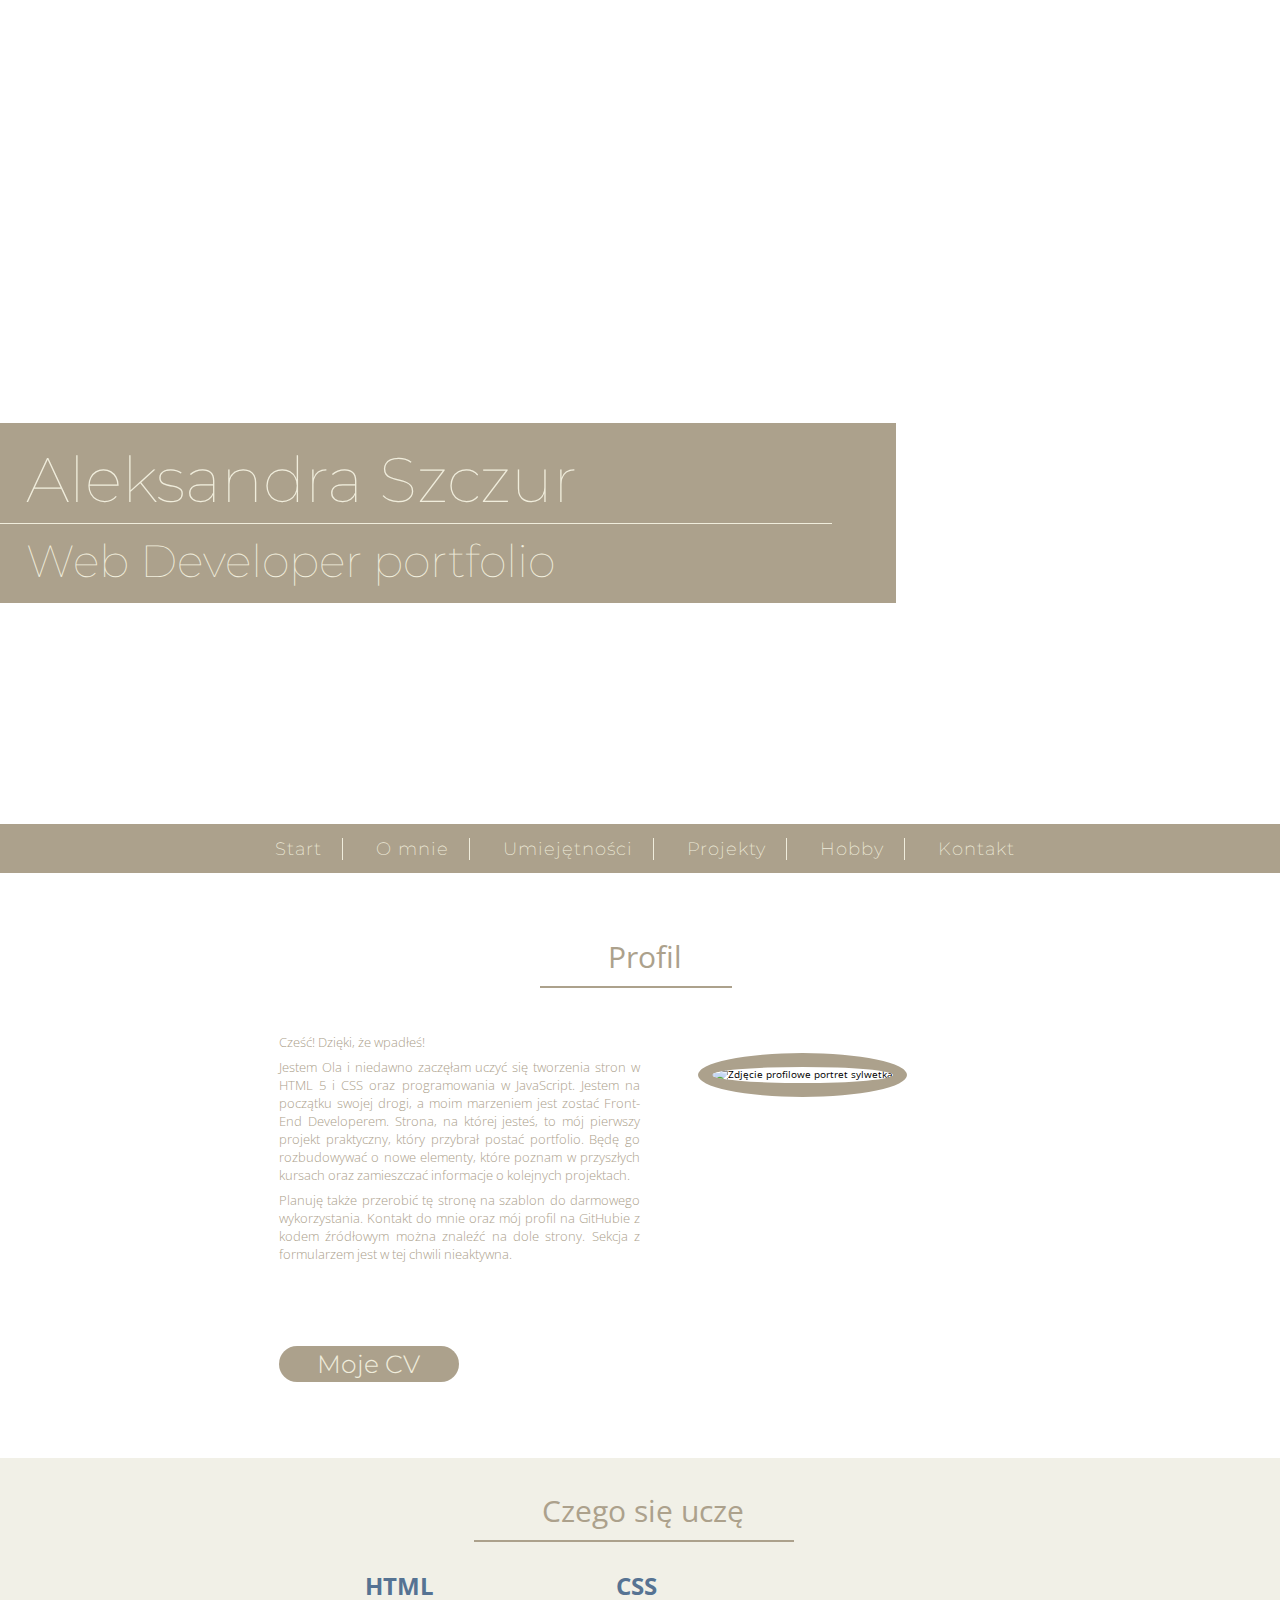
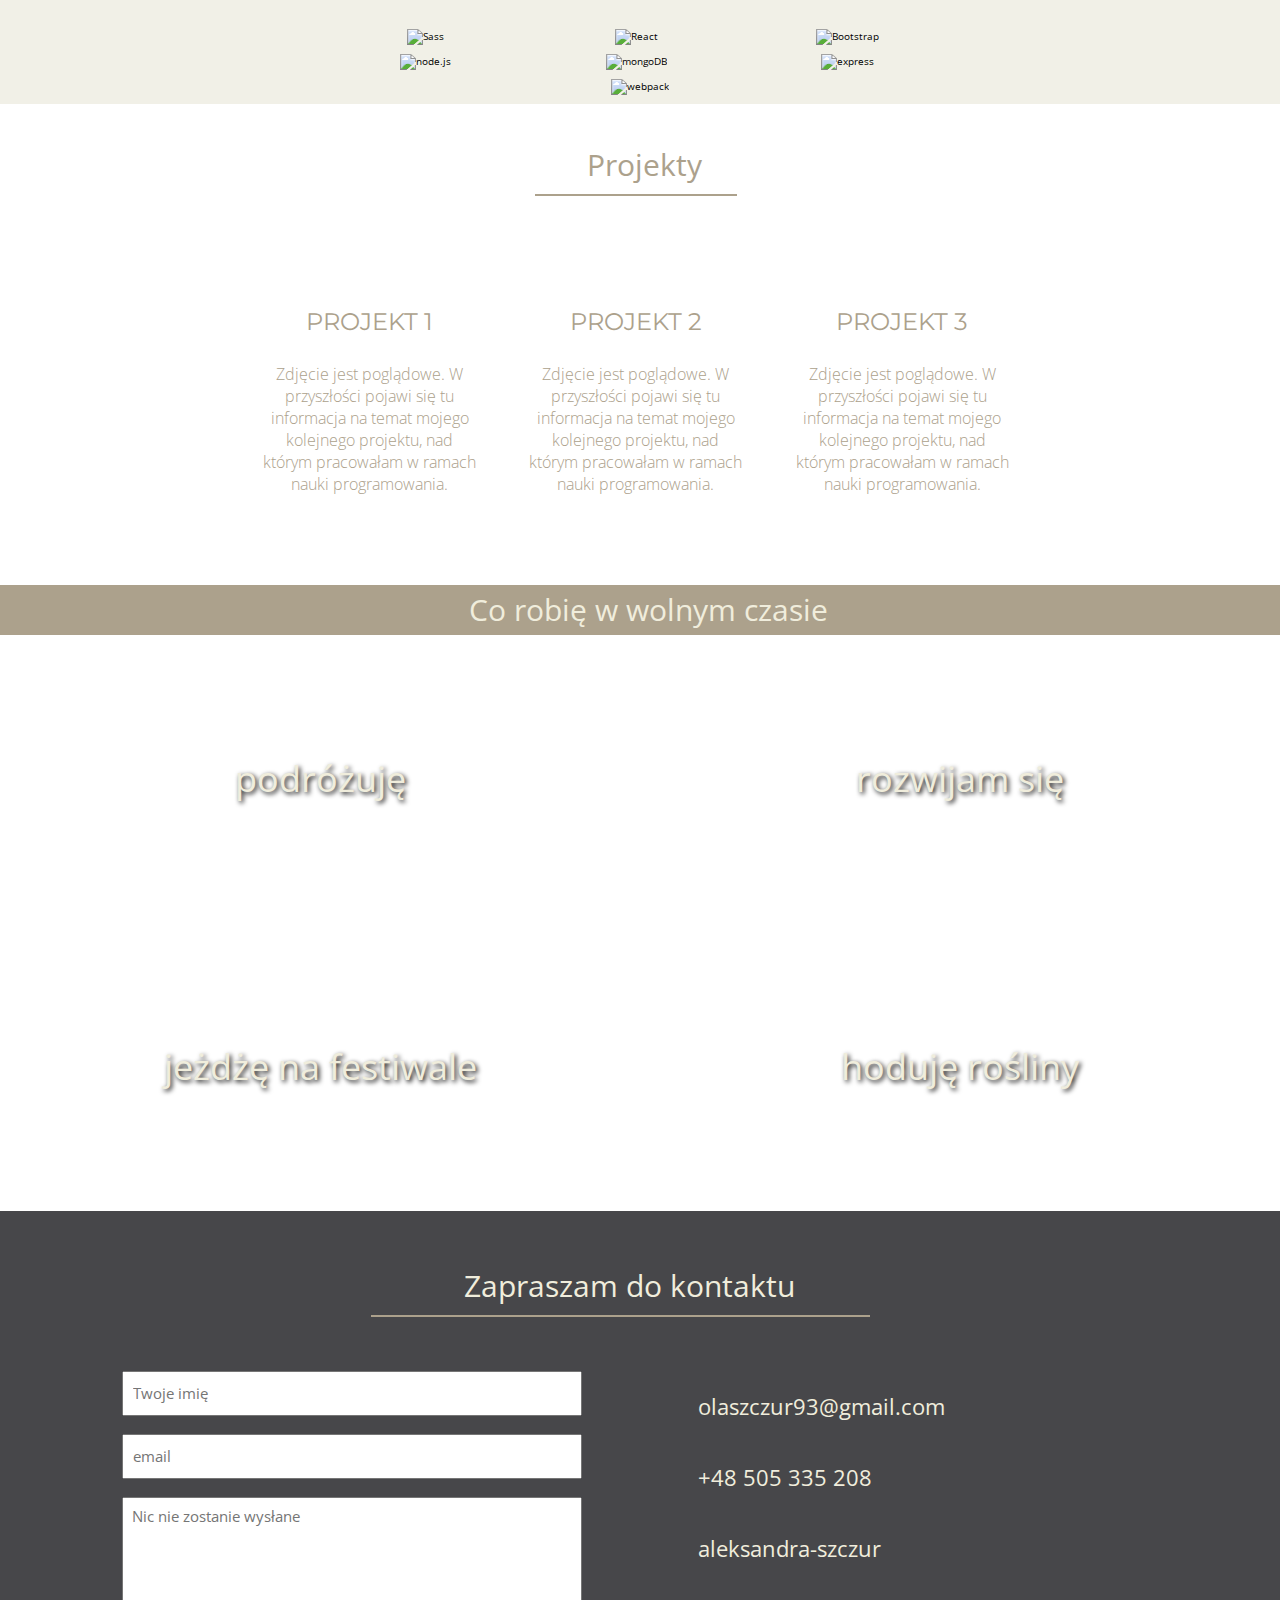
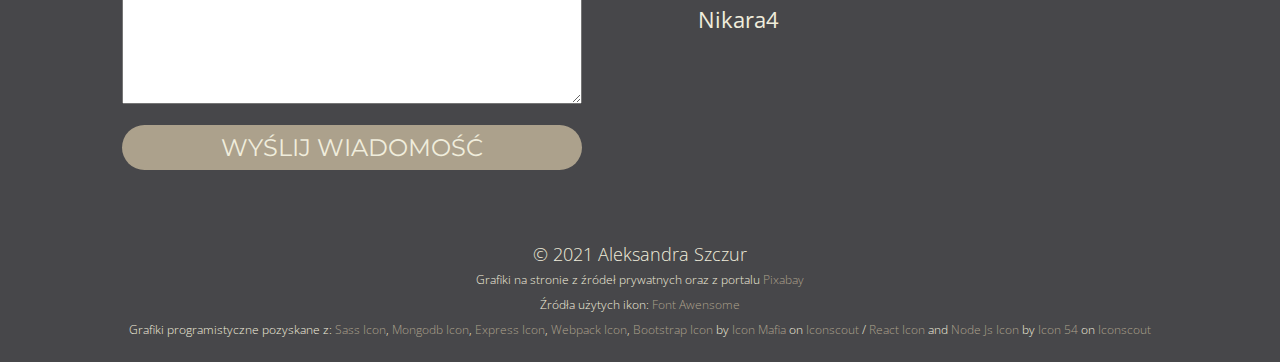
==== index.html @ 484f4ac5 "cosmetic changes to html file" ====
<!DOCTYPE html>
<html lang="pl">

<head>
    <meta charset="UTF-8">
    <meta name="viewport" content="width=device-width, initial-scale=1.0, minimum-scale=1.0">
    <title>Aleksandra Szczur | Web Developer portfolio</title>
    <meta name="description"
        content="Profil początkującego Web Developera rozwijającego się w dziedzinie Front-Endu i programowaniu w języku JavaScript.">
    <meta name='keywords' content='portfolio, strona wizytówka, web developer, javascript, html, css, programowanie'>
    <meta name='robots' content='index,follow'>
    <link rel="stylesheet" href="css/style.css">
    <link rel="preconnect" href="https://fonts.gstatic.com">
    <link rel="preconnect" href="https://fonts.gstatic.com">
    <link href="https://fonts.googleapis.com/css2?family=Montserrat:wght@100;200;300;400&display=swap" rel="stylesheet">
    <link rel="preconnect" href="https://fonts.gstatic.com">
    <link href="https://fonts.googleapis.com/css2?family=Open+Sans:wght@300;600&display=swap" rel="stylesheet">
    <script src="https://kit.fontawesome.com/bf28e6a074.js" crossorigin="anonymous"></script>
</head>

<body>
    <div class="wrapper">
        <header>
            <div class="welcome">
                <h1>Aleksandra Szczur</h1>
                <h2>Web Developer portfolio</h2>
            </div>
            <nav>
                <ul class="menu clearfix">
                    <li><a href="#"><i class="fas fa-home"></i>Start</a></li>
                    <li><a href="#profile"><i class="fas fa-user"></i>O mnie</a></li>
                    <li><a href="#skills"><i class="fas fa-code"></i>Umiejętności</a></li>
                    <li><a href="#projects"><i class="fas fa-laptop-code"></i>Projekty</a></li>
                    <li><a href="#hobby"><i class="fas fa-hiking"></i>Hobby</a></li>
                    <li><a href="#contact"><i class="fas fa-envelope-open-text"></i>Kontakt</a></li>
                </ul>
            </nav>
        </header>
        <section class="profil clearfix">
            <h1 class="title1"><a id="profile">Profil</a></h1>
            <div class="img">
                <img src="img/o-mnie-profil2a.jpg" alt="Zdjęcie profilowe portret sylwetka">
            </div>
            <div class="about">
                <p>Cześć! Dzięki, że wpadłeś!</p>
                <p>Jestem Ola i niedawno zaczęłam uczyć się tworzenia stron w HTML 5 i CSS oraz programowania w
                    JavaScript. Jestem na początku swojej drogi, a moim marzeniem jest zostać Front-End Developerem.
                    Strona, na której jesteś, to mój pierwszy projekt praktyczny, który przybrał postać
                    portfolio. Będę go rozbudowywać o nowe elementy, które poznam w przyszłych kursach oraz zamieszczać
                    informacje o kolejnych projektach. </p>
                <p>Planuję także przerobić tę
                    stronę na szablon do darmowego wykorzystania. Kontakt do mnie oraz mój profil na GitHubie z kodem
                    źródłowym można znaleźć na
                    dole strony. Sekcja z formularzem jest w tej chwili nieaktywna. </p>
                <button><a href="https://nikara4.github.io/MyCV/">Moje CV</a></button>
            </div>
        </section>
        <section class="skills clearfix">
            <h1 class="title1"><a id="skills">Czego się uczę</a></h1>
            <div class="wrap clearfix">
                <div class="skillMain">
                    <h3 class="title">html</h3><i class="fab fa-html5"></i>
                </div>
                <div class="skillMain">
                    <h3 class="title">css</h3><i class="fab fa-css3-alt"></i>
                </div>
                <div class="skillMain">
                    <i class="fab fa-js"></i>
                </div>
            </div>
            <div class="wrap clearfix">
                <div class="image"><img src="img/sass-icon.png" alt="Sass"></div>
                <div class="image"><img src="img/react-icon.png" alt="React"></div>
                <div class="image"><img src="img/bootstrap-icon.png" alt="Bootstrap"></div>
                <div class="image"><img src="img/node-js-icon.png" alt="node.js"></div>
                <div class="image"><img src="img/mongodb-icon.png" alt="mongoDB"></div>
                <div class="image"><img src="img/express-icon.png" alt="express"></div>
                <div class="image"><img src="img/webpack-icon.png" alt="webpack"></div>
            </div>
        </section>
        <section class="projects clearfix">
            <h1 class="title1"><a id="projects">Projekty</a></h1>
            <div class="project">
                <img src="img/projekt1_bees_shop.jpg" alt="">
                <h3>projekt 1</h3>
                <p>Zdjęcie jest poglądowe. W przyszłości pojawi się tu informacja na temat mojego kolejnego projektu,
                    nad którym pracowałam w ramach nauki programowania.</p>
            </div>

            <div class="project">
                <img src="img/projekt2_clinic.jpg" alt="">
                <h3>projekt 2</h3>
                <p>Zdjęcie jest poglądowe. W przyszłości pojawi się tu informacja na temat mojego kolejnego projektu,
                    nad którym pracowałam w ramach nauki programowania.</p>
            </div>

            <div class="project">
                <img src="img/projekt3_photoshop.jpg" alt="">
                <h3>projekt 3</h3>
                <p>Zdjęcie jest poglądowe. W przyszłości pojawi się tu informacja na temat mojego kolejnego projektu,
                    nad którym pracowałam w ramach nauki programowania.</p>
            </div>
        </section>
        <section class="hobby clearfix">
            <h1 class="hobbyTitle"><a id="hobby">Co robię w wolnym czasie</a></h1>
            <div class="wrapHobby">
                <div class="item">
                    <p>podróżuję</p>
                </div>

                <div class="item">
                    <p>rozwijam się</p>
                </div>

                <div class="item">
                    <p>jeżdżę na festiwale</p>
                </div>

                <div class="item">
                    <p>hoduję rośliny</p>
                </div>
            </div>
        </section>
        <section class="contact">
            <h1 class="title1"><a id="contact">Zapraszam do kontaktu</a></h1>
            <div class="wrap clearfix">
                <form>
                    <input type="text" placeholder="Twoje imię">
                    <input type="text" placeholder="email">
                    <textarea placeholder="Nic nie zostanie wysłane"></textarea>
                    <button>wyślij wiadomość</button>
                </form>
                <div class="socials clearfix">
                    <div class="social"><i class="fas fa-envelope"></i> <a
                            href="mailto:olaszczur93@gmail.com">olaszczur93@gmail.com</a></div>

                    <div class="social"><i class="fas fa-phone-square-alt"></i> <span>+48 505 335 208</span></div>

                    <div class="social"><i class="fab fa-linkedin"></i> <a
                            href="https://www.linkedin.com/in/aleksandra-szczur/" target="_blank">aleksandra-szczur</a>
                    </div>

                    <div class="social"><i class="fab fa-github-square"></i> <a href="https://github.com/Nikara4"
                            target="_blank">Nikara4</a></div>
                </div>
            </div>
        </section>
        <footer>
            <h3>&copy; 2021 Aleksandra Szczur</h3>
            <div class="sources">
                <p>Grafiki na stronie z źródeł prywatnych oraz z portalu <a href="https://pixabay.com/">Pixabay</a></p>
                <p>Źródła użytych ikon: <a href="https://fontawesome.com/">Font Awensome</a></p>
                <p>Grafiki programistyczne pozyskane z: <a href="https://iconscout.com/icons/sass" target="_blank">Sass
                        Icon</a>, <a href="https://iconscout.com/icons/mongodb" target="_blank">Mongodb Icon</a>, <a
                        href="https://iconscout.com/icons/express" target="_blank">Express Icon</a>, <a
                        href="https://iconscout.com/icons/webpack" target="_blank">Webpack Icon</a>, <a
                        href="https://iconscout.com/icons/bootstrap" target="_blank">Bootstrap Icon</a> by <a
                        href="https://iconscout.com/contributors/icon-mafia">Icon
                        Mafia</a> on <a href="https://iconscout.com">Iconscout</a> / <a
                        href="https://iconscout.com/icons/react" target="_blank">React Icon</a> and
                    <a href="https://iconscout.com/icons/node-js" target="_blank">Node Js Icon</a> by <a
                        href="https://iconscout.com/contributors/icon-54" target="_blank">Icon 54</a> on <a
                        href="https://iconscout.com">Iconscout</a>
                </p>
            </div>
        </footer>
    </div>
</body>

</html>
---- css/style.css ----
* {
    padding: 0;
    margin: 0;
    box-sizing: border-box;
}

.clearfix::after {
    content: "";
    display: block;
    clear: both;
}

#profile,
#skills,
#projects {
    color: #ACA18C;
}

body {
    font-family: 'Open Sans', arial, sans-serif;
    font-size: 10px;
}

/* sekcja: header */
header {
    height: 100vh;
    position: relative;
    overflow: hidden;
    max-width: 1920px;
    margin: 0 auto;
    background-image: url('../img/headerphoto.jpg');
    background-size: cover;
    background-position: center;
    background-repeat: no-repeat;
    background-attachment: fixed;
    font-family: 'Montserrat', arial, sans-serif;
}

header .welcome {
    position: absolute;
    z-index: 1;
    top: 47%;
    left: 0;
    padding: 2vh 5vw 2vh 0;
    background-color: #ACA18C;
    height: 20vh;
    width: 47vw;
    text-align: left;
    color: #F0EDDC;
}

header h1,
h2 {
    font-weight: 100;
    padding-left: 2vw;
}

header h1 {
    font-size: 7vh;
    border-bottom: 1px solid #F0EDDC;
    padding-bottom: 0.5vh;
}

header h2 {
    font-size: 4.5vh;
    padding-top: 1vh;
}

/* sekcja menu */
nav {
    position: absolute;
    bottom: -2%;
    width: 100%;
    background-color: #ACA18C;
    margin-bottom: 5vh;
}

nav .menu {
    list-style: none;
    max-width: 100vw;
    margin: 0 auto;
    text-align: center;
}

.menu li {
    display: inline-block;
}

.menu li a {
    display: inline-block;
    margin-bottom: 1.5vh;
    margin-top: 1.5vh;
    color: #F0EDDC;
    text-decoration: none;
    padding: 0 40px;
    font-size: 2.3vh;
    font-weight: 200;
    letter-spacing: 1px;
    border-right: 1px solid #F0EDDC;
    transition: .4s;
}

.menu li:nth-child(6) a {
    border-style: none;
}

.menu li i {
    padding-right: 10px;
    vertical-align: 0px;
}

.menu li a:hover {
    color: #47474A;
}

@media (max-width: 1418px) {
    header h1 {
        font-size: 6vh;
    }
}

@media (max-width: 1366px) {
    header .welcome {
        width: 70vw;
        padding-top: 2vh;
    }

    header h1 {
        font-size: 7vh;
    }

    header h2 {
        font-size: 5vh;
    }

    .menu li a {
        padding: 0 20px;
        font-size: 2vh;
    }

    .menu li a:hover {
        color: #F0EDDC;
    }
}

@media (max-width: 832px) {
    header .welcome {
        width: 58vw;
    }

    .menu li a {
        padding: 0 15px;
        font-size: 3vh;
    }
}

@media (max-width: 568px) {
    .menu li a {
        padding: 0 10px;
        font-size: 2.7vh;
    }
}

@media (orientation: portrait) and (max-width: 1024px) {
    header {
        background-image: url('../img/headerphoto-tel.jpg');
    }

    header .welcome {
        padding: 3px;
        top: 62%;
        height: 15vh;
        width: 100%;
        text-align: center;
    }

    header h1 {
        font-size: 6em;
    }

    header h2 {
        font-size: 3.5em;
    }

    nav {
        bottom: -2%;
    }

    .menu li a {
        padding: 0px 11px;
        font-size: 1.7em;
    }
}

@media (orientation: portrait) and (max-width: 768px) {
    header .welcome {
        padding: 18px;
    }

    header h1 {
        font-size: 4.8em;
    }

    header h2 {
        font-size: 3em;
    }

    .menu li a {
        padding: 0 10px;
        font-size: 1.5em;
    }
}

@media (orientation: portrait) and (max-width: 414px) {
    header h1 {
        font-size: 4em;
    }

    header .welcome {
        padding: 5px;
    }

    header h2 {
        font-size: 2.5em;
    }

    .menu li a {
        padding: 0 10px;
        font-size: 1.2em;
    }

    .menu li:nth-child(3) a {
        border-style: none;
    }
}

@media (orientation: portrait) and (max-width: 360px) {
    header h1 {
        font-size: 3em;
    }

    header .welcome {
        padding: 10px;
    }

    header h2 {
        font-size: 2em;
    }

    .menu li a {
        padding: 0 7px;
        font-size: 1.2em;
    }

    .menu li:nth-child(3) a {
        border-style: none;
    }
}

@media (orientation: portrait) and (max-width: 320px) {
    header {
        background-image: url('../img/headerphoto-tel.jpg');
    }

    header .welcome {
        padding: 7px;
        top: 62%;
        height: 15vh;
        width: 100%;
        text-align: center;
    }

    header h1 {
        font-size: 2.8em;
    }

    header h2 {
        font-size: 1.9em;
    }

    nav {
        bottom: -4%;
    }

    nav .menu {
        text-align: center;
    }

    .menu li {
        float: none;
        display: inline-block;
    }

    .menu li a {
        padding: 0 7px;
        font-size: 1.2em;
        display: inline-block;
    }

    .menu li:nth-child(3) a {
        border-style: none;
    }
}

/* sekcja o mnie */

section.profil {
    max-width: 60vw;
    margin: 4vh auto 6vh auto;
}

h1.title1 {
    text-align: center;
    margin-left: 37%;
    width: 25%;
    padding-bottom: 1vh;
    border-bottom: 2px solid #ACA18C;
    color: #ACA18C;
    font-size: 4.8em;
    font-weight: 400;
}

.profil div {
    float: right;
    width: 50%;
    margin-top: 2%;
}

.profil .img img {
    width: 50%;
    border: 14px solid #ACA18C;
    border-radius: 50%;
    margin: 7%;
    margin-left: 15%;
}

.profil .about {
    max-width: 47%;
}

.about p {
    font-size: 1.8em;
    font-weight: 300;
    color: #ACA18C;
    text-align: justify;
    margin-top: 7px;
}

.about button {
    background-color: #ACA18C;
    margin-top: 9%;
    border: none;
    border-radius: 1000px;
    transition: 0.3s;
}

.about button a {
    text-decoration: none;
    font-size: 2.4em;
    line-height: 5vh;
    font-weight: 300;
    color: #F0EDDC;
    font-family: 'Montserrat', arial, sans-serif;
    padding-left: 3vw;
    padding-right: 3vw;
}

.about button:hover {
    transform: scale(1.075);
    box-shadow: inset 0 0 0 2px #ACA18C;
    background: none;
    color: #ACA18C;
}

.about button a:hover {
    color: #ACA18C;
}

@media (max-width: 1663px) {
    .profil div {
        margin-top: 5%;
    }

    .about p {
        font-size: 1.7em;
    }

    .profil .img img {
        width: 60%;
    }
}

@media (max-width: 1366px) {
    section.profil {
        min-height: 52vh;
    }

    .about button {
        margin-top: 23%;
    }

    .about p {
        font-size: 1.3em;
    }

    .profil .img img {
        width: 80%;
    }

    .about button a {
        font-size: 1.9em;
        line-height: 4vh;
    }

    h1.title1 {
        font-size: 3em;
    }

    .about button:hover {
        transform: none;
        box-shadow: none;
        background-color: #ACA18C;
    }

    .about button a:hover {
        color: #F0EDDC;
    }
}

@media (max-width: 832px) {
    section.profil {
        min-height: 95vh;
        max-width: 80vw;
    }

    .about button {
        left: 61%;
        margin-top: 7%;
    }

    .about button a {
        font-size: 1.3em;
        line-height: 6vh;
    }

    .about p {
        font-size: 1.3em;
    }

    h1.title1 {
        font-size: 2.5em;
    }
}

@media (max-width: 667px) {
    section.profil {
        min-height: 111vh;
        max-width: 86vw;
    }


    .profil .img img {
        width: 90%;
    }
}

@media (max-width: 568px) {
    section.profil {
        min-height: 107vh;
    }

    .about p {
        font-size: 1.1em;
    }
}

@media (orientation: portrait) and (max-width: 1024px) {
    section.profil {
        min-height: 46vh;
        max-width: 90vw;
    }

    .profil div {
        float: none;
        width: 100%;
        margin: 0 auto;
    }

    .profil .img img {
        width: 50%;
        width: 50%;
        margin: 5% 25%;
    }

    .profil .about {
        max-width: 75%;
    }

    .about p {
        font-size: 2.5em;
    }

    .about button {
        margin-top: 10%;
    }

    .about button a {
        font-size: 2.5em;
        line-height: 4vh;
        padding-left: 5vw;
        padding-right: 5vw;
    }
}

@media (orientation: portrait) and (max-width: 768px) {
    section.profil {
        min-height: 85vh;
        max-width: 100vw;
    }

    .profil .about {
        max-width: 50%;
    }

    .about p {
        font-size: 1.7em;
    }

    .about button a {
        font-size: 2em;
    }
}

@media (orientation: portrait) and (max-width: 414px) {
    section.profil {
        min-height: 75vh;
    }

    .profil .about {
        max-width: 69%;
    }

    .about p {
        font-size: 1.2em;
    }

    .about button a {
        font-size: 1.3em;
    }
}

@media (orientation: portrait) and (max-width: 375px) {
    .about p {
        font-size: 1.2em;
    }

}

/* sekcja umiejętności */

section.skills {
    max-width: 1920px;
    margin: 0 auto;
    margin-bottom: 3.5vh;
    padding-top: 3.5vh;
    background-color: #F1F0E7;
}

.wrap {
    margin: 3vh auto;
    text-align: center;
    max-width: 56vw;
}

.skills .skillMain {
    float: left;
    width: 33%;
}

h3.title {
    text-align: center;
    color: #567393;
    font-size: 2.4em;
    font-weight: 700;
    text-transform: uppercase;
}

.skillMain i {
    text-align: center;
    color: #567393;
    font-size: 18em;
}

.skillMain:nth-of-type(3) i {
    line-height: 233px;
}

.wrap:nth-child(3) {
    max-width: 50vw;
    margin-bottom: 0;
}

.skills .image {
    float: left;
    width: 33%;
}

.skills .image img {
    width: 30%;
    margin-bottom: 1vh;
}

.image:last-child {
    float: none;
    margin: 0 auto;
}

@media (max-width: 1024px) {
    h3.title {
        font-size: 2em;
    }

    .skillMain i {
        font-size: 14em;
    }

    .skillMain:nth-of-type(3) i {
        line-height: 185px;
    }

    .skills .image img {
        width: 35%;
    }
}

@media (max-width: 832px) {
    .skillMain i {
        font-size: 10em;
    }

    .skillMain:nth-of-type(3) i {
        line-height: 138px;
    }

    .skills .image img {
        width: 43%;
    }

    h1.title1 {
        margin-left: 31%;
        width: 37%;
    }
}

@media (max-width: 568px) {
    .skillMain i {
        font-size: 9em;
    }

    .skillMain:nth-of-type(3) i {
        line-height: 130x;
    }

    .wrap {
        max-width: 60vw;
    }

    .wrap:nth-child(3) {
        max-width: 60vw;
    }

    .skills .image img {
        width: 45%;
    }

    h1.title1 {
        margin-left: 34%;
    }
}

@media (orientation: portrait) and (max-width: 1024px) {
    .wrap {
        min-width: 80vw;
    }

    .skillMain i {
        font-size: 16em;
    }

    .skillMain:nth-of-type(3) i {
        line-height: 190px;
    }

    .skills .image img {
        width: 40%;
    }
}

@media (orientation: portrait) and (max-width: 414px) {
    .wrap {
        min-width: 90vw;
    }

    .skillMain i {
        font-size: 10em;
    }

    .skillMain:nth-of-type(3) i {
        line-height: 150px;
    }

    .skills .image img {
        width: 45%;
    }

    h1.title1 {
        margin-left: 27%;
        width: 48%;
    }
}

@media (orientation: portrait) and (max-width: 360px) {
    .skillMain i {
        font-size: 8em;
    }

    h3.title {
        font-size: 1.5em;
    }

    .skillMain:nth-of-type(3) i {
        line-height: 111px;
    }

    .skills .image img {
        width: 55%;
    }

    h1.title1 {
        margin-left: 21%;
        width: 60%;
    }
}

/* sekcja projekty */

section.projects {
    margin: 0 auto;
    padding-top: 1vh;
    margin-bottom: 10vh;
    max-width: 63vw;
    text-align: center;
}

.projects .project {
    float: left;
    width: 33%;
    margin-top: 8vh;
}

.projects h3 {
    margin-bottom: 3vh;
    font-family: 'Montserrat', arial, sans-serif;
    font-weight: normal;
    font-size: 2.4em;
    text-transform: uppercase;
    color: #ACA18C;
}

.project p {
    padding: 0 2vw 0 2vw;
    font-size: 1.6em;
    font-weight: 300;
    color: #ACA18C;
}

.project img {
    width: 70%;
    margin-bottom: 6vh;
    transition: 0.3s;
}

.project img:hover {
    transform: scale(1.075);
    cursor: pointer;
}

@media (max-width: 1366px) {
    .project img {
        width: 93%;
        margin-bottom: 4vh;
    }

    .project img:hover {
        transform: none;
        cursor: pointer;
    }
}

@media (max-width: 1024px) {
    .projects h3 {
        font-size: 2.3em;
    }

    .project p {
        padding: 0px 1vw 0 1vw;
        font-size: 1.3em;
    }
}

@media (max-width: 832px) {
    .projects h3 {
        font-size: 2em;
    }

    .project p {
        font-size: 1.1em;
        padding: 0;
    }
}

@media (max-width: 667px) {
    section.projects {
        max-width: 84vw;
    }

    .projects h3 {
        font-size: 1.7em;
    }

    .project p {
        font-size: 1em;
        padding: 0px 1vw 0 1vw;
    }

    .project img {
        width: 90%;
    }
}

@media (orientation: portrait) and (max-width: 1024px) {
    section.projects {
        max-width: 90vw;
    }

    .projects h3 {
        font-size: 3.4em;
    }

    .project p {
        font-size: 2em;
    }

    .project img {
        width: 85%;
    }
}

@media (orientation: portrait) and (max-width: 768px) {
    section.projects {
        max-width: 90vw;
    }

    .projects h3 {
        font-size: 2.5em;
    }

    .project p {
        font-size: 1.5em;
    }

    .project img {
        width: 85%;
    }
}

@media (orientation: portrait) and (max-width: 414px) {
    .projects .project {
        float: none;
        width: 100%;
        text-align: center;
    }

    .projects h3 {
        font-size: 2.3em;
    }

    .project p {
        font-size: 1.5em;
    }

    .project img {
        width: 65%;
    }
}

/* sekcja hobby */

section.hobby {
    max-width: 1920px;
    margin: 0 auto;
    text-align: center;
    color: #F0EDDC;
}

.hobby h1.hobbyTitle {
    background-color: #ACA18C;
    font-size: 4.8em;
    font-weight: 400;
    line-height: 7.5vh;
}

.hobby .wrapHobby {
    margin: 0 auto;
}

.hobby .item {
    float: left;
    width: 50%;
    background-position: center;
    background-repeat: no-repeat;
    background-size: cover;
    background-size: 100%;
    transition: 0.7s;
}

.hobby .item:nth-of-type(1) {
    background-image: url('../img/hobby1-b.jpg');
}

.hobby .item:nth-of-type(2) {
    background-image: url('../img/hobby2.jpg');
}

.hobby .item:nth-of-type(3) {
    background-image: url('../img/hobby3.jpg');
}

.hobby .item:nth-of-type(4) {
    background-image: url('../img/hobby-plants3.jpg');
}

.item p {
    text-align: center;
    line-height: 32vh;
    font-size: 3.6em;
    transition: 0.7s;
    opacity: 0;
}

.hobby .item:hover {
    background-size: 130%;
}

.hobby .item p:hover {
    opacity: 1;
    background-color: rgba(86, 115, 147, 0.7);
}

@media (max-width: 1366px) {
    .hobby h1.hobbyTitle {
        font-size: 3em;
        line-height: 5.5vh;
    }

    .item p {
        opacity: 1;
        text-shadow: 2px 2px 5px #000;
    }

    .hobby .item:hover {
        background-size: 100%;
    }

    .hobby .item p:hover {
        opacity: 1;
        background-color: transparent;
    }
}

@media (max-width: 832px) {
    .hobby h1.hobbyTitle {
        font-size: 2.5em;
        line-height: 10vh;
    }

    .item p {
        line-height: 47vh;
        font-size: 2.2em;
    }
}

@media (orientation: portrait) and (max-width: 1024px) {
    .hobby h1.hobbyTitle {
        line-height: 4.5vh;
    }

    .item p {
        line-height: 17vh;
        font-size: 2.5em;
    }
}

@media (orientation: portrait) and (max-width: 414px) {
    .hobby .item {
        float: none;
        width: 100%;
    }

    .hobby h1.hobbyTitle {
        line-height: 6vh;
    }

    .item p {
        line-height: 25vh;
        font-size: 2.5em;
    }
}

/* sekcja kontakt */

section.contact {
    background-color: #47474A;
    max-width: 1920px;
    padding-bottom: 2vh;
}

.contact .wrap {
    max-width: 1024px;
    margin: 6vh auto;
}

.contact .title1:nth-of-type(1) {
    padding-top: 6vh;
    margin-left: 31%;
    width: 34%;
    color: #F0EDDC;
}

.contact form,
.socials {
    float: left;
    width: 50%;
}

.contact input,
textarea {
    width: 80%;
    margin-bottom: 2vh;
    color: #47474A;
    font-size: 1.5em;
    padding: 0.7vw;
    font-family: 'Open Sans', arial, sans-serif;
}

.contact input {
    height: 5vh;
}

.contact textarea {
    height: 23vh;
}

.contact button {
    border: none;
    border-radius: 1000px;
    background-color: #ACA18C;
    color: #F0EDDC;
    font-family: 'Montserrat', arial, sans-serif;
    line-height: 5vh;
    font-size: 2.4em;
    text-transform: uppercase;
    padding: 0;
    width: 80%;
    transition: 0.3s;
}

.contact button:hover {
    transform: scale(1.075);
    box-shadow: inset 0 0 0 2px #F0EDDC;
    background: none;
    cursor: pointer;
}

.contact .socials {
    text-align: left;
    color: #F0EDDC;
    font-size: 2.2em;
    line-height: 71px;
    padding-left: 40px;
}

.contact .social i {
    float: left;
    font-size: 1.5em;
    line-height: inherit;
}

.contact .social span,
a {
    padding-left: 1.4vw;
    color: #F0EDDC;
    text-decoration: none;
    transition: 0.3s;
}

.social a:hover {
    color: #ACA18C;
}

@media (max-width: 1512px) {
    .contact .title1:nth-of-type(1) {
        margin-left: 29%;
        width: 39%;
    }
}

@media (max-width: 1366px) {
    .contact .wrap {
        max-width: 90vw;
    }

    .contact button:hover {
        transform: none;
        box-shadow: none;
        background: #ACA18C;
        cursor: pointer;
    }
}

@media (max-width: 832px) {
    .contact button {
        line-height: 7vh;
        font-size: 2em;
    }

    .contact .socials {
        font-size: 1.9em;
        line-height: 64px;
    }

    .contact input {
        height: 8vh;
    }

    .contact textarea {
        height: 30vh;
    }

    .contact .title1:nth-of-type(1) {
        margin-left: 24%;
        width: 47%;
    }

    .contact button {
        font-size: 1.8em;
    }
}

@media (max-width: 667px) {
    .contact .title1:nth-of-type(1) {
        margin-left: 21%;
        width: 54%;
    }

    .contact button {
        font-size: 1.3em;
    }

    .contact .socials {
        font-size: 1.6em;
        line-height: 50px;
        padding-left: 24px;
    }

    .contact input,
    textarea {
        font-size: 1.2em;
    }
}

@media (orientation: portrait) and (max-width: 1024px) {
    .contact .title1:nth-of-type(1) {
        margin-left: 18%;
        width: 63%;

    }

    .contact .wrap {
        max-width: 100vw;
    }

    .contact form,
    .socials {
        float: none;
        margin: 0 auto;
        width: 90%;
    }

    .contact input,
    textarea {
        font-size: 2em;
        padding: 2.1vw;
    }

    .contact input {
        height: 6vh;
    }

    .contact textarea {
        height: 27vh;
    }

    .contact button {
        font-size: 2.3em;
    }

    .contact .socials {
        font-size: 3em;
        line-height: 69px;
        margin-top: 9%;
        width: 60%;
        text-align: center;
        padding: 0;
    }
}


@media (orientation: portrait) and (max-width: 768px) {
    .contact .title1:nth-of-type(1) {
        margin-left: 17%;
    }

    .contact form,
    .socials {
        float: none;
        margin: 0 auto;
        width: 90%;
    }

    .contact input,
    textarea {
        font-size: 1.5em;
    }

    .contact .socials {
        font-size: 1.7em;
        line-height: 52px;
    }
}

@media (orientation: portrait) and (max-width: 414px) {
    .contact .title1:nth-of-type(1) {
        margin-left: 14%;
        width: 72%;
    }

    .contact input,
    textarea {
        font-size: 1.3em;
    }

    .contact button {
        font-size: 1.3em;
    }

    .contact .socials {
        font-size: 1.5em;
        line-height: 45px;
        width: 67%;
    }
}

/* footer  */

footer {
    background-color: #47474A;
    max-width: 1920px;
    margin: 0 auto;
    text-align: center;
    color: #F0EDDC;
    font-weight: 300;
    line-height: 25px;
    padding-bottom: 20px;
}

footer h3 {
    font-size: 1.8em;
    font-weight: 300;
}

footer p {
    font-size: 1.2em;
}

footer a {
    text-align: center;
    color: #ACA18C;
    font-weight: 300;
    text-decoration: none;
    padding: 0;
}

footer a:hover {
    color: #F0EDDC;
}

@media (max-width: 1024px) {
    footer {
        padding: 0 20px;
        margin: 0 auto;
    }
}

@media (max-width: 812px) {
    footer p {
        font-size: 1.1em;
    }

    footer h3 {
        font-size: 1.7em;
    }
}

@media (orientation: portrait) and (max-width: 1024px) {
    footer p {
        line-height: 35px;
        font-size: 1.7em;
    }

    footer h3 {
        font-size: 2.5em;
    }
}

@media (orientation: portrait) and (max-width: 768px) {
    footer p {
        font-size: 1.2em;
        line-height: 24px;
    }

    footer h3 {
        font-size: 2em;
    }
}

@media (orientation: portrait) and (max-width: 414px) {
    footer p {
        font-size: 1.2em;
        line-height: 25px;
    }

    footer h3 {
        font-size: 2em;
    }
}
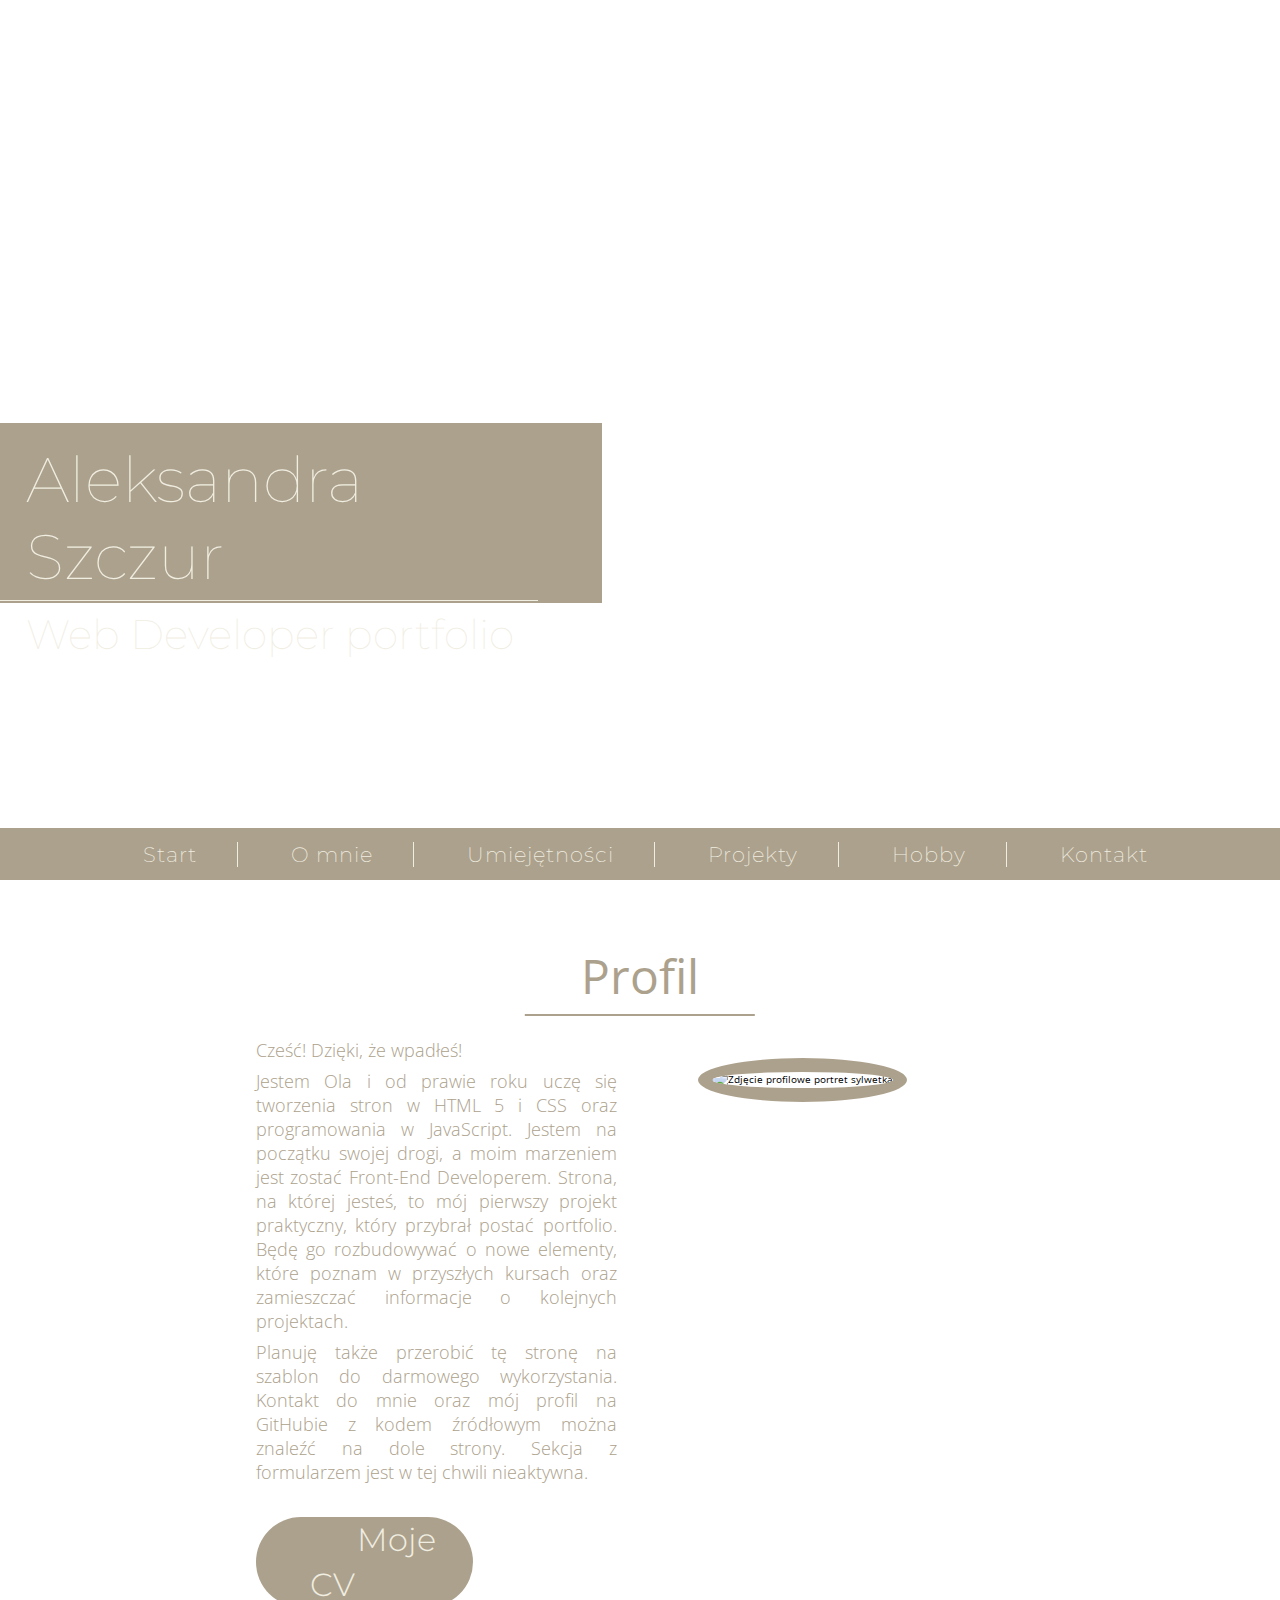
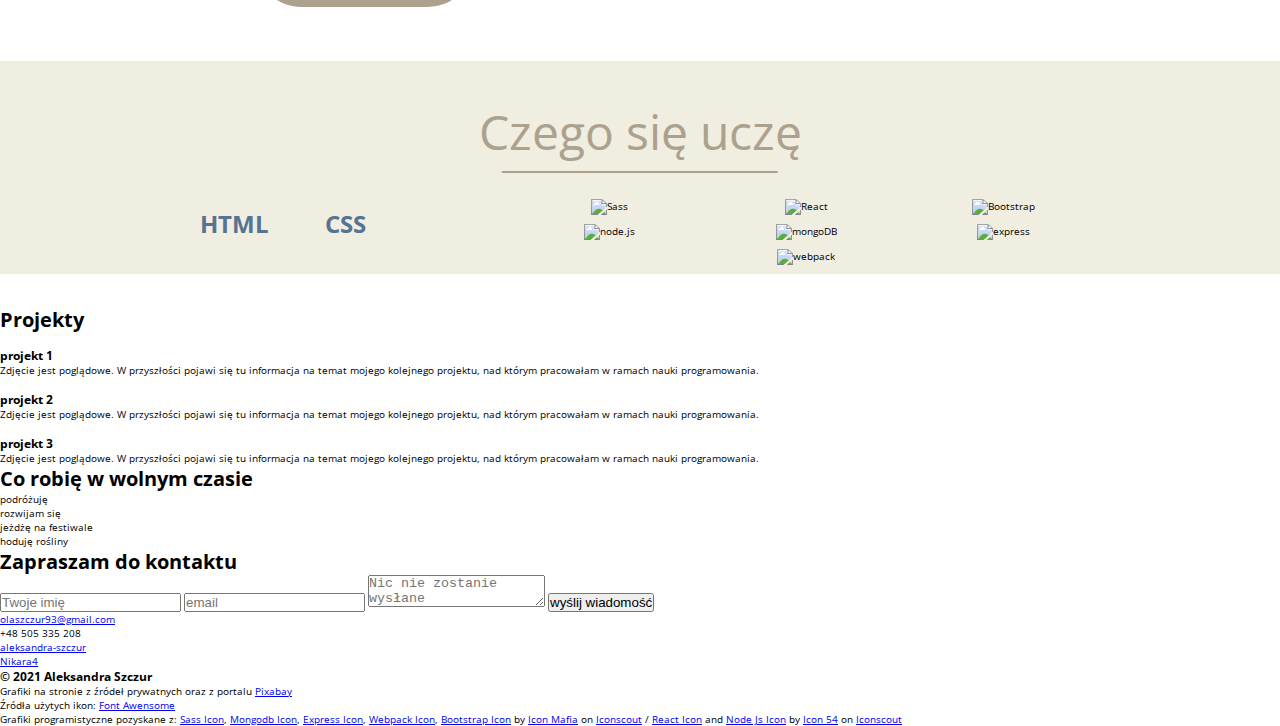
==== commit f0bbb5f1: "work on sass preprocesor, change css to sass" ====
--- a/index.html
+++ b/index.html
@@ -20,12 +20,12 @@
 
 <body>
     <div class="wrapper">
-        <header>
+        <header id="start">
             <div class="welcome">
                 <h1>Aleksandra Szczur</h1>
                 <h2>Web Developer portfolio</h2>
             </div>
-            <nav>
+            <nav id="menu">
                 <ul class="menu clearfix">
                     <li><a href="#"><i class="fas fa-home"></i>Start</a></li>
                     <li><a href="#profile"><i class="fas fa-user"></i>O mnie</a></li>
@@ -36,14 +36,14 @@
                 </ul>
             </nav>
         </header>
-        <section class="profil clearfix">
-            <h1 class="title1"><a id="profile">Profil</a></h1>
+        <section class="profil" id="profile">
+            <h1 class="title1">Profil</h1>
             <div class="img">
                 <img src="img/o-mnie-profil2a.jpg" alt="Zdjęcie profilowe portret sylwetka">
             </div>
             <div class="about">
                 <p>Cześć! Dzięki, że wpadłeś!</p>
-                <p>Jestem Ola i niedawno zaczęłam uczyć się tworzenia stron w HTML 5 i CSS oraz programowania w
+                <p>Jestem Ola i od prawie roku uczę się tworzenia stron w HTML 5 i CSS oraz programowania w
                     JavaScript. Jestem na początku swojej drogi, a moim marzeniem jest zostać Front-End Developerem.
                     Strona, na której jesteś, to mój pierwszy projekt praktyczny, który przybrał postać
                     portfolio. Będę go rozbudowywać o nowe elementy, które poznam w przyszłych kursach oraz zamieszczać
@@ -55,31 +55,33 @@
                 <button><a href="https://nikara4.github.io/MyCV/">Moje CV</a></button>
             </div>
         </section>
-        <section class="skills clearfix">
-            <h1 class="title1"><a id="skills">Czego się uczę</a></h1>
-            <div class="wrap clearfix">
-                <div class="skillMain">
-                    <h3 class="title">html</h3><i class="fab fa-html5"></i>
+        <div class="section-wrap">
+            <section class="skills" id="skills">
+                <h1 class="title1">Czego się uczę</h1>
+                <div class="wrap">
+                    <div class="skillMain">
+                        <h3 class="title">html</h3><i class="fab fa-html5"></i>
+                    </div>
+                    <div class="skillMain">
+                        <h3 class="title">css</h3><i class="fab fa-css3-alt"></i>
+                    </div>
+                    <div class="skillMain">
+                        <i class="fab fa-js"></i>
+                    </div>
                 </div>
-                <div class="skillMain">
-                    <h3 class="title">css</h3><i class="fab fa-css3-alt"></i>
+                <div class="wrap">
+                    <div class="image"><img src="img/sass-icon.png" alt="Sass"></div>
+                    <div class="image"><img src="img/react-icon.png" alt="React"></div>
+                    <div class="image"><img src="img/bootstrap-icon.png" alt="Bootstrap"></div>
+                    <div class="image"><img src="img/node-js-icon.png" alt="node.js"></div>
+                    <div class="image"><img src="img/mongodb-icon.png" alt="mongoDB"></div>
+                    <div class="image"><img src="img/express-icon.png" alt="express"></div>
+                    <div class="image"><img src="img/webpack-icon.png" alt="webpack"></div>
                 </div>
-                <div class="skillMain">
-                    <i class="fab fa-js"></i>
-                </div>
-            </div>
-            <div class="wrap clearfix">
-                <div class="image"><img src="img/sass-icon.png" alt="Sass"></div>
-                <div class="image"><img src="img/react-icon.png" alt="React"></div>
-                <div class="image"><img src="img/bootstrap-icon.png" alt="Bootstrap"></div>
-                <div class="image"><img src="img/node-js-icon.png" alt="node.js"></div>
-                <div class="image"><img src="img/mongodb-icon.png" alt="mongoDB"></div>
-                <div class="image"><img src="img/express-icon.png" alt="express"></div>
-                <div class="image"><img src="img/webpack-icon.png" alt="webpack"></div>
-            </div>
-        </section>
-        <section class="projects clearfix">
-            <h1 class="title1"><a id="projects">Projekty</a></h1>
+            </section>
+        </div>
+        <section class="projects clearfix" id="projects">
+            <h1 class="title1">Projekty</h1>
             <div class="project">
                 <img src="img/projekt1_bees_shop.jpg" alt="">
                 <h3>projekt 1</h3>
@@ -101,8 +103,8 @@
                     nad którym pracowałam w ramach nauki programowania.</p>
             </div>
         </section>
-        <section class="hobby clearfix">
-            <h1 class="hobbyTitle"><a id="hobby">Co robię w wolnym czasie</a></h1>
+        <section class="hobby clearfix" id="hobby">
+            <h1 class="hobbyTitle">Co robię w wolnym czasie</h1>
             <div class="wrapHobby">
                 <div class="item">
                     <p>podróżuję</p>
@@ -121,8 +123,8 @@
                 </div>
             </div>
         </section>
-        <section class="contact">
-            <h1 class="title1"><a id="contact">Zapraszam do kontaktu</a></h1>
+        <section class="contact" id="contact">
+            <h1 class="title1">Zapraszam do kontaktu</h1>
             <div class="wrap clearfix">
                 <form>
                     <input type="text" placeholder="Twoje imię">
@@ -145,7 +147,7 @@
                 </div>
             </div>
         </section>
-        <footer>
+        <footer id="end">
             <h3>&copy; 2021 Aleksandra Szczur</h3>
             <div class="sources">
                 <p>Grafiki na stronie z źródeł prywatnych oraz z portalu <a href="https://pixabay.com/">Pixabay</a></p>
--- a/css/style.css
+++ b/css/style.css
@@ -1,1356 +1,350 @@
 * {
-    padding: 0;
-    margin: 0;
-    box-sizing: border-box;
+  padding: 0;
+  margin: 0;
+  -webkit-box-sizing: border-box;
+          box-sizing: border-box;
 }
 
 .clearfix::after {
-    content: "";
-    display: block;
-    clear: both;
-}
-
-#profile,
-#skills,
-#projects {
-    color: #ACA18C;
+  content: "";
+  display: block;
+  clear: both;
 }
 
 body {
-    font-family: 'Open Sans', arial, sans-serif;
-    font-size: 10px;
-}
-
-/* sekcja: header */
+  font-family: "Open Sans", arial, sans-serif;
+  font-size: 10px;
+}
+
 header {
-    height: 100vh;
-    position: relative;
-    overflow: hidden;
-    max-width: 1920px;
-    margin: 0 auto;
-    background-image: url('../img/headerphoto.jpg');
-    background-size: cover;
-    background-position: center;
-    background-repeat: no-repeat;
-    background-attachment: fixed;
-    font-family: 'Montserrat', arial, sans-serif;
+  margin: 0 auto;
+  height: 100vh;
+  position: relative;
+  min-width: 320px;
+  max-width: 1920px;
+  background-image: url("../img/headerphoto.jpg");
+  background-size: cover;
+  background-position: center;
+  background-repeat: no-repeat;
+  background-attachment: fixed;
+  font-family: "Montserrat", arial, sans-serif;
 }
 
 header .welcome {
-    position: absolute;
-    z-index: 1;
-    top: 47%;
-    left: 0;
-    padding: 2vh 5vw 2vh 0;
-    background-color: #ACA18C;
-    height: 20vh;
-    width: 47vw;
-    text-align: left;
-    color: #F0EDDC;
-}
-
-header h1,
-h2 {
-    font-weight: 100;
-    padding-left: 2vw;
+  position: absolute;
+  top: 47%;
+  left: 0;
+  z-index: 1;
+  padding: 2vh 5vw 2vh 0;
+  background-color: #ACA18C;
+  height: 20vh;
+  width: 47vw;
+  text-align: left;
+  color: #F0EDE1;
 }
 
 header h1 {
-    font-size: 7vh;
-    border-bottom: 1px solid #F0EDDC;
-    padding-bottom: 0.5vh;
+  font-weight: 100;
+  padding-left: 2vw;
+  font-size: 7vh;
+  border-bottom: 1px solid #F0EDE1;
+  padding-bottom: 0.5vh;
 }
 
 header h2 {
-    font-size: 4.5vh;
-    padding-top: 1vh;
-}
-
-/* sekcja menu */
+  font-weight: 100;
+  padding-left: 2vw;
+  font-size: 4.5vh;
+  padding-top: 1vh;
+  border-bottom: none;
+}
+
 nav {
-    position: absolute;
-    bottom: -2%;
-    width: 100%;
-    background-color: #ACA18C;
-    margin-bottom: 5vh;
+  position: absolute;
+  top: 92%;
+  left: 0;
+  width: 100%;
+  background-color: #ACA18C;
+  margin-bottom: 5vh;
 }
 
 nav .menu {
-    list-style: none;
-    max-width: 100vw;
-    margin: 0 auto;
-    text-align: center;
-}
-
-.menu li {
-    display: inline-block;
-}
-
-.menu li a {
-    display: inline-block;
-    margin-bottom: 1.5vh;
-    margin-top: 1.5vh;
-    color: #F0EDDC;
-    text-decoration: none;
-    padding: 0 40px;
-    font-size: 2.3vh;
-    font-weight: 200;
-    letter-spacing: 1px;
-    border-right: 1px solid #F0EDDC;
-    transition: .4s;
-}
-
-.menu li:nth-child(6) a {
-    border-style: none;
-}
-
-.menu li i {
-    padding-right: 10px;
-    vertical-align: 0px;
-}
-
-.menu li a:hover {
-    color: #47474A;
-}
-
-@media (max-width: 1418px) {
-    header h1 {
-        font-size: 6vh;
-    }
-}
-
-@media (max-width: 1366px) {
-    header .welcome {
-        width: 70vw;
-        padding-top: 2vh;
-    }
-
-    header h1 {
-        font-size: 7vh;
-    }
-
-    header h2 {
-        font-size: 5vh;
-    }
-
-    .menu li a {
-        padding: 0 20px;
-        font-size: 2vh;
-    }
-
-    .menu li a:hover {
-        color: #F0EDDC;
-    }
-}
-
-@media (max-width: 832px) {
-    header .welcome {
-        width: 58vw;
-    }
-
-    .menu li a {
-        padding: 0 15px;
-        font-size: 3vh;
-    }
-}
-
-@media (max-width: 568px) {
-    .menu li a {
-        padding: 0 10px;
-        font-size: 2.7vh;
-    }
-}
-
-@media (orientation: portrait) and (max-width: 1024px) {
-    header {
-        background-image: url('../img/headerphoto-tel.jpg');
-    }
-
-    header .welcome {
-        padding: 3px;
-        top: 62%;
-        height: 15vh;
-        width: 100%;
-        text-align: center;
-    }
-
-    header h1 {
-        font-size: 6em;
-    }
-
-    header h2 {
-        font-size: 3.5em;
-    }
-
-    nav {
-        bottom: -2%;
-    }
-
-    .menu li a {
-        padding: 0px 11px;
-        font-size: 1.7em;
-    }
-}
-
-@media (orientation: portrait) and (max-width: 768px) {
-    header .welcome {
-        padding: 18px;
-    }
-
-    header h1 {
-        font-size: 4.8em;
-    }
-
-    header h2 {
-        font-size: 3em;
-    }
-
-    .menu li a {
-        padding: 0 10px;
-        font-size: 1.5em;
-    }
-}
-
-@media (orientation: portrait) and (max-width: 414px) {
-    header h1 {
-        font-size: 4em;
-    }
-
-    header .welcome {
-        padding: 5px;
-    }
-
-    header h2 {
-        font-size: 2.5em;
-    }
-
-    .menu li a {
-        padding: 0 10px;
-        font-size: 1.2em;
-    }
-
-    .menu li:nth-child(3) a {
-        border-style: none;
-    }
-}
-
-@media (orientation: portrait) and (max-width: 360px) {
-    header h1 {
-        font-size: 3em;
-    }
-
-    header .welcome {
-        padding: 10px;
-    }
-
-    header h2 {
-        font-size: 2em;
-    }
-
-    .menu li a {
-        padding: 0 7px;
-        font-size: 1.2em;
-    }
-
-    .menu li:nth-child(3) a {
-        border-style: none;
-    }
-}
-
-@media (orientation: portrait) and (max-width: 320px) {
-    header {
-        background-image: url('../img/headerphoto-tel.jpg');
-    }
-
-    header .welcome {
-        padding: 7px;
-        top: 62%;
-        height: 15vh;
-        width: 100%;
-        text-align: center;
-    }
-
-    header h1 {
-        font-size: 2.8em;
-    }
-
-    header h2 {
-        font-size: 1.9em;
-    }
-
-    nav {
-        bottom: -4%;
-    }
-
-    nav .menu {
-        text-align: center;
-    }
-
-    .menu li {
-        float: none;
-        display: inline-block;
-    }
-
-    .menu li a {
-        padding: 0 7px;
-        font-size: 1.2em;
-        display: inline-block;
-    }
-
-    .menu li:nth-child(3) a {
-        border-style: none;
-    }
-}
-
-/* sekcja o mnie */
+  list-style: none;
+  max-width: 100vw;
+  margin: 0 auto;
+  text-align: center;
+}
+
+nav .menu li {
+  display: inline-block;
+}
+
+nav .menu li i {
+  padding-right: 10px;
+  vertical-align: 0;
+}
+
+nav .menu li:nth-child(6) a {
+  border-style: none;
+}
+
+nav .menu li a {
+  display: inline-block;
+  margin: 1.5vh 0;
+  color: #F0EDE1;
+  text-decoration: none;
+  padding: 0 40px;
+  font-size: 2.3vh;
+  font-weight: 200;
+  letter-spacing: 1px;
+  border-right: 1px solid #F0EDE1;
+  -webkit-transition: .4s;
+  transition: .4s;
+}
+
+nav .menu li a:hover {
+  color: #47474A;
+}
 
 section.profil {
-    max-width: 60vw;
-    margin: 4vh auto 6vh auto;
-}
-
-h1.title1 {
-    text-align: center;
-    margin-left: 37%;
-    width: 25%;
-    padding-bottom: 1vh;
-    border-bottom: 2px solid #ACA18C;
-    color: #ACA18C;
-    font-size: 4.8em;
-    font-weight: 400;
-}
-
-.profil div {
-    float: right;
-    width: 50%;
-    margin-top: 2%;
-}
-
-.profil .img img {
-    width: 50%;
-    border: 14px solid #ACA18C;
-    border-radius: 50%;
-    margin: 7%;
-    margin-left: 15%;
-}
-
-.profil .about {
-    max-width: 47%;
-}
-
-.about p {
-    font-size: 1.8em;
-    font-weight: 300;
-    color: #ACA18C;
-    text-align: justify;
-    margin-top: 7px;
-}
-
-.about button {
-    background-color: #ACA18C;
-    margin-top: 9%;
-    border: none;
-    border-radius: 1000px;
-    transition: 0.3s;
-}
-
-.about button a {
-    text-decoration: none;
-    font-size: 2.4em;
-    line-height: 5vh;
-    font-weight: 300;
-    color: #F0EDDC;
-    font-family: 'Montserrat', arial, sans-serif;
-    padding-left: 3vw;
-    padding-right: 3vw;
-}
-
-.about button:hover {
-    transform: scale(1.075);
-    box-shadow: inset 0 0 0 2px #ACA18C;
-    background: none;
-    color: #ACA18C;
-}
-
-.about button a:hover {
-    color: #ACA18C;
-}
-
-@media (max-width: 1663px) {
-    .profil div {
-        margin-top: 5%;
-    }
-
-    .about p {
-        font-size: 1.7em;
-    }
-
-    .profil .img img {
-        width: 60%;
-    }
-}
-
-@media (max-width: 1366px) {
-    section.profil {
-        min-height: 52vh;
-    }
-
-    .about button {
-        margin-top: 23%;
-    }
-
-    .about p {
-        font-size: 1.3em;
-    }
-
-    .profil .img img {
-        width: 80%;
-    }
-
-    .about button a {
-        font-size: 1.9em;
-        line-height: 4vh;
-    }
-
-    h1.title1 {
-        font-size: 3em;
-    }
-
-    .about button:hover {
-        transform: none;
-        box-shadow: none;
-        background-color: #ACA18C;
-    }
-
-    .about button a:hover {
-        color: #F0EDDC;
-    }
-}
-
-@media (max-width: 832px) {
-    section.profil {
-        min-height: 95vh;
-        max-width: 80vw;
-    }
-
-    .about button {
-        left: 61%;
-        margin-top: 7%;
-    }
-
-    .about button a {
-        font-size: 1.3em;
-        line-height: 6vh;
-    }
-
-    .about p {
-        font-size: 1.3em;
-    }
-
-    h1.title1 {
-        font-size: 2.5em;
-    }
-}
-
-@media (max-width: 667px) {
-    section.profil {
-        min-height: 111vh;
-        max-width: 86vw;
-    }
-
-
-    .profil .img img {
-        width: 90%;
-    }
-}
-
-@media (max-width: 568px) {
-    section.profil {
-        min-height: 107vh;
-    }
-
-    .about p {
-        font-size: 1.1em;
-    }
-}
-
-@media (orientation: portrait) and (max-width: 1024px) {
-    section.profil {
-        min-height: 46vh;
-        max-width: 90vw;
-    }
-
-    .profil div {
-        float: none;
-        width: 100%;
-        margin: 0 auto;
-    }
-
-    .profil .img img {
-        width: 50%;
-        width: 50%;
-        margin: 5% 25%;
-    }
-
-    .profil .about {
-        max-width: 75%;
-    }
-
-    .about p {
-        font-size: 2.5em;
-    }
-
-    .about button {
-        margin-top: 10%;
-    }
-
-    .about button a {
-        font-size: 2.5em;
-        line-height: 4vh;
-        padding-left: 5vw;
-        padding-right: 5vw;
-    }
-}
-
-@media (orientation: portrait) and (max-width: 768px) {
-    section.profil {
-        min-height: 85vh;
-        max-width: 100vw;
-    }
-
-    .profil .about {
-        max-width: 50%;
-    }
-
-    .about p {
-        font-size: 1.7em;
-    }
-
-    .about button a {
-        font-size: 2em;
-    }
-}
-
-@media (orientation: portrait) and (max-width: 414px) {
-    section.profil {
-        min-height: 75vh;
-    }
-
-    .profil .about {
-        max-width: 69%;
-    }
-
-    .about p {
-        font-size: 1.2em;
-    }
-
-    .about button a {
-        font-size: 1.3em;
-    }
-}
-
-@media (orientation: portrait) and (max-width: 375px) {
-    .about p {
-        font-size: 1.2em;
-    }
-
-}
-
-/* sekcja umiejętności */
-
-section.skills {
-    max-width: 1920px;
-    margin: 0 auto;
-    margin-bottom: 3.5vh;
-    padding-top: 3.5vh;
-    background-color: #F1F0E7;
-}
-
-.wrap {
-    margin: 3vh auto;
-    text-align: center;
-    max-width: 56vw;
-}
-
-.skills .skillMain {
-    float: left;
-    width: 33%;
-}
-
-h3.title {
-    text-align: center;
-    color: #567393;
-    font-size: 2.4em;
-    font-weight: 700;
-    text-transform: uppercase;
-}
-
-.skillMain i {
-    text-align: center;
-    color: #567393;
-    font-size: 18em;
-}
-
-.skillMain:nth-of-type(3) i {
-    line-height: 233px;
-}
-
-.wrap:nth-child(3) {
-    max-width: 50vw;
-    margin-bottom: 0;
-}
-
-.skills .image {
-    float: left;
-    width: 33%;
-}
-
-.skills .image img {
-    width: 30%;
-    margin-bottom: 1vh;
-}
-
-.image:last-child {
-    float: none;
-    margin: 0 auto;
-}
-
-@media (max-width: 1024px) {
-    h3.title {
-        font-size: 2em;
-    }
-
-    .skillMain i {
-        font-size: 14em;
-    }
-
-    .skillMain:nth-of-type(3) i {
-        line-height: 185px;
-    }
-
-    .skills .image img {
-        width: 35%;
-    }
-}
-
-@media (max-width: 832px) {
-    .skillMain i {
-        font-size: 10em;
-    }
-
-    .skillMain:nth-of-type(3) i {
-        line-height: 138px;
-    }
-
-    .skills .image img {
-        width: 43%;
-    }
-
-    h1.title1 {
-        margin-left: 31%;
-        width: 37%;
-    }
-}
-
-@media (max-width: 568px) {
-    .skillMain i {
-        font-size: 9em;
-    }
-
-    .skillMain:nth-of-type(3) i {
-        line-height: 130x;
-    }
-
-    .wrap {
-        max-width: 60vw;
-    }
-
-    .wrap:nth-child(3) {
-        max-width: 60vw;
-    }
-
-    .skills .image img {
-        width: 45%;
-    }
-
-    h1.title1 {
-        margin-left: 34%;
-    }
-}
-
-@media (orientation: portrait) and (max-width: 1024px) {
-    .wrap {
-        min-width: 80vw;
-    }
-
-    .skillMain i {
-        font-size: 16em;
-    }
-
-    .skillMain:nth-of-type(3) i {
-        line-height: 190px;
-    }
-
-    .skills .image img {
-        width: 40%;
-    }
-}
-
-@media (orientation: portrait) and (max-width: 414px) {
-    .wrap {
-        min-width: 90vw;
-    }
-
-    .skillMain i {
-        font-size: 10em;
-    }
-
-    .skillMain:nth-of-type(3) i {
-        line-height: 150px;
-    }
-
-    .skills .image img {
-        width: 45%;
-    }
-
-    h1.title1 {
-        margin-left: 27%;
-        width: 48%;
-    }
-}
-
-@media (orientation: portrait) and (max-width: 360px) {
-    .skillMain i {
-        font-size: 8em;
-    }
-
-    h3.title {
-        font-size: 1.5em;
-    }
-
-    .skillMain:nth-of-type(3) i {
-        line-height: 111px;
-    }
-
-    .skills .image img {
-        width: 55%;
-    }
-
-    h1.title1 {
-        margin-left: 21%;
-        width: 60%;
-    }
-}
-
-/* sekcja projekty */
-
-section.projects {
-    margin: 0 auto;
-    padding-top: 1vh;
-    margin-bottom: 10vh;
-    max-width: 63vw;
-    text-align: center;
-}
-
-.projects .project {
-    float: left;
-    width: 33%;
-    margin-top: 8vh;
-}
-
-.projects h3 {
-    margin-bottom: 3vh;
-    font-family: 'Montserrat', arial, sans-serif;
-    font-weight: normal;
-    font-size: 2.4em;
-    text-transform: uppercase;
-    color: #ACA18C;
-}
-
-.project p {
-    padding: 0 2vw 0 2vw;
-    font-size: 1.6em;
-    font-weight: 300;
-    color: #ACA18C;
-}
-
-.project img {
-    width: 70%;
-    margin-bottom: 6vh;
-    transition: 0.3s;
-}
-
-.project img:hover {
-    transform: scale(1.075);
-    cursor: pointer;
-}
-
-@media (max-width: 1366px) {
-    .project img {
-        width: 93%;
-        margin-bottom: 4vh;
-    }
-
-    .project img:hover {
-        transform: none;
-        cursor: pointer;
-    }
-}
-
-@media (max-width: 1024px) {
-    .projects h3 {
-        font-size: 2.3em;
-    }
-
-    .project p {
-        padding: 0px 1vw 0 1vw;
-        font-size: 1.3em;
-    }
-}
-
-@media (max-width: 832px) {
-    .projects h3 {
-        font-size: 2em;
-    }
-
-    .project p {
-        font-size: 1.1em;
-        padding: 0;
-    }
-}
-
-@media (max-width: 667px) {
-    section.projects {
-        max-width: 84vw;
-    }
-
-    .projects h3 {
-        font-size: 1.7em;
-    }
-
-    .project p {
-        font-size: 1em;
-        padding: 0px 1vw 0 1vw;
-    }
-
-    .project img {
-        width: 90%;
-    }
-}
-
-@media (orientation: portrait) and (max-width: 1024px) {
-    section.projects {
-        max-width: 90vw;
-    }
-
-    .projects h3 {
-        font-size: 3.4em;
-    }
-
-    .project p {
-        font-size: 2em;
-    }
-
-    .project img {
-        width: 85%;
-    }
-}
-
-@media (orientation: portrait) and (max-width: 768px) {
-    section.projects {
-        max-width: 90vw;
-    }
-
-    .projects h3 {
-        font-size: 2.5em;
-    }
-
-    .project p {
-        font-size: 1.5em;
-    }
-
-    .project img {
-        width: 85%;
-    }
-}
-
-@media (orientation: portrait) and (max-width: 414px) {
-    .projects .project {
-        float: none;
-        width: 100%;
-        text-align: center;
-    }
-
-    .projects h3 {
-        font-size: 2.3em;
-    }
-
-    .project p {
-        font-size: 1.5em;
-    }
-
-    .project img {
-        width: 65%;
-    }
-}
-
-/* sekcja hobby */
-
-section.hobby {
-    max-width: 1920px;
-    margin: 0 auto;
-    text-align: center;
-    color: #F0EDDC;
-}
-
-.hobby h1.hobbyTitle {
-    background-color: #ACA18C;
-    font-size: 4.8em;
-    font-weight: 400;
-    line-height: 7.5vh;
-}
-
-.hobby .wrapHobby {
-    margin: 0 auto;
-}
-
-.hobby .item {
-    float: left;
-    width: 50%;
-    background-position: center;
-    background-repeat: no-repeat;
-    background-size: cover;
-    background-size: 100%;
-    transition: 0.7s;
-}
-
-.hobby .item:nth-of-type(1) {
-    background-image: url('../img/hobby1-b.jpg');
-}
-
-.hobby .item:nth-of-type(2) {
-    background-image: url('../img/hobby2.jpg');
-}
-
-.hobby .item:nth-of-type(3) {
-    background-image: url('../img/hobby3.jpg');
-}
-
-.hobby .item:nth-of-type(4) {
-    background-image: url('../img/hobby-plants3.jpg');
-}
-
-.item p {
-    text-align: center;
-    line-height: 32vh;
-    font-size: 3.6em;
-    transition: 0.7s;
-    opacity: 0;
-}
-
-.hobby .item:hover {
-    background-size: 130%;
-}
-
-.hobby .item p:hover {
-    opacity: 1;
-    background-color: rgba(86, 115, 147, 0.7);
-}
-
-@media (max-width: 1366px) {
-    .hobby h1.hobbyTitle {
-        font-size: 3em;
-        line-height: 5.5vh;
-    }
-
-    .item p {
-        opacity: 1;
-        text-shadow: 2px 2px 5px #000;
-    }
-
-    .hobby .item:hover {
-        background-size: 100%;
-    }
-
-    .hobby .item p:hover {
-        opacity: 1;
-        background-color: transparent;
-    }
-}
-
-@media (max-width: 832px) {
-    .hobby h1.hobbyTitle {
-        font-size: 2.5em;
-        line-height: 10vh;
-    }
-
-    .item p {
-        line-height: 47vh;
-        font-size: 2.2em;
-    }
-}
-
-@media (orientation: portrait) and (max-width: 1024px) {
-    .hobby h1.hobbyTitle {
-        line-height: 4.5vh;
-    }
-
-    .item p {
-        line-height: 17vh;
-        font-size: 2.5em;
-    }
-}
-
-@media (orientation: portrait) and (max-width: 414px) {
-    .hobby .item {
-        float: none;
-        width: 100%;
-    }
-
-    .hobby h1.hobbyTitle {
-        line-height: 6vh;
-    }
-
-    .item p {
-        line-height: 25vh;
-        font-size: 2.5em;
-    }
-}
-
-/* sekcja kontakt */
-
-section.contact {
-    background-color: #47474A;
-    max-width: 1920px;
-    padding-bottom: 2vh;
-}
-
-.contact .wrap {
-    max-width: 1024px;
-    margin: 6vh auto;
-}
-
-.contact .title1:nth-of-type(1) {
-    padding-top: 6vh;
-    margin-left: 31%;
-    width: 34%;
-    color: #F0EDDC;
-}
-
-.contact form,
-.socials {
-    float: left;
-    width: 50%;
-}
-
-.contact input,
-textarea {
-    width: 80%;
-    margin-bottom: 2vh;
-    color: #47474A;
-    font-size: 1.5em;
-    padding: 0.7vw;
-    font-family: 'Open Sans', arial, sans-serif;
-}
-
-.contact input {
-    height: 5vh;
-}
-
-.contact textarea {
-    height: 23vh;
-}
-
-.contact button {
-    border: none;
-    border-radius: 1000px;
-    background-color: #ACA18C;
-    color: #F0EDDC;
-    font-family: 'Montserrat', arial, sans-serif;
-    line-height: 5vh;
-    font-size: 2.4em;
-    text-transform: uppercase;
-    padding: 0;
-    width: 80%;
-    transition: 0.3s;
-}
-
-.contact button:hover {
-    transform: scale(1.075);
-    box-shadow: inset 0 0 0 2px #F0EDDC;
-    background: none;
-    cursor: pointer;
-}
-
-.contact .socials {
-    text-align: left;
-    color: #F0EDDC;
-    font-size: 2.2em;
-    line-height: 71px;
-    padding-left: 40px;
-}
-
-.contact .social i {
-    float: left;
-    font-size: 1.5em;
-    line-height: inherit;
-}
-
-.contact .social span,
-a {
-    padding-left: 1.4vw;
-    color: #F0EDDC;
-    text-decoration: none;
-    transition: 0.3s;
-}
-
-.social a:hover {
-    color: #ACA18C;
-}
-
-@media (max-width: 1512px) {
-    .contact .title1:nth-of-type(1) {
-        margin-left: 29%;
-        width: 39%;
-    }
-}
-
-@media (max-width: 1366px) {
-    .contact .wrap {
-        max-width: 90vw;
-    }
-
-    .contact button:hover {
-        transform: none;
-        box-shadow: none;
-        background: #ACA18C;
-        cursor: pointer;
-    }
-}
-
-@media (max-width: 832px) {
-    .contact button {
-        line-height: 7vh;
-        font-size: 2em;
-    }
-
-    .contact .socials {
-        font-size: 1.9em;
-        line-height: 64px;
-    }
-
-    .contact input {
-        height: 8vh;
-    }
-
-    .contact textarea {
-        height: 30vh;
-    }
-
-    .contact .title1:nth-of-type(1) {
-        margin-left: 24%;
-        width: 47%;
-    }
-
-    .contact button {
-        font-size: 1.8em;
-    }
-}
-
-@media (max-width: 667px) {
-    .contact .title1:nth-of-type(1) {
-        margin-left: 21%;
-        width: 54%;
-    }
-
-    .contact button {
-        font-size: 1.3em;
-    }
-
-    .contact .socials {
-        font-size: 1.6em;
-        line-height: 50px;
-        padding-left: 24px;
-    }
-
-    .contact input,
-    textarea {
-        font-size: 1.2em;
-    }
-}
-
-@media (orientation: portrait) and (max-width: 1024px) {
-    .contact .title1:nth-of-type(1) {
-        margin-left: 18%;
-        width: 63%;
-
-    }
-
-    .contact .wrap {
-        max-width: 100vw;
-    }
-
-    .contact form,
-    .socials {
-        float: none;
-        margin: 0 auto;
-        width: 90%;
-    }
-
-    .contact input,
-    textarea {
-        font-size: 2em;
-        padding: 2.1vw;
-    }
-
-    .contact input {
-        height: 6vh;
-    }
-
-    .contact textarea {
-        height: 27vh;
-    }
-
-    .contact button {
-        font-size: 2.3em;
-    }
-
-    .contact .socials {
-        font-size: 3em;
-        line-height: 69px;
-        margin-top: 9%;
-        width: 60%;
-        text-align: center;
-        padding: 0;
-    }
-}
-
-
-@media (orientation: portrait) and (max-width: 768px) {
-    .contact .title1:nth-of-type(1) {
-        margin-left: 17%;
-    }
-
-    .contact form,
-    .socials {
-        float: none;
-        margin: 0 auto;
-        width: 90%;
-    }
-
-    .contact input,
-    textarea {
-        font-size: 1.5em;
-    }
-
-    .contact .socials {
-        font-size: 1.7em;
-        line-height: 52px;
-    }
-}
-
-@media (orientation: portrait) and (max-width: 414px) {
-    .contact .title1:nth-of-type(1) {
-        margin-left: 14%;
-        width: 72%;
-    }
-
-    .contact input,
-    textarea {
-        font-size: 1.3em;
-    }
-
-    .contact button {
-        font-size: 1.3em;
-    }
-
-    .contact .socials {
-        font-size: 1.5em;
-        line-height: 45px;
-        width: 67%;
-    }
-}
-
-/* footer  */
-
-footer {
-    background-color: #47474A;
-    max-width: 1920px;
-    margin: 0 auto;
-    text-align: center;
-    color: #F0EDDC;
-    font-weight: 300;
-    line-height: 25px;
-    padding-bottom: 20px;
-}
-
-footer h3 {
-    font-size: 1.8em;
-    font-weight: 300;
-}
-
-footer p {
-    font-size: 1.2em;
-}
-
-footer a {
-    text-align: center;
-    color: #ACA18C;
-    font-weight: 300;
-    text-decoration: none;
-    padding: 0;
-}
-
-footer a:hover {
-    color: #F0EDDC;
-}
-
-@media (max-width: 1024px) {
-    footer {
-        padding: 0 20px;
-        margin: 0 auto;
-    }
-}
-
-@media (max-width: 812px) {
-    footer p {
-        font-size: 1.1em;
-    }
-
-    footer h3 {
-        font-size: 1.7em;
-    }
-}
-
-@media (orientation: portrait) and (max-width: 1024px) {
-    footer p {
-        line-height: 35px;
-        font-size: 1.7em;
-    }
-
-    footer h3 {
-        font-size: 2.5em;
-    }
-}
-
-@media (orientation: portrait) and (max-width: 768px) {
-    footer p {
-        font-size: 1.2em;
-        line-height: 24px;
-    }
-
-    footer h3 {
-        font-size: 2em;
-    }
-}
-
-@media (orientation: portrait) and (max-width: 414px) {
-    footer p {
-        font-size: 1.2em;
-        line-height: 25px;
-    }
-
-    footer h3 {
-        font-size: 2em;
-    }
-}+  display: -webkit-box;
+  display: -ms-flexbox;
+  display: flex;
+  -webkit-box-orient: horizontal;
+  -webkit-box-direction: normal;
+      -ms-flex-direction: row;
+          flex-direction: row;
+  -webkit-box-pack: justify;
+      -ms-flex-pack: justify;
+          justify-content: space-between;
+  -ms-flex-line-pack: center;
+      align-content: center;
+  -ms-flex-wrap: wrap;
+      flex-wrap: wrap;
+  -webkit-box-flex: 1;
+      -ms-flex-positive: 1;
+          flex-grow: 1;
+  position: relative;
+  max-width: 60vw;
+  margin: 4vh auto 6vh auto;
+}
+
+section.profil h1.title1 {
+  position: relative;
+  -ms-flex-preferred-size: 100%;
+      flex-basis: 100%;
+  text-align: center;
+  line-height: 80px;
+  font-size: 4.8em;
+  font-weight: 400;
+  color: #ACA18C;
+  flex-basis: 100%;
+}
+
+section.profil h1.title1::after {
+  position: absolute;
+  top: 98%;
+  left: 50%;
+  -webkit-transform: translateX(-50%);
+          transform: translateX(-50%);
+  width: 30%;
+  margin: 0 auto;
+  content: "";
+  border-bottom: 2px solid #ACA18C;
+}
+
+section.profil div {
+  -ms-flex-preferred-size: 50%;
+      flex-basis: 50%;
+  margin-top: 2%;
+}
+
+section.profil .img {
+  -webkit-box-ordinal-group: 2;
+      -ms-flex-order: 1;
+          order: 1;
+}
+
+section.profil .img img {
+  width: 50%;
+  border: 14px solid #ACA18C;
+  border-radius: 50%;
+  margin: 7%;
+  margin-left: 15%;
+}
+
+section.profil .about {
+  display: -webkit-box;
+  display: -ms-flexbox;
+  display: flex;
+  -webkit-box-orient: vertical;
+  -webkit-box-direction: normal;
+      -ms-flex-direction: column;
+          flex-direction: column;
+  -webkit-box-pack: justify;
+      -ms-flex-pack: justify;
+          justify-content: space-between;
+  -ms-flex-line-pack: center;
+      align-content: center;
+  max-width: 47%;
+}
+
+section.profil .about p {
+  font-size: 1.8em;
+  font-weight: 300;
+  color: #ACA18C;
+  text-align: justify;
+  margin-top: 7px;
+}
+
+section.profil .about button {
+  max-width: 60%;
+  background-color: #ACA18C;
+  margin-top: 9%;
+  border: none;
+  border-radius: 1000px;
+  -webkit-transition: .3s;
+  transition: .3s;
+}
+
+section.profil .about button a {
+  text-decoration: none;
+  font-size: 2.4em;
+  line-height: 5vh;
+  font-weight: 300;
+  color: #F0EDE1;
+  font-family: "Montserrat", arial, sans-serif;
+  padding: 0 5vw;
+}
+
+section.profil .about button a:hover {
+  color: #ACA18C;
+}
+
+section.profil .about button:hover {
+  -webkit-transform: scale(1.075);
+          transform: scale(1.075);
+  -webkit-box-shadow: inset 0 0 0 2px #ACA18C;
+          box-shadow: inset 0 0 0 2px #ACA18C;
+  background-color: transparent;
+  color: #ACA18C;
+}
+
+div.section-wrap {
+  width: 100%;
+  background-color: #F0EDE1;
+}
+
+div.section-wrap .skills {
+  display: -webkit-box;
+  display: -ms-flexbox;
+  display: flex;
+  -webkit-box-orient: horizontal;
+  -webkit-box-direction: normal;
+      -ms-flex-direction: row;
+          flex-direction: row;
+  -webkit-box-pack: justify;
+      -ms-flex-pack: justify;
+          justify-content: space-between;
+  -ms-flex-line-pack: center;
+      align-content: center;
+  -ms-flex-wrap: wrap;
+      flex-wrap: wrap;
+  -webkit-box-flex: 1;
+      -ms-flex-positive: 1;
+          flex-grow: 1;
+  position: relative;
+  max-width: 72%;
+  margin: 0 auto;
+  margin-bottom: 3.5vh;
+  padding-top: 3.5vh;
+}
+
+div.section-wrap .skills h1.title1 {
+  position: relative;
+  -ms-flex-preferred-size: 100%;
+      flex-basis: 100%;
+  text-align: center;
+  line-height: 80px;
+  font-size: 4.8em;
+  font-weight: 400;
+  color: #ACA18C;
+  flex-basis: 100%;
+}
+
+div.section-wrap .skills h1.title1::after {
+  position: absolute;
+  top: 98%;
+  left: 50%;
+  -webkit-transform: translateX(-50%);
+          transform: translateX(-50%);
+  width: 30%;
+  margin: 0 auto;
+  content: "";
+  border-bottom: 2px solid #ACA18C;
+}
+
+div.section-wrap .skills .wrap {
+  display: -webkit-box;
+  display: -ms-flexbox;
+  display: flex;
+  -webkit-box-orient: horizontal;
+  -webkit-box-direction: normal;
+      -ms-flex-direction: row;
+          flex-direction: row;
+  -webkit-box-pack: justify;
+      -ms-flex-pack: justify;
+          justify-content: space-between;
+  -ms-flex-line-pack: center;
+      align-content: center;
+  -ms-flex-wrap: wrap;
+      flex-wrap: wrap;
+  -webkit-box-flex: 1;
+      -ms-flex-positive: 1;
+          flex-grow: 1;
+  margin: 3vh auto;
+  text-align: center;
+  max-width: 56vw;
+}
+
+div.section-wrap .skills .wrap:nth-child(3) {
+  max-width: 50vw;
+  margin-bottom: 0;
+}
+
+div.section-wrap .skills .skillMain {
+  width: 33%;
+  color: #567393;
+  text-align: center;
+}
+
+div.section-wrap .skills .skillMain i {
+  font-size: 18em;
+}
+
+div.section-wrap .skills .skillMain:nth-of-type(3) i {
+  line-height: 233px;
+}
+
+div.section-wrap .skills h3.title {
+  text-align: center;
+  color: #567393;
+  font-size: 2.4em;
+  font-weight: 700;
+  text-transform: uppercase;
+}
+
+div.section-wrap .skills .image {
+  width: 33%;
+}
+
+div.section-wrap .skills .image img {
+  width: 30%;
+  margin-bottom: 1vh;
+}
+
+div.section-wrap .skills .image:last-child {
+  width: 50%;
+  margin: 0 auto;
+}
+/*# sourceMappingURL=style.css.map */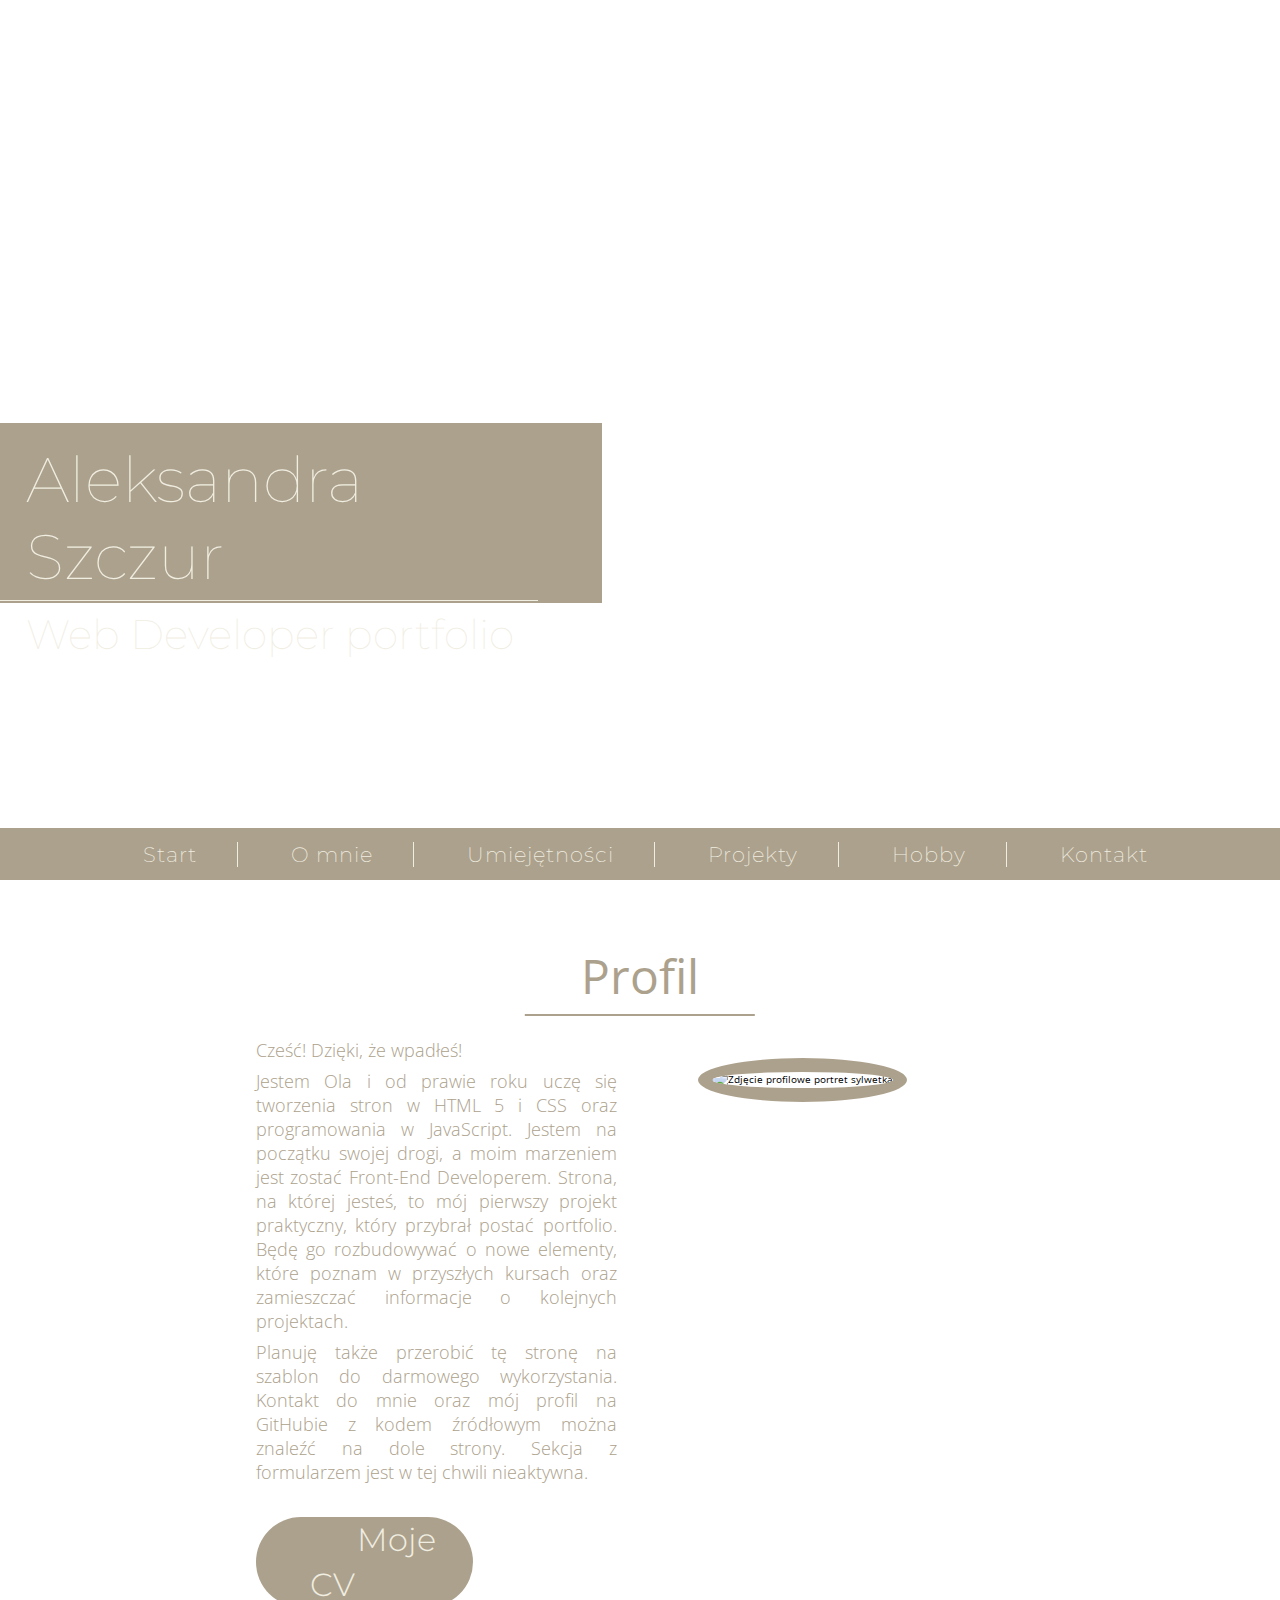
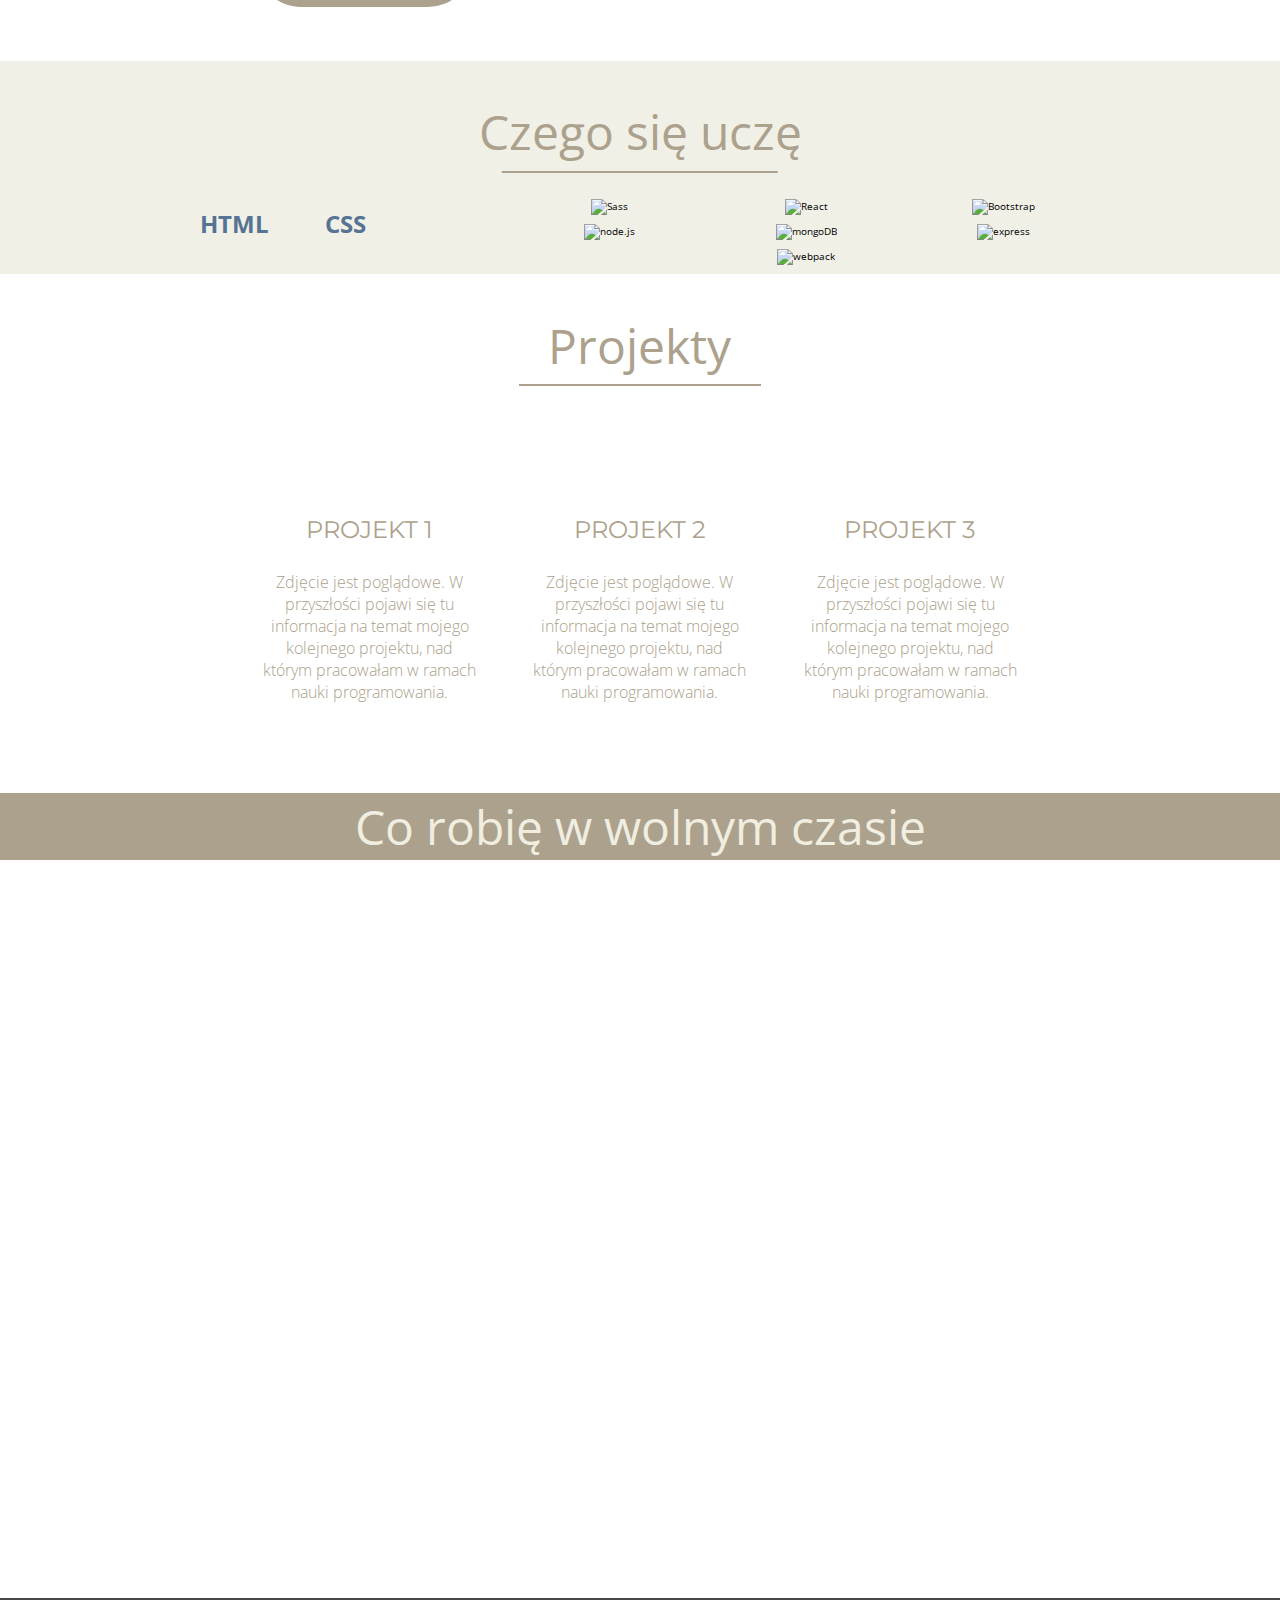
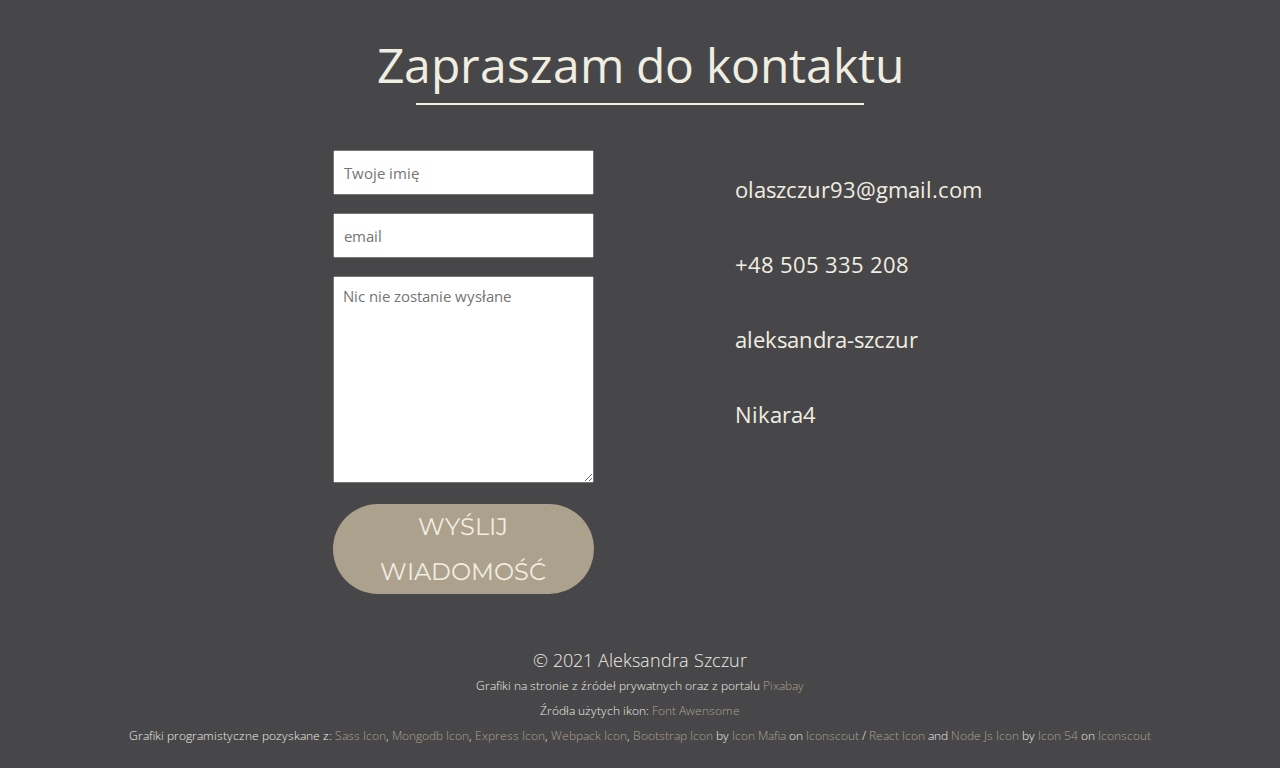
==== commit a6abe073: "finish css in sass" ====
--- a/index.html
+++ b/index.html
@@ -80,7 +80,7 @@
                 </div>
             </section>
         </div>
-        <section class="projects clearfix" id="projects">
+        <section class="projects" id="projects">
             <h1 class="title1">Projekty</h1>
             <div class="project">
                 <img src="img/projekt1_bees_shop.jpg" alt="">
@@ -103,7 +103,7 @@
                     nad którym pracowałam w ramach nauki programowania.</p>
             </div>
         </section>
-        <section class="hobby clearfix" id="hobby">
+        <section class="hobby" id="hobby">
             <h1 class="hobbyTitle">Co robię w wolnym czasie</h1>
             <div class="wrapHobby">
                 <div class="item">
@@ -125,14 +125,14 @@
         </section>
         <section class="contact" id="contact">
             <h1 class="title1">Zapraszam do kontaktu</h1>
-            <div class="wrap clearfix">
+            <div class="wrap">
                 <form>
                     <input type="text" placeholder="Twoje imię">
                     <input type="text" placeholder="email">
                     <textarea placeholder="Nic nie zostanie wysłane"></textarea>
                     <button>wyślij wiadomość</button>
                 </form>
-                <div class="socials clearfix">
+                <div class="socials">
                     <div class="social"><i class="fas fa-envelope"></i> <a
                             href="mailto:olaszczur93@gmail.com">olaszczur93@gmail.com</a></div>
 
--- a/css/style.css
+++ b/css/style.css
@@ -138,7 +138,6 @@
   font-size: 4.8em;
   font-weight: 400;
   color: #ACA18C;
-  flex-basis: 100%;
 }
 
 section.profil h1.title1::after {
@@ -232,7 +231,7 @@
 
 div.section-wrap {
   width: 100%;
-  background-color: #F0EDE1;
+  background-color: #F1F0E7;
 }
 
 div.section-wrap .skills {
@@ -347,4 +346,309 @@
   width: 50%;
   margin: 0 auto;
 }
+
+section.projects {
+  display: -webkit-box;
+  display: -ms-flexbox;
+  display: flex;
+  -webkit-box-orient: horizontal;
+  -webkit-box-direction: normal;
+      -ms-flex-direction: row;
+          flex-direction: row;
+  -webkit-box-pack: justify;
+      -ms-flex-pack: justify;
+          justify-content: space-between;
+  -ms-flex-line-pack: center;
+      align-content: center;
+  -ms-flex-wrap: wrap;
+      flex-wrap: wrap;
+  -webkit-box-flex: 1;
+      -ms-flex-positive: 1;
+          flex-grow: 1;
+  max-width: 63vw;
+  margin: 0 auto;
+  text-align: center;
+  margin-bottom: 10vh;
+}
+
+section.projects .project {
+  width: 33%;
+  margin-top: 8vh;
+}
+
+section.projects .project h3 {
+  margin-bottom: 3vh;
+  font-family: "Montserrat", arial, sans-serif;
+  font-weight: 400;
+  font-size: 2.4em;
+  text-transform: uppercase;
+  color: #ACA18C;
+}
+
+section.projects .project p {
+  padding: 0 2vw 0 2vw;
+  font-size: 1.6em;
+  font-weight: 300;
+  color: #ACA18C;
+}
+
+section.projects .project img {
+  width: 70%;
+  margin-bottom: 6vh;
+  -webkit-transition: .3s;
+  transition: .3s;
+}
+
+section.projects .project img:hover {
+  -webkit-transform: scale(1.1);
+          transform: scale(1.1);
+  cursor: pointer;
+}
+
+section.projects h1.title1 {
+  position: relative;
+  -ms-flex-preferred-size: 100%;
+      flex-basis: 100%;
+  text-align: center;
+  line-height: 80px;
+  font-size: 4.8em;
+  font-weight: 400;
+  color: #ACA18C;
+}
+
+section.projects h1.title1::after {
+  position: absolute;
+  top: 98%;
+  left: 50%;
+  -webkit-transform: translateX(-50%);
+          transform: translateX(-50%);
+  width: 30%;
+  margin: 0 auto;
+  content: "";
+  border-bottom: 2px solid #ACA18C;
+}
+
+section.hobby {
+  max-width: 1920px;
+  margin: 0 auto;
+  text-align: center;
+  color: #F0EDE1;
+}
+
+section.hobby h1.hobbyTitle {
+  line-height: 7.5vh;
+  font-size: 4.8em;
+  font-weight: 400;
+  color: #F0EDE1;
+  background-color: #ACA18C;
+}
+
+section.hobby .wrapHobby {
+  display: -ms-grid;
+  display: grid;
+  -ms-grid-columns: (1fr)[2];
+      grid-template-columns: repeat(2, 1fr);
+  -ms-grid-rows: (1fr)[2];
+      grid-template-rows: repeat(2, 1fr);
+  margin: 0 auto;
+  width: 100%;
+}
+
+section.hobby .wrapHobby .item {
+  background-position: center;
+  background-repeat: no-repeat;
+  background-size: 100%;
+  -webkit-transition: .7s;
+  transition: .7s;
+}
+
+section.hobby .wrapHobby .item:hover {
+  background-size: 130%;
+}
+
+section.hobby .wrapHobby .item:nth-of-type(1) {
+  background-image: url("../img/hobby1-b.jpg");
+}
+
+section.hobby .wrapHobby .item:nth-of-type(2) {
+  background-image: url("../img/hobby2.jpg");
+}
+
+section.hobby .wrapHobby .item:nth-of-type(3) {
+  background-image: url("../img/hobby3.jpg");
+}
+
+section.hobby .wrapHobby .item:nth-of-type(4) {
+  background-image: url("../img/hobby-plants3.jpg");
+}
+
+section.hobby .wrapHobby .item p {
+  text-align: center;
+  line-height: 41vh;
+  font-size: 3.6em;
+  -webkit-transition: .7s;
+  transition: .7s;
+  opacity: 0;
+}
+
+section.hobby .wrapHobby .item p:hover {
+  opacity: 1;
+  background-color: rgba(86, 115, 147, 0.7);
+}
+
+section.contact {
+  background-color: #47474A;
+  max-width: 1920px;
+  padding-bottom: 1vh;
+}
+
+section.contact h1.title1 {
+  padding-top: 3vh;
+  position: relative;
+  text-align: center;
+  line-height: 80px;
+  font-size: 4.8em;
+  font-weight: 400;
+  color: #F0EDE1;
+}
+
+section.contact h1.title1::after {
+  position: absolute;
+  top: 98%;
+  left: 50%;
+  -webkit-transform: translateX(-50%);
+          transform: translateX(-50%);
+  width: 35%;
+  margin: 0 auto;
+  content: "";
+  border-bottom: 2px solid #F0EDE1;
+}
+
+section.contact .wrap {
+  display: -webkit-box;
+  display: -ms-flexbox;
+  display: flex;
+  -webkit-box-orient: horizontal;
+  -webkit-box-direction: normal;
+      -ms-flex-direction: row;
+          flex-direction: row;
+  -webkit-box-pack: justify;
+      -ms-flex-pack: justify;
+          justify-content: space-between;
+  -ms-flex-line-pack: center;
+      align-content: center;
+  max-width: 60%;
+  margin: 5vh auto;
+}
+
+section.contact .wrap form {
+  margin: 0 auto;
+  width: 40%;
+}
+
+section.contact .wrap form input, section.contact .wrap form textarea {
+  width: 85%;
+  margin-bottom: 2vh;
+  color: #47474A;
+  font-size: 1.5em;
+  padding: 0.7vw;
+  font-family: "Open Sans", arial, sans-serif;
+}
+
+section.contact .wrap form input {
+  height: 5vh;
+}
+
+section.contact .wrap form textarea {
+  height: 23vh;
+}
+
+section.contact .wrap form button {
+  border: none;
+  border-radius: 1000px;
+  background-color: #ACA18C;
+  color: #F0EDE1;
+  font-family: "Montserrat", arial, sans-serif;
+  line-height: 5vh;
+  font-size: 2.4em;
+  text-transform: uppercase;
+  padding: 0;
+  width: 85%;
+  -webkit-transition: 0.4s;
+  transition: 0.4s;
+}
+
+section.contact .wrap form button:hover {
+  -webkit-transform: scale(1.075);
+          transform: scale(1.075);
+  -webkit-box-shadow: inset 0 0 0 2px #F0EDE1;
+          box-shadow: inset 0 0 0 2px #F0EDE1;
+  background-color: transparent;
+  cursor: pointer;
+}
+
+section.contact .wrap .socials {
+  display: -webkit-box;
+  display: -ms-flexbox;
+  display: flex;
+  -webkit-box-orient: vertical;
+  -webkit-box-direction: normal;
+      -ms-flex-direction: column;
+          flex-direction: column;
+  -webkit-box-pack: start;
+      -ms-flex-pack: start;
+          justify-content: flex-start;
+  -ms-flex-line-pack: end;
+      align-content: flex-end;
+  width: 40%;
+  text-align: left;
+  color: #F0EDE1;
+  font-size: 2.2em;
+  line-height: 71px;
+}
+
+section.contact .wrap .socials i {
+  font-size: 1.5em;
+}
+
+section.contact .wrap .socials a, section.contact .wrap .socials span {
+  padding-left: 1.4vw;
+  color: #F0EDE1;
+  text-decoration: none;
+  -webkit-transition: 0.3s;
+  transition: 0.3s;
+}
+
+section.contact .wrap .socials a:hover, section.contact .wrap .socials span:hover {
+  color: #ACA18C;
+}
+
+footer {
+  background-color: #47474A;
+  max-width: 1920px;
+  margin: 0 auto;
+  text-align: center;
+  color: #F0EDE1;
+  font-weight: 300;
+  line-height: 25px;
+  padding-bottom: 20px;
+}
+
+footer h3 {
+  font-size: 1.8em;
+  font-weight: 300;
+}
+
+footer p {
+  font-size: 1.2em;
+}
+
+footer a {
+  color: #ACA18C;
+  text-decoration: none;
+}
+
+footer a:hover {
+  color: #F0EDE1;
+}
 /*# sourceMappingURL=style.css.map */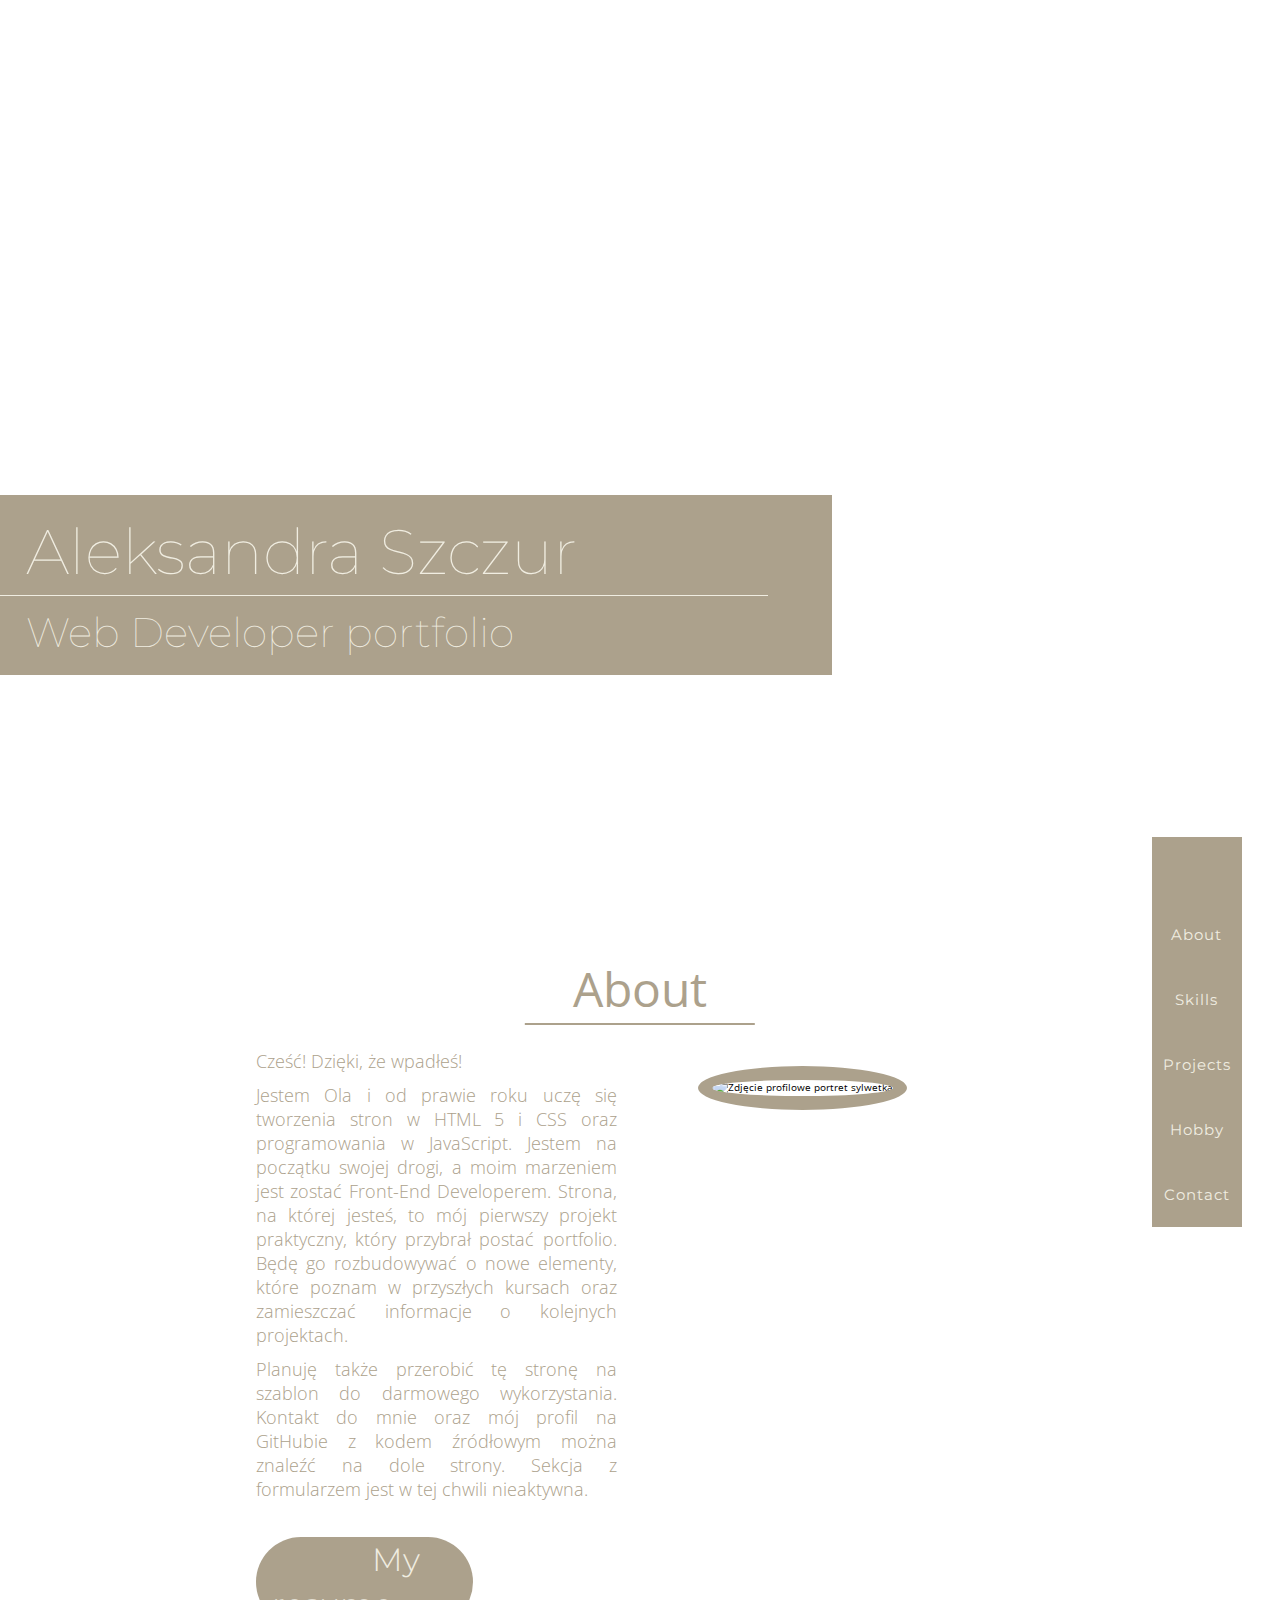
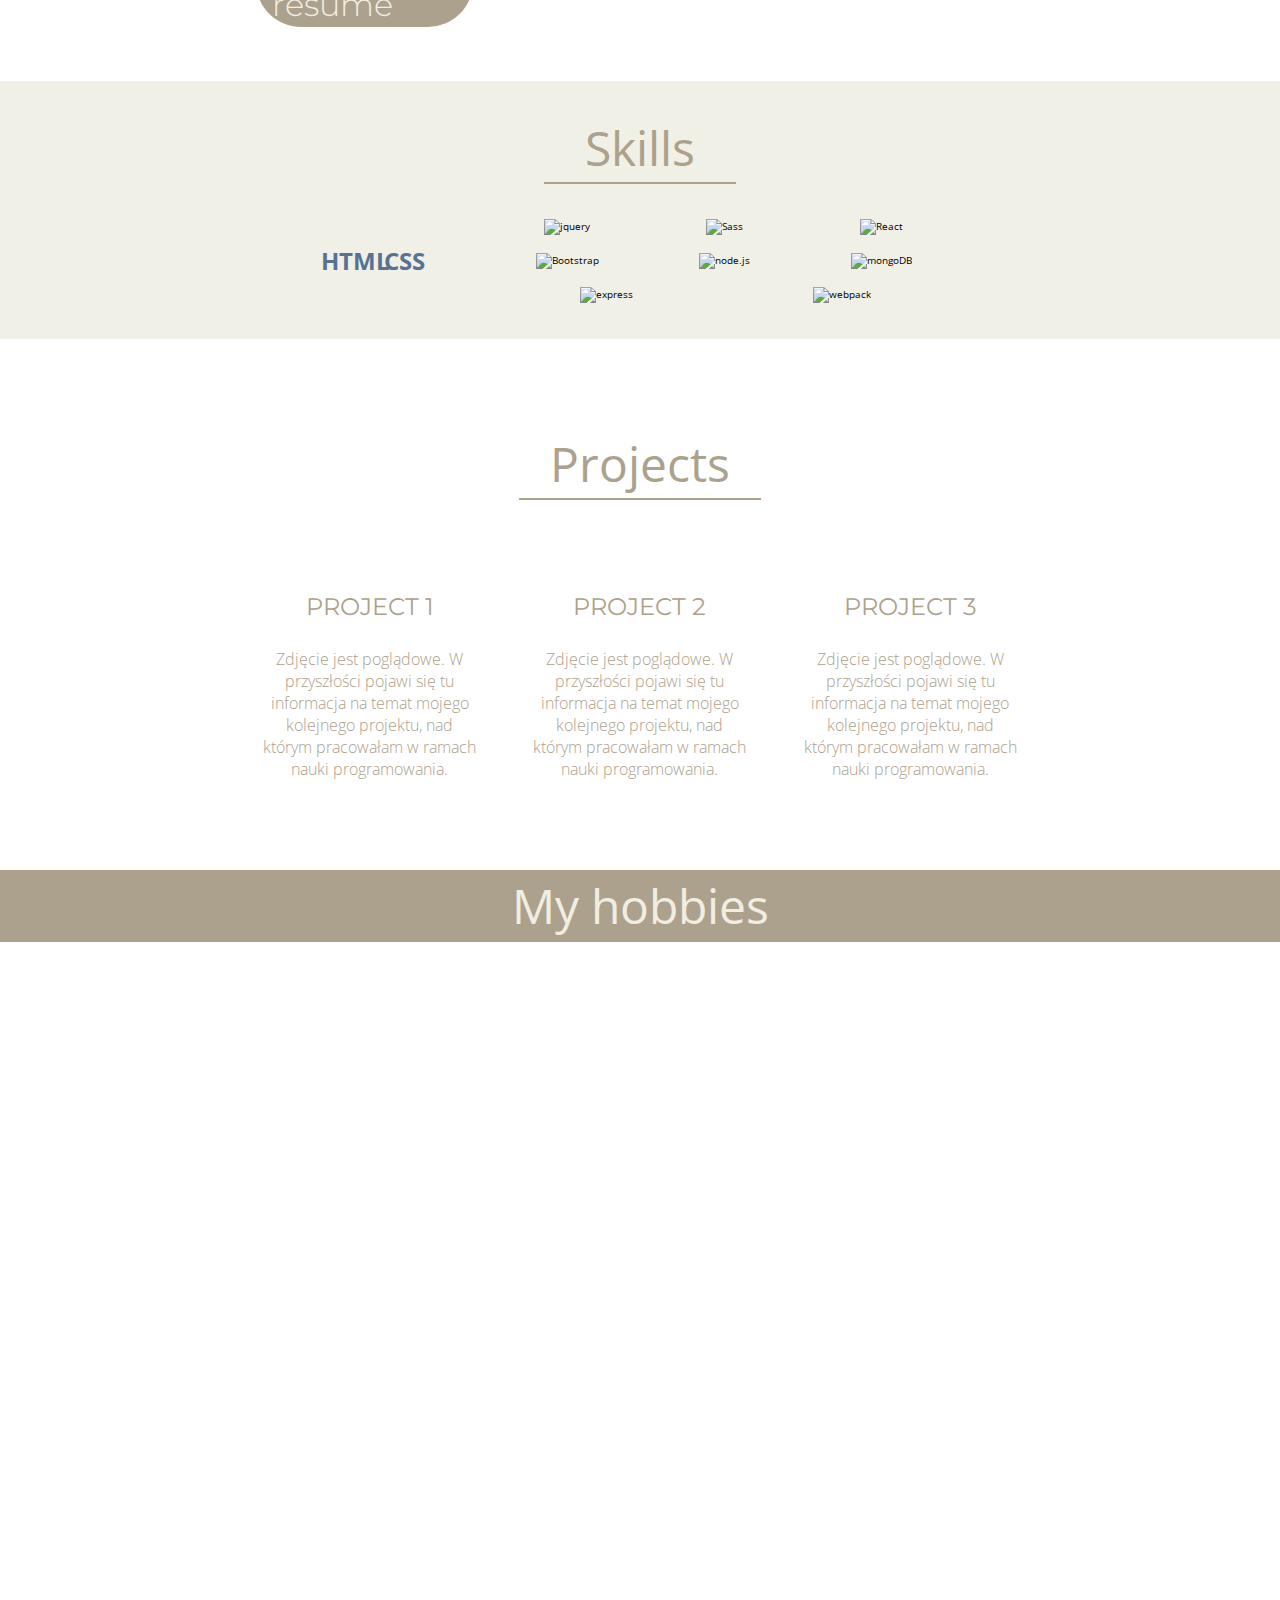
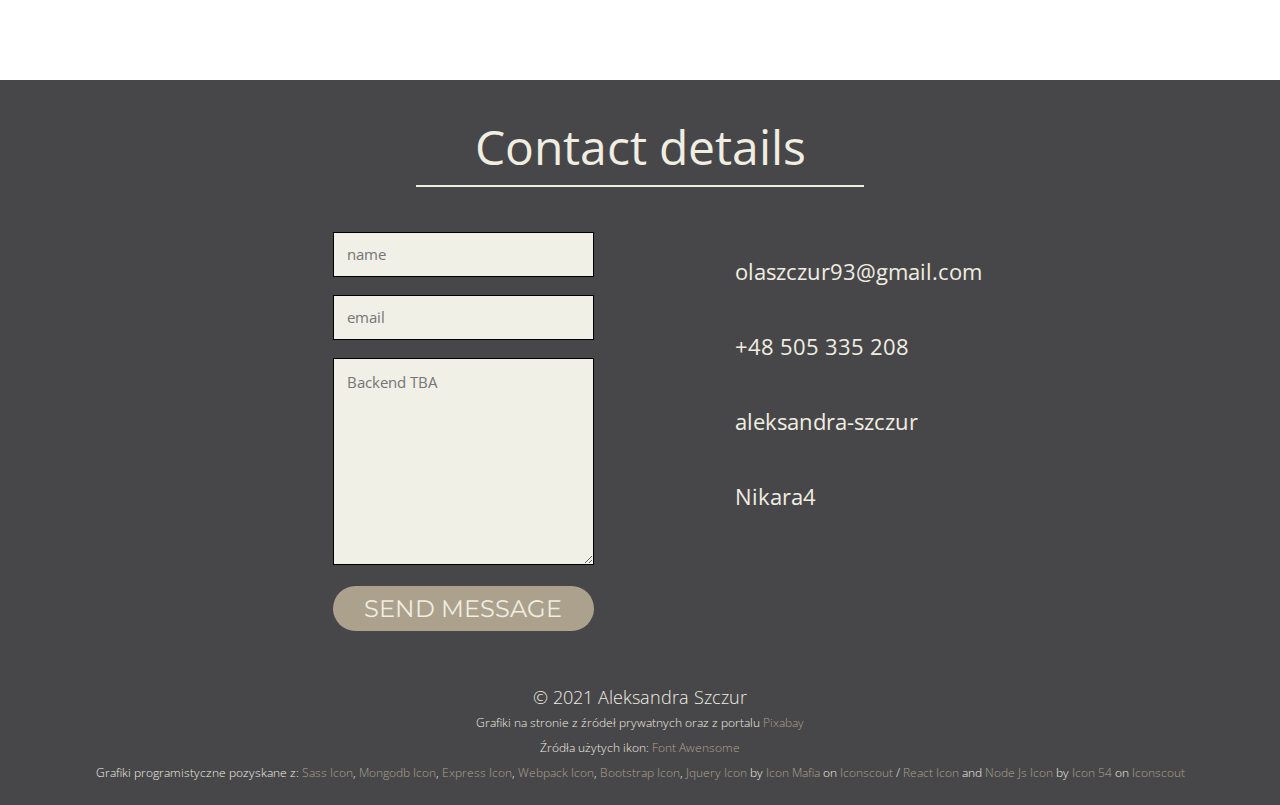
==== commit ae13e2cf: "media queries for header and nav added" ====
--- a/index.html
+++ b/index.html
@@ -5,9 +5,9 @@
     <meta charset="UTF-8">
     <meta name="viewport" content="width=device-width, initial-scale=1.0, minimum-scale=1.0">
     <title>Aleksandra Szczur | Web Developer portfolio</title>
-    <meta name="description"
-        content="Profil początkującego Web Developera rozwijającego się w dziedzinie Front-Endu i programowaniu w języku JavaScript.">
-    <meta name='keywords' content='portfolio, strona wizytówka, web developer, javascript, html, css, programowanie'>
+    <meta name="description" content="Profile of a beginner Web Developer for Front-End and JavaScript programming.">
+    <meta name='keywords'
+        content='portfolio, strona wizytówka, web developer, javascript, html, css, programowanie, front-end, coding'>
     <meta name='robots' content='index,follow'>
     <link rel="stylesheet" href="css/style.css">
     <link rel="preconnect" href="https://fonts.gstatic.com">
@@ -26,18 +26,31 @@
                 <h2>Web Developer portfolio</h2>
             </div>
             <nav id="menu">
-                <ul class="menu clearfix">
-                    <li><a href="#"><i class="fas fa-home"></i>Start</a></li>
-                    <li><a href="#profile"><i class="fas fa-user"></i>O mnie</a></li>
-                    <li><a href="#skills"><i class="fas fa-code"></i>Umiejętności</a></li>
-                    <li><a href="#projects"><i class="fas fa-laptop-code"></i>Projekty</a></li>
-                    <li><a href="#hobby"><i class="fas fa-hiking"></i>Hobby</a></li>
-                    <li><a href="#contact"><i class="fas fa-envelope-open-text"></i>Kontakt</a></li>
+                <ul>
+                    <li><a href="#"><i class="fas fa-angle-down start"></i></a></li>
+                    <li><a href="#profile">About</a></li>
+                    <li><a href="#skills">Skills</a></li>
+                    <li><a href="#projects">Projects</a></li>
+                    <li><a href="#hobby">Hobby</a></li>
+                    <li><a href="#contact"></i>Contact</a></li>
                 </ul>
             </nav>
+            <nav class="mobile">
+                <div class="menu-mobile"><i class="fas fa-bars"></i></div>
+
+            </nav>
+            <aside>
+                <ul>
+                    <li><a href="#profile"><i class="fas fa-user"></i>About</a></li>
+                    <li><a href="#skills"><i class="fas fa-code"></i>Skills</a></li>
+                    <li><a href="#projects"><i class="fas fa-laptop-code"></i>Projects</a></li>
+                    <li><a href="#hobby"><i class="fas fa-hiking"></i>Hobby</a></li>
+                    <li><a href="#contact"><i class="fas fa-envelope-open-text"></i>Contact</a></li>
+                </ul>
+            </aside>
         </header>
         <section class="profil" id="profile">
-            <h1 class="title1">Profil</h1>
+            <h1 class="title1">About</h1>
             <div class="img">
                 <img src="img/o-mnie-profil2a.jpg" alt="Zdjęcie profilowe portret sylwetka">
             </div>
@@ -52,12 +65,12 @@
                     stronę na szablon do darmowego wykorzystania. Kontakt do mnie oraz mój profil na GitHubie z kodem
                     źródłowym można znaleźć na
                     dole strony. Sekcja z formularzem jest w tej chwili nieaktywna. </p>
-                <button><a href="https://nikara4.github.io/MyCV/">Moje CV</a></button>
+                <button><a href="https://nikara4.github.io/MyCV/">My resume</a></button>
             </div>
         </section>
         <div class="section-wrap">
             <section class="skills" id="skills">
-                <h1 class="title1">Czego się uczę</h1>
+                <h1 class="title1">Skills</h1>
                 <div class="wrap">
                     <div class="skillMain">
                         <h3 class="title">html</h3><i class="fab fa-html5"></i>
@@ -70,6 +83,7 @@
                     </div>
                 </div>
                 <div class="wrap">
+                    <div class="image"><img src="img/jquery-icon.png" alt="jquery"></div>
                     <div class="image"><img src="img/sass-icon.png" alt="Sass"></div>
                     <div class="image"><img src="img/react-icon.png" alt="React"></div>
                     <div class="image"><img src="img/bootstrap-icon.png" alt="Bootstrap"></div>
@@ -81,56 +95,56 @@
             </section>
         </div>
         <section class="projects" id="projects">
-            <h1 class="title1">Projekty</h1>
+            <h1 class="title1">Projects</h1>
             <div class="project">
                 <img src="img/projekt1_bees_shop.jpg" alt="">
-                <h3>projekt 1</h3>
+                <h3>project 1</h3>
                 <p>Zdjęcie jest poglądowe. W przyszłości pojawi się tu informacja na temat mojego kolejnego projektu,
                     nad którym pracowałam w ramach nauki programowania.</p>
             </div>
 
             <div class="project">
                 <img src="img/projekt2_clinic.jpg" alt="">
-                <h3>projekt 2</h3>
+                <h3>project 2</h3>
                 <p>Zdjęcie jest poglądowe. W przyszłości pojawi się tu informacja na temat mojego kolejnego projektu,
                     nad którym pracowałam w ramach nauki programowania.</p>
             </div>
 
             <div class="project">
                 <img src="img/projekt3_photoshop.jpg" alt="">
-                <h3>projekt 3</h3>
+                <h3>project 3</h3>
                 <p>Zdjęcie jest poglądowe. W przyszłości pojawi się tu informacja na temat mojego kolejnego projektu,
                     nad którym pracowałam w ramach nauki programowania.</p>
             </div>
         </section>
         <section class="hobby" id="hobby">
-            <h1 class="hobbyTitle">Co robię w wolnym czasie</h1>
+            <h1 class="hobbyTitle">My hobbies</h1>
             <div class="wrapHobby">
                 <div class="item">
-                    <p>podróżuję</p>
+                    <p>travelling</p>
                 </div>
 
                 <div class="item">
-                    <p>rozwijam się</p>
+                    <p>expanding knowledge</p>
                 </div>
 
                 <div class="item">
-                    <p>jeżdżę na festiwale</p>
+                    <p>attending festivals</p>
                 </div>
 
                 <div class="item">
-                    <p>hoduję rośliny</p>
+                    <p>growing plants</p>
                 </div>
             </div>
         </section>
         <section class="contact" id="contact">
-            <h1 class="title1">Zapraszam do kontaktu</h1>
+            <h1 class="title1">Contact details</h1>
             <div class="wrap">
                 <form>
-                    <input type="text" placeholder="Twoje imię">
+                    <input type="text" placeholder="name">
                     <input type="text" placeholder="email">
-                    <textarea placeholder="Nic nie zostanie wysłane"></textarea>
-                    <button>wyślij wiadomość</button>
+                    <textarea placeholder="Backend TBA"></textarea>
+                    <button>send message</button>
                 </form>
                 <div class="socials">
                     <div class="social"><i class="fas fa-envelope"></i> <a
@@ -156,7 +170,8 @@
                         Icon</a>, <a href="https://iconscout.com/icons/mongodb" target="_blank">Mongodb Icon</a>, <a
                         href="https://iconscout.com/icons/express" target="_blank">Express Icon</a>, <a
                         href="https://iconscout.com/icons/webpack" target="_blank">Webpack Icon</a>, <a
-                        href="https://iconscout.com/icons/bootstrap" target="_blank">Bootstrap Icon</a> by <a
+                        href="https://iconscout.com/icons/bootstrap" target="_blank">Bootstrap Icon</a>, <a
+                        href="https://iconscout.com/icons/jquery" target="_blank">Jquery Icon</a> by <a
                         href="https://iconscout.com/contributors/icon-mafia">Icon
                         Mafia</a> on <a href="https://iconscout.com">Iconscout</a> / <a
                         href="https://iconscout.com/icons/react" target="_blank">React Icon</a> and
--- a/css/style.css
+++ b/css/style.css
@@ -3,12 +3,6 @@
   margin: 0;
   -webkit-box-sizing: border-box;
           box-sizing: border-box;
-}
-
-.clearfix::after {
-  content: "";
-  display: block;
-  clear: both;
 }
 
 body {
@@ -31,15 +25,31 @@
 }
 
 header .welcome {
+  display: -webkit-box;
+  display: -ms-flexbox;
+  display: flex;
+  -webkit-box-orient: vertical;
+  -webkit-box-direction: normal;
+      -ms-flex-direction: column;
+          flex-direction: column;
+  -webkit-box-pack: justify;
+      -ms-flex-pack: justify;
+          justify-content: space-between;
+  -ms-flex-line-pack: center;
+      align-content: center;
+  -ms-flex-wrap: nowrap;
+      flex-wrap: nowrap;
+  -webkit-box-flex: 1;
+      -ms-flex-positive: 1;
+          flex-grow: 1;
   position: absolute;
-  top: 47%;
+  top: 55%;
   left: 0;
   z-index: 1;
   padding: 2vh 5vw 2vh 0;
   background-color: #ACA18C;
   height: 20vh;
   width: 47vw;
-  text-align: left;
   color: #F0EDE1;
 }
 
@@ -56,54 +66,284 @@
   padding-left: 2vw;
   font-size: 4.5vh;
   padding-top: 1vh;
-  border-bottom: none;
+}
+
+/*! media queries for header */
+@media (orientation: portrait) and (max-width: 1024px) {
+  header {
+    background-image: url("../img/headerphoto-tel.jpg");
+  }
+  header .welcome {
+    display: -webkit-box;
+    display: -ms-flexbox;
+    display: flex;
+    -webkit-box-orient: vertical;
+    -webkit-box-direction: normal;
+        -ms-flex-direction: column;
+            flex-direction: column;
+    -webkit-box-pack: justify;
+        -ms-flex-pack: justify;
+            justify-content: space-between;
+    -ms-flex-line-pack: center;
+        align-content: center;
+    -ms-flex-wrap: nowrap;
+        flex-wrap: nowrap;
+    -webkit-box-flex: 1;
+        -ms-flex-positive: 1;
+            flex-grow: 1;
+    -webkit-box-pack: center;
+        -ms-flex-pack: center;
+            justify-content: center;
+    -ms-flex-line-pack: stretch;
+        align-content: stretch;
+    padding: 0;
+    top: 62%;
+    height: 15vh;
+    width: 100%;
+    text-align: center;
+  }
+  header h1 {
+    font-size: 6em;
+  }
+  header h2 {
+    font-size: 3.5em;
+  }
+}
+
+@media (orientation: portrait) and (max-width: 414px) {
+  header .welcome {
+    padding: 2.5%;
+  }
+  header h1 {
+    font-size: 3em;
+  }
+  header h2 {
+    font-size: 2em;
+  }
+}
+
+@media (orientation: landscape) and (max-width: 1416px) {
+  header .welcome {
+    width: 65%;
+  }
 }
 
 nav {
+  display: block;
   position: absolute;
-  top: 92%;
-  left: 0;
-  width: 100%;
+  top: 93%;
+  left: 90%;
+  width: 7vw;
   background-color: #ACA18C;
-  margin-bottom: 5vh;
-}
-
-nav .menu {
+  z-index: 1;
+}
+
+nav ul {
+  display: -webkit-box;
+  display: -ms-flexbox;
+  display: flex;
+  -webkit-box-orient: vertical;
+  -webkit-box-direction: normal;
+      -ms-flex-direction: column;
+          flex-direction: column;
+  -webkit-box-pack: justify;
+      -ms-flex-pack: justify;
+          justify-content: space-between;
+  -ms-flex-line-pack: center;
+      align-content: center;
+  -ms-flex-wrap: nowrap;
+      flex-wrap: nowrap;
+  -webkit-box-flex: 0;
+      -ms-flex-positive: 0;
+          flex-grow: 0;
   list-style: none;
-  max-width: 100vw;
-  margin: 0 auto;
-  text-align: center;
-}
-
-nav .menu li {
-  display: inline-block;
-}
-
-nav .menu li i {
-  padding-right: 10px;
-  vertical-align: 0;
-}
-
-nav .menu li:nth-child(6) a {
-  border-style: none;
-}
-
-nav .menu li a {
-  display: inline-block;
-  margin: 1.5vh 0;
+}
+
+nav ul a {
+  display: block;
+  line-height: 65px;
   color: #F0EDE1;
   text-decoration: none;
-  padding: 0 40px;
-  font-size: 2.3vh;
-  font-weight: 200;
+  padding: 0 10px;
+  text-align: center;
+  font-size: 1.7vh;
+  font-weight: 400;
   letter-spacing: 1px;
-  border-right: 1px solid #F0EDE1;
   -webkit-transition: .4s;
   transition: .4s;
 }
 
-nav .menu li a:hover {
+nav ul a:hover {
+  color: #ACA18C;
+  background-color: #F0EDE1;
+}
+
+nav ul a i.start {
+  line-height: 65px;
+  font-size: 3.5em;
+}
+
+nav ul li:nth-of-type(1) a {
+  height: 65px;
+}
+
+nav.scrolling {
+  position: fixed;
+  top: 10%;
+  left: 90%;
+}
+
+nav.mobile {
+  display: none;
+  z-index: 2;
+  position: fixed;
+  top: 2%;
+  left: 7%;
+  background-color: transparent;
+}
+
+nav.mobile .menu-mobile {
+  font-size: 3em;
   color: #47474A;
+  cursor: pointer;
+}
+
+nav.mobile .menu-mobile.show {
+  color: #F0EDE1;
+}
+
+aside {
+  display: none;
+  z-index: 1;
+  position: absolute;
+  left: 0;
+  top: 0;
+  padding: 10vh 7vw;
+  width: 70vw;
+  height: 100vh;
+  background-color: #ACA18C;
+  -webkit-transition: .5s;
+  transition: .5s;
+}
+
+aside ul {
+  display: -webkit-box;
+  display: -ms-flexbox;
+  display: flex;
+  -webkit-box-orient: vertical;
+  -webkit-box-direction: normal;
+      -ms-flex-direction: column;
+          flex-direction: column;
+  -webkit-box-pack: justify;
+      -ms-flex-pack: justify;
+          justify-content: space-between;
+  -ms-flex-line-pack: center;
+      align-content: center;
+  -ms-flex-wrap: nowrap;
+      flex-wrap: nowrap;
+  -webkit-box-flex: 0;
+      -ms-flex-positive: 0;
+          flex-grow: 0;
+  list-style: none;
+}
+
+aside ul a {
+  display: block;
+  line-height: 65px;
+  color: #F0EDE1;
+  text-decoration: none;
+  font-size: 2vh;
+  font-weight: 400;
+  letter-spacing: 1px;
+  -webkit-transition: .4s;
+  transition: .4s;
+}
+
+aside ul a i {
+  width: 40px;
+  border-right: solid #F0EDE1 2px;
+  margin-right: 20px;
+  -webkit-transition: .3s;
+  transition: .3s;
+}
+
+aside.show {
+  display: block;
+}
+
+@media (max-width: 1200px) {
+  nav {
+    width: 10vw;
+    left: 85%;
+  }
+  nav ul a {
+    line-height: 95px;
+  }
+  nav ul a i.start {
+    line-height: 95px;
+  }
+  nav ul li:nth-of-type(1) a {
+    height: 95px;
+  }
+}
+
+@media (orientation: portrait) and (max-width: 1024px) {
+  nav {
+    width: 15vw;
+    left: 80%;
+  }
+}
+
+@media (orientation: portrait) and (min-width: 768px) {
+  nav {
+    display: none;
+  }
+  nav.mobile {
+    display: block;
+  }
+  nav ul a {
+    line-height: 70px;
+  }
+  nav ul a i.start {
+    line-height: 70px;
+  }
+  nav ul li:nth-of-type(1) a {
+    height: 70px;
+  }
+}
+
+@media (max-width: 832px) {
+  nav {
+    display: none;
+  }
+  nav.mobile {
+    display: block;
+  }
+}
+
+@media (orientation: landscape) {
+  nav.mobile {
+    left: 3%;
+  }
+  nav.mobile .menu-mobile {
+    color: #ACA18C;
+  }
+}
+
+@media (orientation: landscape) and (max-width: 1024px) {
+  nav {
+    width: 10vw;
+    left: 85%;
+  }
+  nav ul a {
+    line-height: 55px;
+  }
+  nav ul a i.start {
+    line-height: 55px;
+  }
+  nav ul li:nth-of-type(1) a {
+    height: 55px;
+  }
 }
 
 section.profil {
@@ -126,7 +366,7 @@
           flex-grow: 1;
   position: relative;
   max-width: 60vw;
-  margin: 4vh auto 6vh auto;
+  margin: 6vh auto 6vh auto;
 }
 
 section.profil h1.title1 {
@@ -134,13 +374,14 @@
   -ms-flex-preferred-size: 100%;
       flex-basis: 100%;
   text-align: center;
-  line-height: 80px;
+  line-height: 70px;
   font-size: 4.8em;
   font-weight: 400;
   color: #ACA18C;
 }
 
 section.profil h1.title1::after {
+  content: "";
   position: absolute;
   top: 98%;
   left: 50%;
@@ -148,7 +389,6 @@
           transform: translateX(-50%);
   width: 30%;
   margin: 0 auto;
-  content: "";
   border-bottom: 2px solid #ACA18C;
 }
 
@@ -185,6 +425,11 @@
           justify-content: space-between;
   -ms-flex-line-pack: center;
       align-content: center;
+  -ms-flex-wrap: wrap;
+      flex-wrap: wrap;
+  -webkit-box-flex: 0;
+      -ms-flex-positive: 0;
+          flex-grow: 0;
   max-width: 47%;
 }
 
@@ -193,13 +438,13 @@
   font-weight: 300;
   color: #ACA18C;
   text-align: justify;
-  margin-top: 7px;
+  margin-top: 10px;
 }
 
 section.profil .about button {
   max-width: 60%;
   background-color: #ACA18C;
-  margin-top: 9%;
+  margin-top: 10%;
   border: none;
   border-radius: 1000px;
   -webkit-transition: .3s;
@@ -253,7 +498,7 @@
       -ms-flex-positive: 1;
           flex-grow: 1;
   position: relative;
-  max-width: 72%;
+  max-width: 50%;
   margin: 0 auto;
   margin-bottom: 3.5vh;
   padding-top: 3.5vh;
@@ -264,14 +509,14 @@
   -ms-flex-preferred-size: 100%;
       flex-basis: 100%;
   text-align: center;
-  line-height: 80px;
+  line-height: 70px;
   font-size: 4.8em;
   font-weight: 400;
   color: #ACA18C;
-  flex-basis: 100%;
 }
 
 div.section-wrap .skills h1.title1::after {
+  content: "";
   position: absolute;
   top: 98%;
   left: 50%;
@@ -279,7 +524,6 @@
           transform: translateX(-50%);
   width: 30%;
   margin: 0 auto;
-  content: "";
   border-bottom: 2px solid #ACA18C;
 }
 
@@ -301,14 +545,16 @@
   -webkit-box-flex: 1;
       -ms-flex-positive: 1;
           flex-grow: 1;
+  -webkit-box-pack: center;
+      -ms-flex-pack: center;
+          justify-content: center;
   margin: 3vh auto;
   text-align: center;
-  max-width: 56vw;
-}
-
-div.section-wrap .skills .wrap:nth-child(3) {
-  max-width: 50vw;
-  margin-bottom: 0;
+  max-width: 47vw;
+}
+
+div.section-wrap .skills .wrap:nth-of-type(2) {
+  max-width: 45vw;
 }
 
 div.section-wrap .skills .skillMain {
@@ -335,16 +581,15 @@
 
 div.section-wrap .skills .image {
   width: 33%;
+  margin: 1vh auto;
 }
 
 div.section-wrap .skills .image img {
   width: 30%;
-  margin-bottom: 1vh;
-}
-
-div.section-wrap .skills .image:last-child {
-  width: 50%;
-  margin: 0 auto;
+}
+
+div.section-wrap .skills .image:nth-of-type(7), div.section-wrap .skills .image:nth-of-type(8) {
+  width: 40%;
 }
 
 section.projects {
@@ -366,14 +611,13 @@
       -ms-flex-positive: 1;
           flex-grow: 1;
   max-width: 63vw;
-  margin: 0 auto;
-  text-align: center;
-  margin-bottom: 10vh;
+  text-align: center;
+  margin: 10vh auto;
 }
 
 section.projects .project {
   width: 33%;
-  margin-top: 8vh;
+  margin-top: 6vh;
 }
 
 section.projects .project h3 {
@@ -394,7 +638,7 @@
 
 section.projects .project img {
   width: 70%;
-  margin-bottom: 6vh;
+  margin-bottom: 4vh;
   -webkit-transition: .3s;
   transition: .3s;
 }
@@ -410,13 +654,14 @@
   -ms-flex-preferred-size: 100%;
       flex-basis: 100%;
   text-align: center;
-  line-height: 80px;
+  line-height: 70px;
   font-size: 4.8em;
   font-weight: 400;
   color: #ACA18C;
 }
 
 section.projects h1.title1::after {
+  content: "";
   position: absolute;
   top: 98%;
   left: 50%;
@@ -424,7 +669,6 @@
           transform: translateX(-50%);
   width: 30%;
   margin: 0 auto;
-  content: "";
   border-bottom: 2px solid #ACA18C;
 }
 
@@ -436,7 +680,7 @@
 }
 
 section.hobby h1.hobbyTitle {
-  line-height: 7.5vh;
+  line-height: 8vh;
   font-size: 4.8em;
   font-weight: 400;
   color: #F0EDE1;
@@ -485,7 +729,7 @@
 section.hobby .wrapHobby .item p {
   text-align: center;
   line-height: 41vh;
-  font-size: 3.6em;
+  font-size: 4em;
   -webkit-transition: .7s;
   transition: .7s;
   opacity: 0;
@@ -513,6 +757,7 @@
 }
 
 section.contact h1.title1::after {
+  content: "";
   position: absolute;
   top: 98%;
   left: 50%;
@@ -520,7 +765,6 @@
           transform: translateX(-50%);
   width: 35%;
   margin: 0 auto;
-  content: "";
   border-bottom: 2px solid #F0EDE1;
 }
 
@@ -537,6 +781,11 @@
           justify-content: space-between;
   -ms-flex-line-pack: center;
       align-content: center;
+  -ms-flex-wrap: wrap;
+      flex-wrap: wrap;
+  -webkit-box-flex: 0;
+      -ms-flex-positive: 0;
+          flex-grow: 0;
   max-width: 60%;
   margin: 5vh auto;
 }
@@ -551,8 +800,10 @@
   margin-bottom: 2vh;
   color: #47474A;
   font-size: 1.5em;
-  padding: 0.7vw;
+  padding: 1vw;
   font-family: "Open Sans", arial, sans-serif;
+  background-color: #F1F0E7;
+  border: 1px solid black;
 }
 
 section.contact .wrap form input {
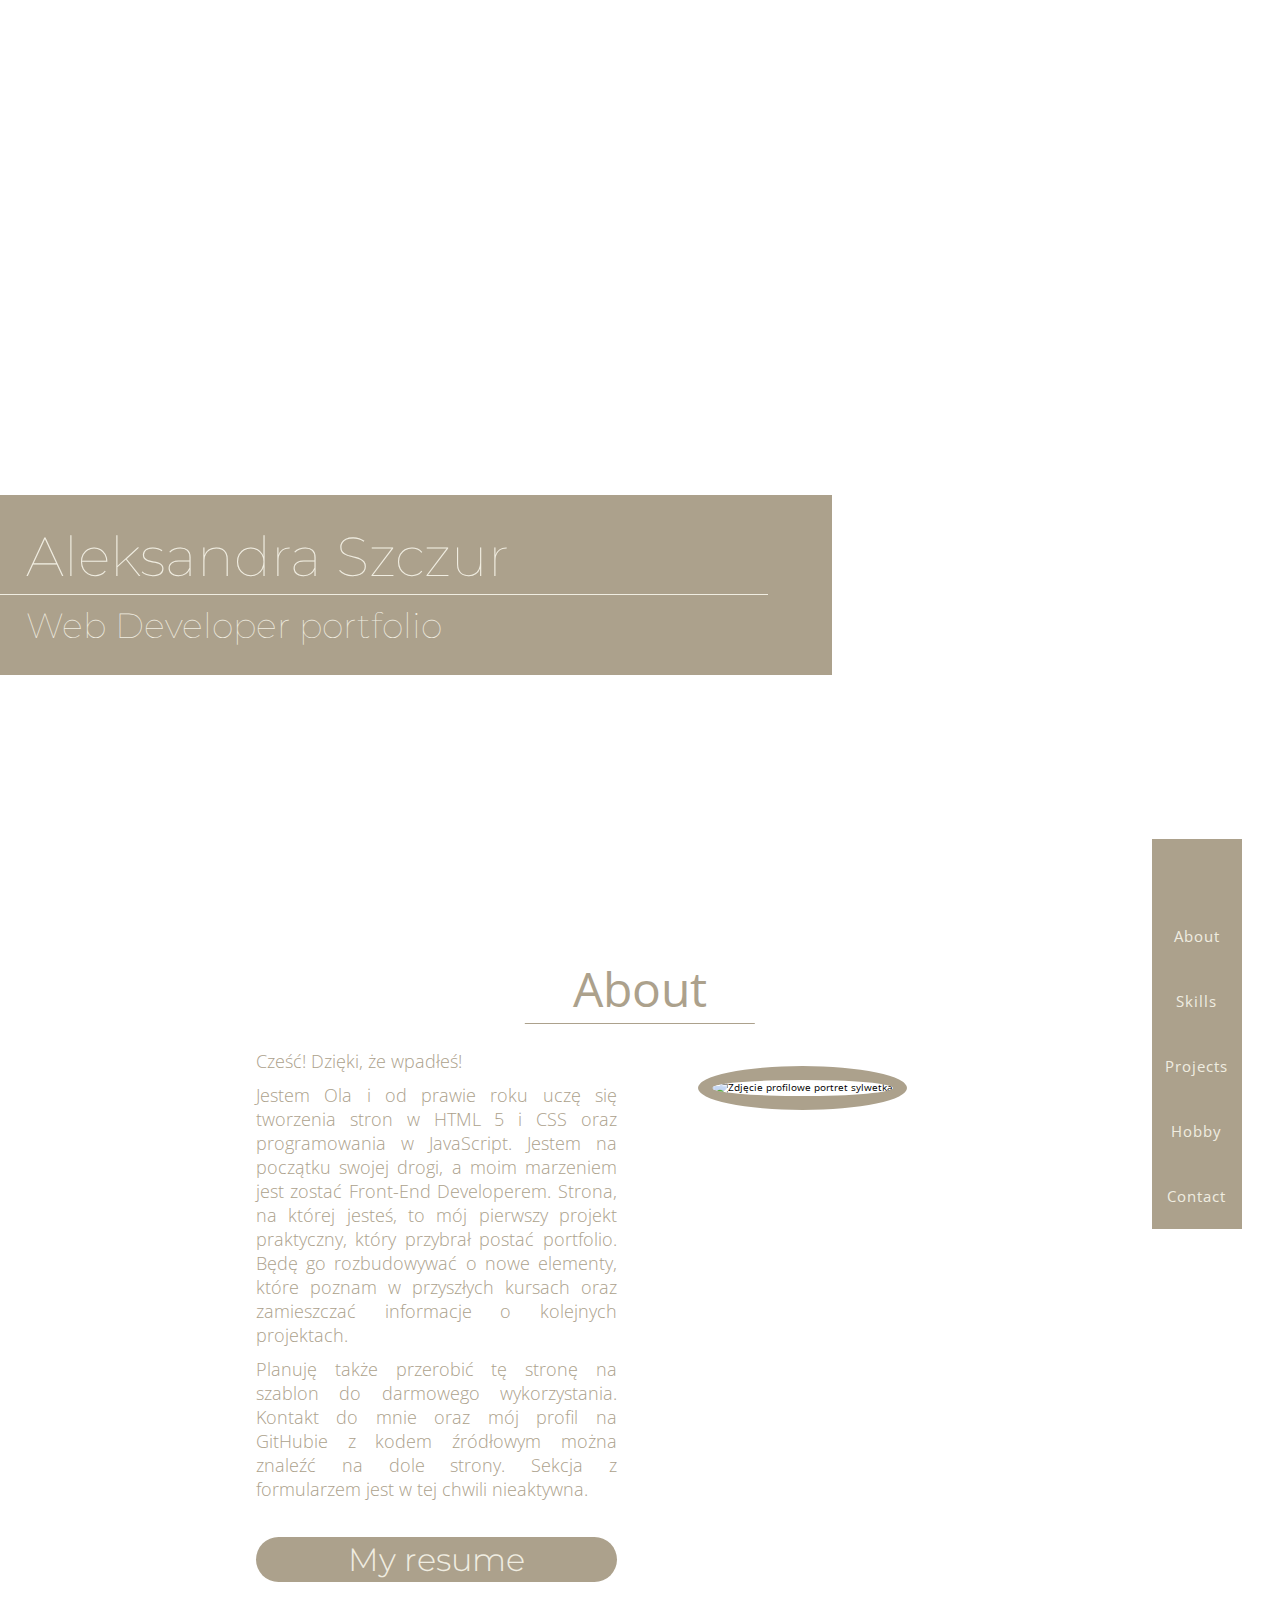
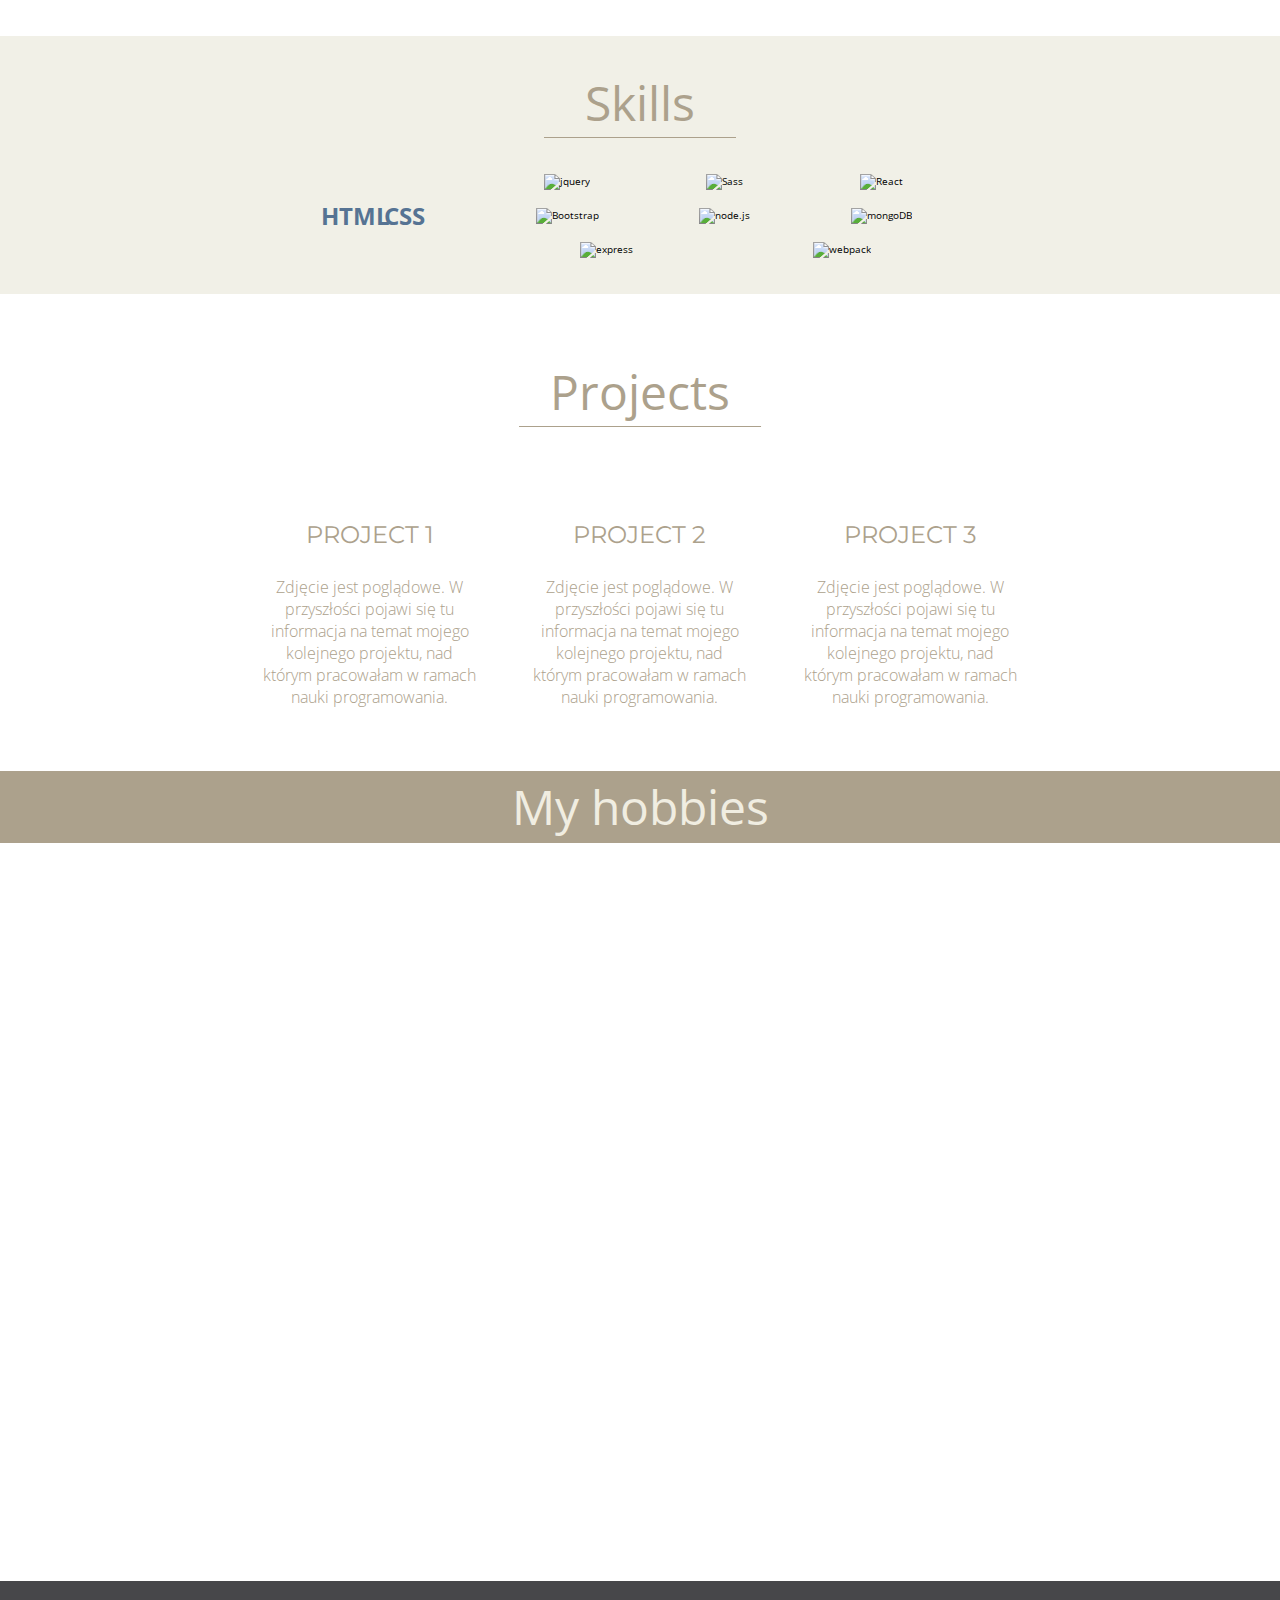
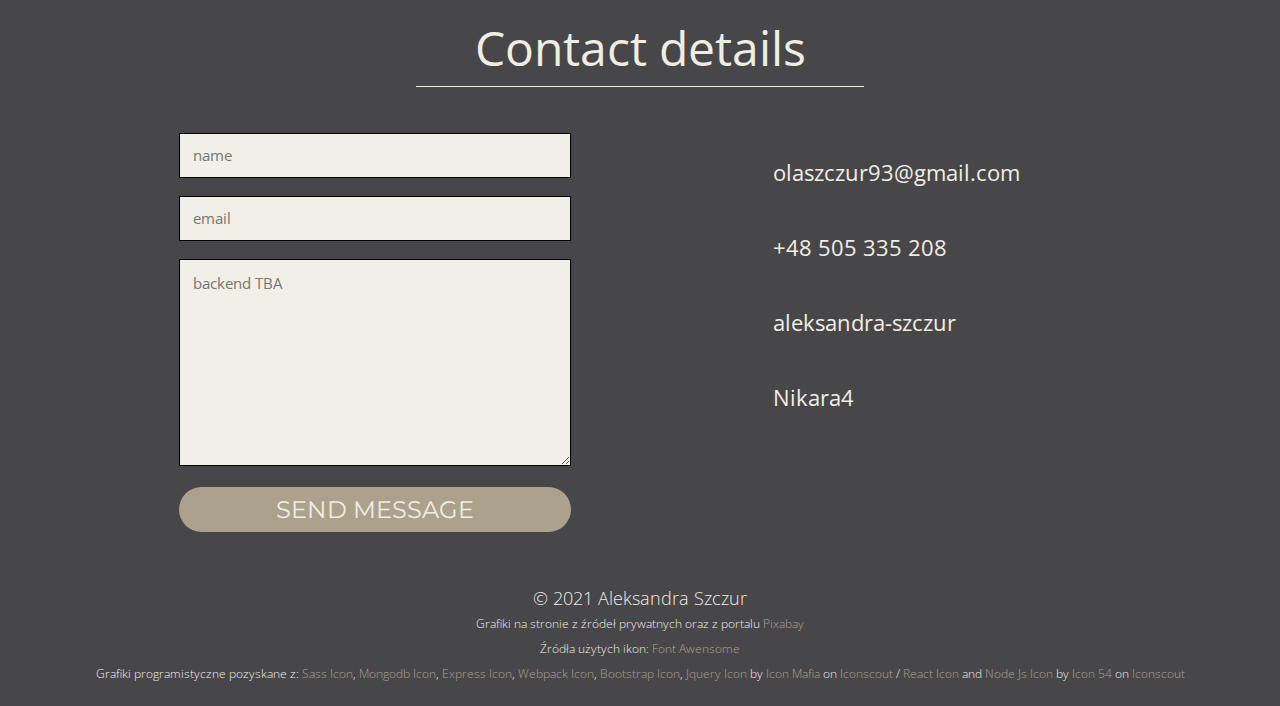
==== commit 724551fb: "add menu moving with scrolling - jquery" ====
--- a/index.html
+++ b/index.html
@@ -25,16 +25,6 @@
                 <h1>Aleksandra Szczur</h1>
                 <h2>Web Developer portfolio</h2>
             </div>
-            <nav id="menu">
-                <ul>
-                    <li><a href="#"><i class="fas fa-angle-down start"></i></a></li>
-                    <li><a href="#profile">About</a></li>
-                    <li><a href="#skills">Skills</a></li>
-                    <li><a href="#projects">Projects</a></li>
-                    <li><a href="#hobby">Hobby</a></li>
-                    <li><a href="#contact"></i>Contact</a></li>
-                </ul>
-            </nav>
             <nav class="mobile">
                 <div class="menu-mobile"><i class="fas fa-bars"></i></div>
 
@@ -49,6 +39,18 @@
                 </ul>
             </aside>
         </header>
+        <div class="wrapper-nav">
+            <nav id="menu">
+                <ul>
+                    <li><a href="#"><i class="fas fa-angle-down start"></i></a></li>
+                    <li class="profile"><a href="#profile">About</a></li>
+                    <li class="skills"><a href="#skills">Skills</a></li>
+                    <li class="projects"><a href="#projects">Projects</a></li>
+                    <li class="hobby"><a href="#hobby">Hobby</a></li>
+                    <li class="contact"><a href="#contact"></i>Contact</a></li>
+                </ul>
+            </nav>
+        </div>
         <section class="profil" id="profile">
             <h1 class="title1">About</h1>
             <div class="img">
@@ -59,129 +61,134 @@
                 <p>Jestem Ola i od prawie roku uczę się tworzenia stron w HTML 5 i CSS oraz programowania w
                     JavaScript. Jestem na początku swojej drogi, a moim marzeniem jest zostać Front-End Developerem.
                     Strona, na której jesteś, to mój pierwszy projekt praktyczny, który przybrał postać
-                    portfolio. Będę go rozbudowywać o nowe elementy, które poznam w przyszłych kursach oraz zamieszczać
+                    portfolio. Będę go rozbudowywać o nowe elementy, które poznam w przyszłych kursach oraz
+                    zamieszczać
                     informacje o kolejnych projektach. </p>
                 <p>Planuję także przerobić tę
-                    stronę na szablon do darmowego wykorzystania. Kontakt do mnie oraz mój profil na GitHubie z kodem
+                    stronę na szablon do darmowego wykorzystania. Kontakt do mnie oraz mój profil na GitHubie z
+                    kodem
                     źródłowym można znaleźć na
                     dole strony. Sekcja z formularzem jest w tej chwili nieaktywna. </p>
                 <button><a href="https://nikara4.github.io/MyCV/">My resume</a></button>
+        </section>
+    </div>
+    <div class="section-wrap">
+        <section class="skills" id="skills">
+            <h1 class="title1">Skills</h1>
+            <div class="wrap">
+                <div class="skillMain">
+                    <h3 class="title">html</h3><i class="fab fa-html5"></i>
+                </div>
+                <div class="skillMain">
+                    <h3 class="title">css</h3><i class="fab fa-css3-alt"></i>
+                </div>
+                <div class="skillMain">
+                    <i class="fab fa-js"></i>
+                </div>
+            </div>
+            <div class="wrap">
+                <div class="image"><img src="img/jquery-icon.png" alt="jquery"></div>
+                <div class="image"><img src="img/sass-icon.png" alt="Sass"></div>
+                <div class="image"><img src="img/react-icon.png" alt="React"></div>
+                <div class="image"><img src="img/bootstrap-icon.png" alt="Bootstrap"></div>
+                <div class="image"><img src="img/node-js-icon.png" alt="node.js"></div>
+                <div class="image"><img src="img/mongodb-icon.png" alt="mongoDB"></div>
+                <div class="image"><img src="img/express-icon.png" alt="express"></div>
+                <div class="image"><img src="img/webpack-icon.png" alt="webpack"></div>
             </div>
         </section>
-        <div class="section-wrap">
-            <section class="skills" id="skills">
-                <h1 class="title1">Skills</h1>
-                <div class="wrap">
-                    <div class="skillMain">
-                        <h3 class="title">html</h3><i class="fab fa-html5"></i>
-                    </div>
-                    <div class="skillMain">
-                        <h3 class="title">css</h3><i class="fab fa-css3-alt"></i>
-                    </div>
-                    <div class="skillMain">
-                        <i class="fab fa-js"></i>
-                    </div>
-                </div>
-                <div class="wrap">
-                    <div class="image"><img src="img/jquery-icon.png" alt="jquery"></div>
-                    <div class="image"><img src="img/sass-icon.png" alt="Sass"></div>
-                    <div class="image"><img src="img/react-icon.png" alt="React"></div>
-                    <div class="image"><img src="img/bootstrap-icon.png" alt="Bootstrap"></div>
-                    <div class="image"><img src="img/node-js-icon.png" alt="node.js"></div>
-                    <div class="image"><img src="img/mongodb-icon.png" alt="mongoDB"></div>
-                    <div class="image"><img src="img/express-icon.png" alt="express"></div>
-                    <div class="image"><img src="img/webpack-icon.png" alt="webpack"></div>
-                </div>
-            </section>
+    </div>
+    <section class="projects" id="projects">
+        <h1 class="title1">Projects</h1>
+        <div class="project">
+            <img src="img/projekt1_bees_shop.jpg" alt="">
+            <h3>project 1</h3>
+            <p>Zdjęcie jest poglądowe. W przyszłości pojawi się tu informacja na temat mojego kolejnego projektu,
+                nad którym pracowałam w ramach nauki programowania.</p>
         </div>
-        <section class="projects" id="projects">
-            <h1 class="title1">Projects</h1>
-            <div class="project">
-                <img src="img/projekt1_bees_shop.jpg" alt="">
-                <h3>project 1</h3>
-                <p>Zdjęcie jest poglądowe. W przyszłości pojawi się tu informacja na temat mojego kolejnego projektu,
-                    nad którym pracowałam w ramach nauki programowania.</p>
+
+        <div class="project">
+            <img src="img/projekt2_clinic.jpg" alt="">
+            <h3>project 2</h3>
+            <p>Zdjęcie jest poglądowe. W przyszłości pojawi się tu informacja na temat mojego kolejnego projektu,
+                nad którym pracowałam w ramach nauki programowania.</p>
+        </div>
+
+        <div class="project">
+            <img src="img/projekt3_photoshop.jpg" alt="">
+            <h3>project 3</h3>
+            <p>Zdjęcie jest poglądowe. W przyszłości pojawi się tu informacja na temat mojego kolejnego projektu,
+                nad którym pracowałam w ramach nauki programowania.</p>
+        </div>
+    </section>
+    <section class="hobby" id="hobby">
+        <h1 class="hobbyTitle">My hobbies</h1>
+        <div class="wrapHobby">
+            <div class="item">
+                <p>travelling</p>
             </div>
 
-            <div class="project">
-                <img src="img/projekt2_clinic.jpg" alt="">
-                <h3>project 2</h3>
-                <p>Zdjęcie jest poglądowe. W przyszłości pojawi się tu informacja na temat mojego kolejnego projektu,
-                    nad którym pracowałam w ramach nauki programowania.</p>
+            <div class="item">
+                <p>expanding knowledge</p>
             </div>
 
-            <div class="project">
-                <img src="img/projekt3_photoshop.jpg" alt="">
-                <h3>project 3</h3>
-                <p>Zdjęcie jest poglądowe. W przyszłości pojawi się tu informacja na temat mojego kolejnego projektu,
-                    nad którym pracowałam w ramach nauki programowania.</p>
+            <div class="item">
+                <p>attending festivals</p>
             </div>
-        </section>
-        <section class="hobby" id="hobby">
-            <h1 class="hobbyTitle">My hobbies</h1>
-            <div class="wrapHobby">
-                <div class="item">
-                    <p>travelling</p>
+
+            <div class="item">
+                <p>growing plants</p>
+            </div>
+        </div>
+    </section>
+    <section class="contact" id="contact">
+        <h1 class="title1">Contact details</h1>
+        <div class="wrap">
+            <form>
+                <input type="text" placeholder="name">
+                <input type="text" placeholder="email">
+                <textarea placeholder="backend TBA"></textarea>
+                <button>send message</button>
+            </form>
+            <div class="socials">
+                <div class="social"><i class="fas fa-envelope"></i> <a
+                        href="mailto:olaszczur93@gmail.com">olaszczur93@gmail.com</a></div>
+
+                <div class="social"><i class="fas fa-phone-square-alt"></i> <span>+48 505 335 208</span></div>
+
+                <div class="social"><i class="fab fa-linkedin"></i> <a
+                        href="https://www.linkedin.com/in/aleksandra-szczur/" target="_blank">aleksandra-szczur</a>
                 </div>
 
-                <div class="item">
-                    <p>expanding knowledge</p>
-                </div>
-
-                <div class="item">
-                    <p>attending festivals</p>
-                </div>
-
-                <div class="item">
-                    <p>growing plants</p>
-                </div>
+                <div class="social"><i class="fab fa-github-square"></i> <a href="https://github.com/Nikara4"
+                        target="_blank">Nikara4</a></div>
             </div>
-        </section>
-        <section class="contact" id="contact">
-            <h1 class="title1">Contact details</h1>
-            <div class="wrap">
-                <form>
-                    <input type="text" placeholder="name">
-                    <input type="text" placeholder="email">
-                    <textarea placeholder="Backend TBA"></textarea>
-                    <button>send message</button>
-                </form>
-                <div class="socials">
-                    <div class="social"><i class="fas fa-envelope"></i> <a
-                            href="mailto:olaszczur93@gmail.com">olaszczur93@gmail.com</a></div>
-
-                    <div class="social"><i class="fas fa-phone-square-alt"></i> <span>+48 505 335 208</span></div>
-
-                    <div class="social"><i class="fab fa-linkedin"></i> <a
-                            href="https://www.linkedin.com/in/aleksandra-szczur/" target="_blank">aleksandra-szczur</a>
-                    </div>
-
-                    <div class="social"><i class="fab fa-github-square"></i> <a href="https://github.com/Nikara4"
-                            target="_blank">Nikara4</a></div>
-                </div>
-            </div>
-        </section>
-        <footer id="end">
-            <h3>&copy; 2021 Aleksandra Szczur</h3>
-            <div class="sources">
-                <p>Grafiki na stronie z źródeł prywatnych oraz z portalu <a href="https://pixabay.com/">Pixabay</a></p>
-                <p>Źródła użytych ikon: <a href="https://fontawesome.com/">Font Awensome</a></p>
-                <p>Grafiki programistyczne pozyskane z: <a href="https://iconscout.com/icons/sass" target="_blank">Sass
-                        Icon</a>, <a href="https://iconscout.com/icons/mongodb" target="_blank">Mongodb Icon</a>, <a
-                        href="https://iconscout.com/icons/express" target="_blank">Express Icon</a>, <a
-                        href="https://iconscout.com/icons/webpack" target="_blank">Webpack Icon</a>, <a
-                        href="https://iconscout.com/icons/bootstrap" target="_blank">Bootstrap Icon</a>, <a
-                        href="https://iconscout.com/icons/jquery" target="_blank">Jquery Icon</a> by <a
-                        href="https://iconscout.com/contributors/icon-mafia">Icon
-                        Mafia</a> on <a href="https://iconscout.com">Iconscout</a> / <a
-                        href="https://iconscout.com/icons/react" target="_blank">React Icon</a> and
-                    <a href="https://iconscout.com/icons/node-js" target="_blank">Node Js Icon</a> by <a
-                        href="https://iconscout.com/contributors/icon-54" target="_blank">Icon 54</a> on <a
-                        href="https://iconscout.com">Iconscout</a>
-                </p>
-            </div>
-        </footer>
+        </div>
+    </section>
+    <footer id="end">
+        <h3>&copy; 2021 Aleksandra Szczur</h3>
+        <div class="sources">
+            <p>Grafiki na stronie z źródeł prywatnych oraz z portalu <a href="https://pixabay.com/">Pixabay</a></p>
+            <p>Źródła użytych ikon: <a href="https://fontawesome.com/">Font Awensome</a></p>
+            <p>Grafiki programistyczne pozyskane z: <a href="https://iconscout.com/icons/sass" target="_blank">Sass
+                    Icon</a>, <a href="https://iconscout.com/icons/mongodb" target="_blank">Mongodb Icon</a>, <a
+                    href="https://iconscout.com/icons/express" target="_blank">Express Icon</a>, <a
+                    href="https://iconscout.com/icons/webpack" target="_blank">Webpack Icon</a>, <a
+                    href="https://iconscout.com/icons/bootstrap" target="_blank">Bootstrap Icon</a>, <a
+                    href="https://iconscout.com/icons/jquery" target="_blank">Jquery Icon</a> by <a
+                    href="https://iconscout.com/contributors/icon-mafia">Icon
+                    Mafia</a> on <a href="https://iconscout.com">Iconscout</a> / <a
+                    href="https://iconscout.com/icons/react" target="_blank">React Icon</a> and
+                <a href="https://iconscout.com/icons/node-js" target="_blank">Node Js Icon</a> by <a
+                    href="https://iconscout.com/contributors/icon-54" target="_blank">Icon 54</a> on <a
+                    href="https://iconscout.com">Iconscout</a>
+            </p>
+        </div>
+    </footer>
     </div>
+    <script src="https://code.jquery.com/jquery-3.6.0.min.js"
+        integrity="sha256-/xUj+3OJU5yExlq6GSYGSHk7tPXikynS7ogEvDej/m4=" crossorigin="anonymous"></script>
+    <script src="script/jquery.js"></script>
 </body>
 
 </html>--- a/css/style.css
+++ b/css/style.css
@@ -10,6 +10,7 @@
   font-size: 10px;
 }
 
+/*! header */
 header {
   margin: 0 auto;
   height: 100vh;
@@ -39,9 +40,14 @@
       align-content: center;
   -ms-flex-wrap: nowrap;
       flex-wrap: nowrap;
-  -webkit-box-flex: 1;
-      -ms-flex-positive: 1;
-          flex-grow: 1;
+  -webkit-box-flex: 0;
+      -ms-flex-positive: 0;
+          flex-grow: 0;
+  -webkit-box-pack: center;
+      -ms-flex-pack: center;
+          justify-content: center;
+  -ms-flex-negative: 0;
+      flex-shrink: 0;
   position: absolute;
   top: 55%;
   left: 0;
@@ -74,26 +80,6 @@
     background-image: url("../img/headerphoto-tel.jpg");
   }
   header .welcome {
-    display: -webkit-box;
-    display: -ms-flexbox;
-    display: flex;
-    -webkit-box-orient: vertical;
-    -webkit-box-direction: normal;
-        -ms-flex-direction: column;
-            flex-direction: column;
-    -webkit-box-pack: justify;
-        -ms-flex-pack: justify;
-            justify-content: space-between;
-    -ms-flex-line-pack: center;
-        align-content: center;
-    -ms-flex-wrap: nowrap;
-        flex-wrap: nowrap;
-    -webkit-box-flex: 1;
-        -ms-flex-positive: 1;
-            flex-grow: 1;
-    -webkit-box-pack: center;
-        -ms-flex-pack: center;
-            justify-content: center;
     -ms-flex-line-pack: stretch;
         align-content: stretch;
     padding: 0;
@@ -126,19 +112,46 @@
   header .welcome {
     width: 65%;
   }
-}
-
-nav {
+  header .welcome h1 {
+    font-size: 5.5em;
+  }
+  header .welcome h2 {
+    font-size: 3.5em;
+  }
+}
+
+@media (orientation: landscape) and (max-width: 832px) {
+  header .welcome {
+    width: 65%;
+  }
+  header .welcome h1 {
+    font-size: 3em;
+  }
+  header .welcome h2 {
+    font-size: 2em;
+  }
+}
+
+/*! nav */
+div.wrapper-nav {
+  width: 100%;
+  height: 100vh;
+  position: absolute;
+}
+
+div.wrapper-nav nav {
   display: block;
   position: absolute;
-  top: 93%;
+  top: -6.8%;
   left: 90%;
   width: 7vw;
   background-color: #ACA18C;
   z-index: 1;
-}
-
-nav ul {
+  -webkit-transition: 1s;
+  transition: 1s;
+}
+
+div.wrapper-nav nav ul {
   display: -webkit-box;
   display: -ms-flexbox;
   display: flex;
@@ -159,7 +172,7 @@
   list-style: none;
 }
 
-nav ul a {
+div.wrapper-nav nav ul a {
   display: block;
   line-height: 65px;
   color: #F0EDE1;
@@ -173,24 +186,37 @@
   transition: .4s;
 }
 
-nav ul a:hover {
+div.wrapper-nav nav ul a:hover {
   color: #ACA18C;
   background-color: #F0EDE1;
 }
 
-nav ul a i.start {
+div.wrapper-nav nav ul a i.start {
   line-height: 65px;
   font-size: 3.5em;
 }
 
-nav ul li:nth-of-type(1) a {
+div.wrapper-nav nav ul li:nth-of-type(1) a {
   height: 65px;
 }
 
-nav.scrolling {
+div.wrapper-nav nav ul li:nth-of-type(1) a.show {
+  -webkit-transform: rotate(180deg);
+          transform: rotate(180deg);
+}
+
+div.wrapper-nav nav.scrolling {
   position: fixed;
-  top: 10%;
+  top: 0;
   left: 90%;
+}
+
+div.wrapper-nav nav ul li.active {
+  background-color: #F0EDE1;
+}
+
+div.wrapper-nav nav ul li.active:hover {
+  background-color: #ACA18C;
 }
 
 nav.mobile {
@@ -213,10 +239,9 @@
 }
 
 aside {
-  display: none;
   z-index: 1;
   position: absolute;
-  left: 0;
+  left: -70vw;
   top: 0;
   padding: 10vh 7vw;
   width: 70vw;
@@ -252,7 +277,7 @@
   line-height: 65px;
   color: #F0EDE1;
   text-decoration: none;
-  font-size: 2vh;
+  font-size: 3vh;
   font-weight: 400;
   letter-spacing: 1px;
   -webkit-transition: .4s;
@@ -268,56 +293,64 @@
 }
 
 aside.show {
-  display: block;
-}
-
+  left: 0;
+}
+
+/*! media queries for nav */
 @media (max-width: 1200px) {
-  nav {
+  div.wrapper-nav nav {
     width: 10vw;
     left: 85%;
   }
-  nav ul a {
+  div.wrapper-nav nav ul a {
     line-height: 95px;
   }
-  nav ul a i.start {
+  div.wrapper-nav nav ul a i.start {
     line-height: 95px;
   }
-  nav ul li:nth-of-type(1) a {
+  div.wrapper-nav nav ul li:nth-of-type(1) a {
     height: 95px;
   }
 }
 
 @media (orientation: portrait) and (max-width: 1024px) {
-  nav {
+  div.wrapper-nav nav {
     width: 15vw;
     left: 80%;
   }
 }
 
-@media (orientation: portrait) and (min-width: 768px) {
-  nav {
+@media (max-width: 832px) {
+  div.wrapper-nav nav {
+    display: none;
+  }
+  div.wrapper-nav.scrolling {
     display: none;
   }
   nav.mobile {
     display: block;
   }
-  nav ul a {
-    line-height: 70px;
-  }
-  nav ul a i.start {
-    line-height: 70px;
-  }
-  nav ul li:nth-of-type(1) a {
-    height: 70px;
-  }
-}
-
-@media (max-width: 832px) {
-  nav {
-    display: none;
-  }
+}
+
+@media (min-width: 768px) and (max-width: 768px) {
   nav.mobile {
-    display: block;
+    left: 3%;
+  }
+  nav.mobile .menu-mobile {
+    font-size: 4em;
+    color: #ACA18C;
+  }
+  aside {
+    padding: 15vh 7vw;
+    left: -50vw;
+    width: 50vw;
+  }
+  aside ul a {
+    line-height: 100px;
+    font-size: 3.3vh;
+  }
+  aside ul a i {
+    width: 70px;
   }
 }
 
@@ -331,17 +364,17 @@
 }
 
 @media (orientation: landscape) and (max-width: 1024px) {
-  nav {
+  div.wrapper-nav nav {
     width: 10vw;
     left: 85%;
   }
-  nav ul a {
+  div.wrapper-nav nav ul a {
     line-height: 55px;
   }
-  nav ul a i.start {
+  div.wrapper-nav nav ul a i.start {
     line-height: 55px;
   }
-  nav ul li:nth-of-type(1) a {
+  div.wrapper-nav nav ul li:nth-of-type(1) a {
     height: 55px;
   }
 }
@@ -389,7 +422,7 @@
           transform: translateX(-50%);
   width: 30%;
   margin: 0 auto;
-  border-bottom: 2px solid #ACA18C;
+  border-bottom: 1px solid #ACA18C;
 }
 
 section.profil div {
@@ -442,7 +475,7 @@
 }
 
 section.profil .about button {
-  max-width: 60%;
+  max-width: 100%;
   background-color: #ACA18C;
   margin-top: 10%;
   border: none;
@@ -472,6 +505,197 @@
           box-shadow: inset 0 0 0 2px #ACA18C;
   background-color: transparent;
   color: #ACA18C;
+}
+
+@media (orientation: portrait) and (max-width: 1024px) {
+  section.profil {
+    display: -webkit-box;
+    display: -ms-flexbox;
+    display: flex;
+    -webkit-box-orient: vertical;
+    -webkit-box-direction: normal;
+        -ms-flex-direction: column;
+            flex-direction: column;
+    -webkit-box-pack: justify;
+        -ms-flex-pack: justify;
+            justify-content: space-between;
+    -ms-flex-line-pack: center;
+        align-content: center;
+    -ms-flex-wrap: wrap;
+        flex-wrap: wrap;
+    -webkit-box-flex: 1;
+        -ms-flex-positive: 1;
+            flex-grow: 1;
+    max-width: 80vw;
+    margin: 6vh 0;
+  }
+  section.profil .img {
+    display: -webkit-box;
+    display: -ms-flexbox;
+    display: flex;
+    -webkit-box-orient: horizontal;
+    -webkit-box-direction: normal;
+        -ms-flex-direction: row;
+            flex-direction: row;
+    -webkit-box-pack: justify;
+        -ms-flex-pack: justify;
+            justify-content: space-between;
+    -ms-flex-line-pack: center;
+        align-content: center;
+    -ms-flex-wrap: nowrap;
+        flex-wrap: nowrap;
+    -webkit-box-flex: 0;
+        -ms-flex-positive: 0;
+            flex-grow: 0;
+    -webkit-box-pack: center;
+        -ms-flex-pack: center;
+            justify-content: center;
+    -webkit-box-ordinal-group: 1;
+        -ms-flex-order: 0;
+            order: 0;
+  }
+  section.profil .img img {
+    width: 50%;
+    margin: 6% 0 5% 0;
+  }
+  section.profil .about {
+    max-width: 80%;
+    margin: 0 auto;
+  }
+  section.profil .about p {
+    font-size: 2.8em;
+  }
+  section.profil .about button {
+    min-width: 80%;
+    margin: 8% auto;
+  }
+  section.profil h1.title1::after {
+    width: 80%;
+  }
+}
+
+@media (orientation: portrait) and (max-width: 768px) {
+  section.profil {
+    max-width: 100vw;
+    margin: 6vh auto 6vh auto;
+  }
+  section.profil .img img {
+    width: 40%;
+  }
+  section.profil .about p {
+    font-size: 2em;
+  }
+  section.profil h1.title1 {
+    font-size: 3.5em;
+    -ms-flex-item-align: center;
+        -ms-grid-row-align: center;
+        align-self: center;
+    width: 80%;
+  }
+}
+
+@media (orientation: portrait) and (max-width: 414px) {
+  section.profil .img img {
+    width: 60%;
+  }
+  section.profil .about {
+    max-width: 90%;
+    margin: 0 auto;
+  }
+  section.profil .about p {
+    font-size: 1.6em;
+  }
+  section.profil .about button a {
+    font-size: 1.7em;
+  }
+}
+
+@media (orientation: landscape) and (max-width: 1024px) {
+  section.profil {
+    display: -webkit-box;
+    display: -ms-flexbox;
+    display: flex;
+    -webkit-box-orient: vertical;
+    -webkit-box-direction: normal;
+        -ms-flex-direction: column;
+            flex-direction: column;
+    -webkit-box-pack: justify;
+        -ms-flex-pack: justify;
+            justify-content: space-between;
+    -ms-flex-line-pack: center;
+        align-content: center;
+    -ms-flex-wrap: wrap;
+        flex-wrap: wrap;
+    -webkit-box-flex: 1;
+        -ms-flex-positive: 1;
+            flex-grow: 1;
+    max-width: 80vw;
+    margin: 6vh 0;
+  }
+  section.profil .img {
+    display: -webkit-box;
+    display: -ms-flexbox;
+    display: flex;
+    -webkit-box-orient: horizontal;
+    -webkit-box-direction: normal;
+        -ms-flex-direction: row;
+            flex-direction: row;
+    -webkit-box-pack: justify;
+        -ms-flex-pack: justify;
+            justify-content: space-between;
+    -ms-flex-line-pack: center;
+        align-content: center;
+    -ms-flex-wrap: nowrap;
+        flex-wrap: nowrap;
+    -webkit-box-flex: 0;
+        -ms-flex-positive: 0;
+            flex-grow: 0;
+    -webkit-box-pack: center;
+        -ms-flex-pack: center;
+            justify-content: center;
+    -webkit-box-ordinal-group: 1;
+        -ms-flex-order: 0;
+            order: 0;
+  }
+  section.profil .img img {
+    margin: 6% 0 5% 0;
+  }
+  section.profil .about {
+    max-width: 80%;
+    margin: 0 auto;
+  }
+  section.profil .about p {
+    font-size: 2.5em;
+  }
+  section.profil .about button {
+    min-width: 70%;
+    margin: 8% auto;
+  }
+  section.profil h1.title1::after {
+    width: 80%;
+  }
+}
+
+@media (orientation: landscape) and (max-width: 832px) {
+  section.profil {
+    max-width: 100vw;
+  }
+  section.profil .img img {
+    width: 40%;
+  }
+  section.profil .about p {
+    font-size: 2em;
+  }
+  section.profil .about button a {
+    font-size: 2em;
+    line-height: 10vh;
+  }
+  section.profil h1.title1 {
+    font-size: 3em;
+  }
+  section.profil h1.title1 h1.title1::after {
+    width: 80%;
+  }
 }
 
 div.section-wrap {
@@ -524,7 +748,7 @@
           transform: translateX(-50%);
   width: 30%;
   margin: 0 auto;
-  border-bottom: 2px solid #ACA18C;
+  border-bottom: 1px solid #ACA18C;
 }
 
 div.section-wrap .skills .wrap {
@@ -592,6 +816,118 @@
   width: 40%;
 }
 
+@media (orientation: portrait) and (max-width: 1024px) {
+  div.section-wrap .skills {
+    max-width: 75%;
+    margin: 5%;
+  }
+  div.section-wrap .skills h1.title1 {
+    font-size: 4.8em;
+  }
+  div.section-wrap .skills h1.title1::after {
+    width: 80%;
+  }
+  div.section-wrap .skills .wrap {
+    max-width: 95vw;
+  }
+  div.section-wrap .skills .wrap:nth-of-type(2) {
+    max-width: 100vw;
+  }
+  div.section-wrap .skills h3.title {
+    font-size: 3em;
+  }
+  div.section-wrap .skills .image img {
+    width: 40%;
+  }
+  div.section-wrap .skills .image img:nth-of-type(7), div.section-wrap .skills .image img:nth-of-type(8) {
+    width: 60%;
+  }
+}
+
+@media (orientation: portrait) and (max-width: 768px) {
+  div.section-wrap .skills {
+    max-width: 85%;
+    margin: 0 auto;
+  }
+  div.section-wrap .skills h1.title1 {
+    font-size: 3.5em;
+  }
+  div.section-wrap .skills .wrap {
+    max-width: 90vw;
+  }
+  div.section-wrap .skills .wrap:nth-of-type(2) {
+    max-width: 100vw;
+  }
+  div.section-wrap .skills .skillMain i {
+    font-size: 10em;
+  }
+  div.section-wrap .skills .skillMain:nth-of-type(3) i {
+    line-height: 154px;
+  }
+  div.section-wrap .skills h3.title {
+    font-size: 2em;
+  }
+  div.section-wrap .skills .image img {
+    width: 50%;
+  }
+  div.section-wrap .skills .image img:nth-of-type(7), div.section-wrap .skills .image img:nth-of-type(8) {
+    width: 60%;
+  }
+}
+
+@media (orientation: landscape) and (max-width: 1024px) {
+  div.section-wrap .skills {
+    max-width: 75%;
+    margin: 3%;
+  }
+  div.section-wrap .skills h1.title1 {
+    font-size: 4.8em;
+  }
+  div.section-wrap .skills h1.title1::after {
+    width: 80%;
+  }
+  div.section-wrap .skills .wrap {
+    max-width: 95vw;
+  }
+  div.section-wrap .skills .wrap:nth-of-type(2) {
+    max-width: 100vw;
+  }
+  div.section-wrap .skills h3.title {
+    font-size: 3em;
+  }
+  div.section-wrap .skills .image img {
+    width: 40%;
+  }
+  div.section-wrap .skills .image img:nth-of-type(7), div.section-wrap .skills .image img:nth-of-type(8) {
+    width: 60%;
+  }
+}
+
+@media (orientation: landscape) and (max-width: 832px) {
+  div.section-wrap .skills {
+    margin: 5vh auto;
+  }
+  div.section-wrap .skills h1.title1 {
+    font-size: 3em;
+    margin-bottom: 5vh;
+  }
+  div.section-wrap .skills h3.title {
+    font-size: 2em;
+  }
+  div.section-wrap .skills .image img {
+    width: 35%;
+  }
+  div.section-wrap .skills .image img:nth-of-type(7), div.section-wrap .skills .image img:nth-of-type(8) {
+    width: 55%;
+  }
+  div.section-wrap .skills .skillMain i {
+    font-size: 10em;
+  }
+  div.section-wrap .skills .skillMain:nth-of-type(3) i {
+    line-height: 154px;
+  }
+}
+
 section.projects {
   display: -webkit-box;
   display: -ms-flexbox;
@@ -612,7 +948,7 @@
           flex-grow: 1;
   max-width: 63vw;
   text-align: center;
-  margin: 10vh auto;
+  margin: 7vh auto;
 }
 
 section.projects .project {
@@ -669,7 +1005,146 @@
           transform: translateX(-50%);
   width: 30%;
   margin: 0 auto;
-  border-bottom: 2px solid #ACA18C;
+  border-bottom: 1px solid #ACA18C;
+}
+
+@media (orientation: portrait) and (max-width: 1024px) {
+  section.projects {
+    max-width: 75vw;
+    margin: 5%;
+  }
+  section.projects .project {
+    margin-top: 4vh;
+  }
+  section.projects .project h3 {
+    font-size: 3em;
+  }
+  section.projects .project p {
+    font-size: 2em;
+  }
+  section.projects .project img {
+    width: 100%;
+    margin-bottom: 2vh;
+  }
+  section.projects h1.title1::after {
+    width: 80%;
+  }
+}
+
+@media (orientation: portrait) and (max-width: 768px) {
+  section.projects {
+    display: -webkit-box;
+    display: -ms-flexbox;
+    display: flex;
+    -webkit-box-orient: vertical;
+    -webkit-box-direction: normal;
+        -ms-flex-direction: column;
+            flex-direction: column;
+    -webkit-box-pack: justify;
+        -ms-flex-pack: justify;
+            justify-content: space-between;
+    -ms-flex-line-pack: center;
+        align-content: center;
+    -ms-flex-wrap: wrap;
+        flex-wrap: wrap;
+    -webkit-box-flex: 1;
+        -ms-flex-positive: 1;
+            flex-grow: 1;
+    max-width: 90vw;
+    margin: 5vh auto;
+  }
+  section.projects .project {
+    margin-top: 4vh;
+    width: 90%;
+  }
+  section.projects .project h3 {
+    font-size: 2.5em;
+  }
+  section.projects .project p {
+    font-size: 1.5em;
+  }
+  section.projects .project img {
+    width: 90%;
+  }
+  section.projects h1.title1 {
+    font-size: 3.5em;
+    -ms-flex-item-align: center;
+        -ms-grid-row-align: center;
+        align-self: center;
+    width: 80%;
+  }
+}
+
+@media (orientation: landscape) and (max-width: 1024px) {
+  section.projects {
+    max-width: 70vw;
+    margin: 5%;
+  }
+  section.projects .project {
+    margin-top: 4vh;
+  }
+  section.projects .project h3 {
+    font-size: 2.5em;
+  }
+  section.projects .project p {
+    font-size: 1.3em;
+    padding-bottom: 5vh;
+  }
+  section.projects .project img {
+    width: 90%;
+    margin-bottom: 2vh;
+  }
+  section.projects h1.title1 {
+    margin-bottom: 3vh;
+  }
+  section.projects h1.title1::after {
+    width: 80%;
+  }
+}
+
+@media (orientation: landscape) and (max-width: 832px) {
+  section.projects {
+    display: -webkit-box;
+    display: -ms-flexbox;
+    display: flex;
+    -webkit-box-orient: vertical;
+    -webkit-box-direction: normal;
+        -ms-flex-direction: column;
+            flex-direction: column;
+    -webkit-box-pack: justify;
+        -ms-flex-pack: justify;
+            justify-content: space-between;
+    -ms-flex-line-pack: center;
+        align-content: center;
+    -ms-flex-wrap: wrap;
+        flex-wrap: wrap;
+    -webkit-box-flex: 1;
+        -ms-flex-positive: 1;
+            flex-grow: 1;
+    max-width: 90vw;
+    margin: 5vh auto 12vh auto;
+  }
+  section.projects .project {
+    margin-top: 4vh;
+    width: 90%;
+  }
+  section.projects .project h3 {
+    font-size: 2.5em;
+  }
+  section.projects .project p {
+    font-size: 1.5em;
+  }
+  section.projects .project img {
+    width: 50%;
+    margin-bottom: 3vh;
+  }
+  section.projects h1.title1 {
+    font-size: 3em;
+    -ms-flex-item-align: center;
+        -ms-grid-row-align: center;
+        align-self: center;
+    width: 80%;
+  }
 }
 
 section.hobby {
@@ -740,6 +1215,69 @@
   background-color: rgba(86, 115, 147, 0.7);
 }
 
+@media (max-width: 1155px) {
+  section.hobby .wrapHobby .item:hover {
+    background-size: 100%;
+  }
+  section.hobby .wrapHobby .item p {
+    text-align: left;
+    padding-left: 5vw;
+    line-height: 24vh;
+    font-size: 3em;
+    text-shadow: 2px 2px 5px #000;
+    opacity: 1;
+  }
+  section.hobby .wrapHobby .item p:hover {
+    background-color: transparent;
+  }
+}
+
+@media (orientation: portrait) and (max-width: 768px) {
+  section.hobby h1.hobbyTitle {
+    font-size: 3.5em;
+    line-height: 6vh;
+  }
+  section.hobby .wrapHobby .item p {
+    text-align: center;
+    padding-left: 0;
+  }
+}
+
+@media (orientation: portrait) and (max-width: 414px) {
+  section.hobby h1.hobbyTitle {
+    font-size: 3.5em;
+    line-height: 7vh;
+  }
+  section.hobby .wrapHobby {
+    -ms-grid-columns: (1fr)[1];
+        grid-template-columns: repeat(1, 1fr);
+    -ms-grid-rows: (1fr)[1];
+        grid-template-rows: repeat(1, 1fr);
+  }
+  section.hobby .wrapHobby .item p {
+    line-height: 23vh;
+    font-size: 2.2em;
+  }
+}
+
+@media (orientation: landscape) and (max-width: 832px) {
+  section.hobby h1.hobbyTitle {
+    font-size: 3em;
+    line-height: 10vh;
+  }
+  section.hobby .wrapHobby {
+    -ms-grid-columns: (1fr)[1];
+        grid-template-columns: repeat(1, 1fr);
+    -ms-grid-rows: (1fr)[1];
+        grid-template-rows: repeat(1, 1fr);
+  }
+  section.hobby .wrapHobby .item p {
+    text-align: center;
+    line-height: 50vh;
+    font-size: 2.7em;
+  }
+}
+
 section.contact {
   background-color: #47474A;
   max-width: 1920px;
@@ -765,7 +1303,7 @@
           transform: translateX(-50%);
   width: 35%;
   margin: 0 auto;
-  border-bottom: 2px solid #F0EDE1;
+  border-bottom: 1px solid #F0EDE1;
 }
 
 section.contact .wrap {
@@ -874,6 +1412,244 @@
   color: #ACA18C;
 }
 
+@media (max-width: 1366px) {
+  section.contact .wrap {
+    max-width: 90%;
+  }
+}
+
+@media (orientation: portrait) and (max-width: 768px) {
+  section.contact h1.title1 {
+    font-size: 3.5em;
+  }
+  section.contact h1.title1::after {
+    width: 80%;
+  }
+  section.contact .wrap {
+    display: -webkit-box;
+    display: -ms-flexbox;
+    display: flex;
+    -webkit-box-orient: vertical;
+    -webkit-box-direction: normal;
+        -ms-flex-direction: column;
+            flex-direction: column;
+    -webkit-box-pack: justify;
+        -ms-flex-pack: justify;
+            justify-content: space-between;
+    -ms-flex-line-pack: center;
+        align-content: center;
+    -ms-flex-wrap: wrap;
+        flex-wrap: wrap;
+    -webkit-box-flex: 0;
+        -ms-flex-positive: 0;
+            flex-grow: 0;
+    max-width: 100%;
+    margin: 5vh auto;
+  }
+  section.contact .wrap form {
+    -webkit-box-ordinal-group: 2;
+        -ms-flex-order: 1;
+            order: 1;
+    width: 80%;
+    margin-top: 5vh;
+    display: -webkit-box;
+    display: -ms-flexbox;
+    display: flex;
+    -webkit-box-orient: vertical;
+    -webkit-box-direction: normal;
+        -ms-flex-direction: column;
+            flex-direction: column;
+    -webkit-box-pack: justify;
+        -ms-flex-pack: justify;
+            justify-content: space-between;
+    -ms-flex-line-pack: center;
+        align-content: center;
+    -ms-flex-wrap: wrap;
+        flex-wrap: wrap;
+    -webkit-box-flex: 0;
+        -ms-flex-positive: 0;
+            flex-grow: 0;
+  }
+  section.contact .wrap form input, section.contact .wrap form textarea {
+    margin-bottom: 2vh;
+  }
+  section.contact .wrap form input {
+    height: 5vh;
+  }
+  section.contact .wrap form textarea {
+    height: 25vh;
+  }
+  section.contact .wrap form button {
+    line-height: 5vh;
+  }
+  section.contact .wrap form button:hover {
+    -webkit-transform: none;
+            transform: none;
+  }
+  section.contact .wrap .socials {
+    -webkit-box-ordinal-group: 1;
+        -ms-flex-order: 0;
+            order: 0;
+    width: 35%;
+    margin: 0 auto;
+    font-size: 2em;
+    line-height: 45px;
+  }
+  section.contact .wrap .socials .social {
+    display: -webkit-box;
+    display: -ms-flexbox;
+    display: flex;
+    -webkit-box-orient: horizontal;
+    -webkit-box-direction: normal;
+        -ms-flex-direction: row;
+            flex-direction: row;
+    -webkit-box-pack: justify;
+        -ms-flex-pack: justify;
+            justify-content: space-between;
+    -ms-flex-line-pack: center;
+        align-content: center;
+    -ms-flex-wrap: wrap;
+        flex-wrap: wrap;
+    -webkit-box-flex: 0;
+        -ms-flex-positive: 0;
+            flex-grow: 0;
+    -webkit-box-pack: stretch;
+        -ms-flex-pack: stretch;
+            justify-content: stretch;
+  }
+  section.contact .wrap .socials i {
+    line-height: 1.5;
+    font-size: 2em;
+  }
+  section.contact .wrap .socials a:hover {
+    color: #F0EDE1;
+  }
+}
+
+@media (orientation: portrait) and (max-width: 414px) {
+  section.contact .wrap form button {
+    font-size: 2em;
+  }
+  section.contact .wrap .socials {
+    width: 65%;
+    font-size: 1.5em;
+  }
+  section.contact .wrap .socials i {
+    line-height: 2;
+    font-size: 1.5em;
+    padding-right: 1vh;
+  }
+}
+
+@media (orientation: landscape) and (max-width: 832px) {
+  section.contact h1.title1 {
+    font-size: 3em;
+  }
+  section.contact h1.title1::after {
+    width: 80%;
+  }
+  section.contact .wrap {
+    display: -webkit-box;
+    display: -ms-flexbox;
+    display: flex;
+    -webkit-box-orient: vertical;
+    -webkit-box-direction: normal;
+        -ms-flex-direction: column;
+            flex-direction: column;
+    -webkit-box-pack: justify;
+        -ms-flex-pack: justify;
+            justify-content: space-between;
+    -ms-flex-line-pack: center;
+        align-content: center;
+    -ms-flex-wrap: wrap;
+        flex-wrap: wrap;
+    -webkit-box-flex: 0;
+        -ms-flex-positive: 0;
+            flex-grow: 0;
+    max-width: 90%;
+    margin: 5vh auto;
+  }
+  section.contact .wrap form {
+    -webkit-box-ordinal-group: 2;
+        -ms-flex-order: 1;
+            order: 1;
+    width: 70%;
+    margin-top: 5vh;
+    display: -webkit-box;
+    display: -ms-flexbox;
+    display: flex;
+    -webkit-box-orient: vertical;
+    -webkit-box-direction: normal;
+        -ms-flex-direction: column;
+            flex-direction: column;
+    -webkit-box-pack: justify;
+        -ms-flex-pack: justify;
+            justify-content: space-between;
+    -ms-flex-line-pack: center;
+        align-content: center;
+    -ms-flex-wrap: wrap;
+        flex-wrap: wrap;
+    -webkit-box-flex: 0;
+        -ms-flex-positive: 0;
+            flex-grow: 0;
+  }
+  section.contact .wrap form input, section.contact .wrap form textarea {
+    margin-bottom: 4vh;
+  }
+  section.contact .wrap form input {
+    height: 10vh;
+  }
+  section.contact .wrap form textarea {
+    height: 35vh;
+  }
+  section.contact .wrap form button {
+    line-height: 8vh;
+    font-size: 2.4em;
+  }
+  section.contact .wrap form button:hover {
+    -webkit-transform: none;
+            transform: none;
+  }
+  section.contact .wrap .socials {
+    -webkit-box-ordinal-group: 1;
+        -ms-flex-order: 0;
+            order: 0;
+    width: 50%;
+    margin: 0 auto;
+    font-size: 1.7em;
+    line-height: 45px;
+  }
+  section.contact .wrap .socials .social {
+    display: -webkit-box;
+    display: -ms-flexbox;
+    display: flex;
+    -webkit-box-orient: horizontal;
+    -webkit-box-direction: normal;
+        -ms-flex-direction: row;
+            flex-direction: row;
+    -webkit-box-pack: justify;
+        -ms-flex-pack: justify;
+            justify-content: space-between;
+    -ms-flex-line-pack: center;
+        align-content: center;
+    -ms-flex-wrap: wrap;
+        flex-wrap: wrap;
+    -webkit-box-flex: 0;
+        -ms-flex-positive: 0;
+            flex-grow: 0;
+    -webkit-box-pack: stretch;
+        -ms-flex-pack: stretch;
+            justify-content: stretch;
+  }
+  section.contact .wrap .socials i {
+    line-height: 1.5;
+    font-size: 1.7em;
+  }
+  section.contact .wrap .socials a:hover {
+    color: #F0EDE1;
+  }
+}
+
 footer {
   background-color: #47474A;
   max-width: 1920px;
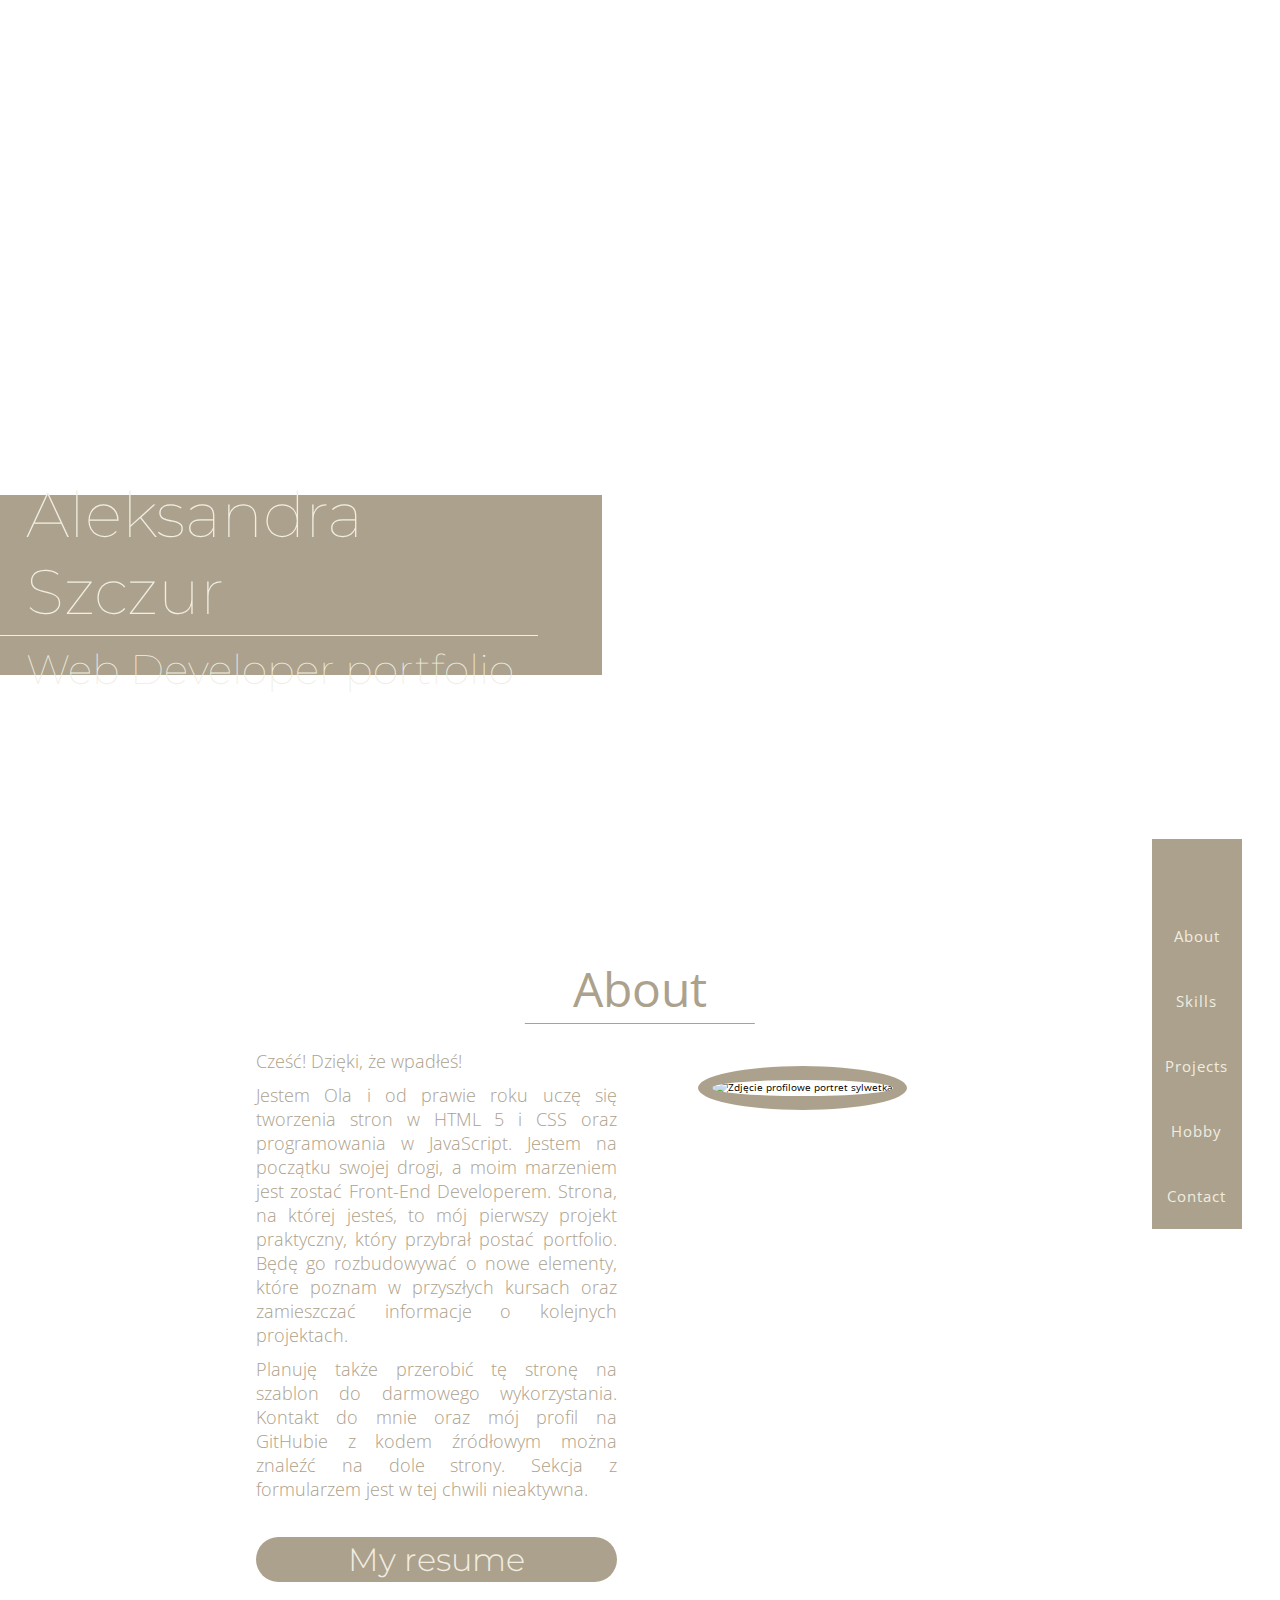
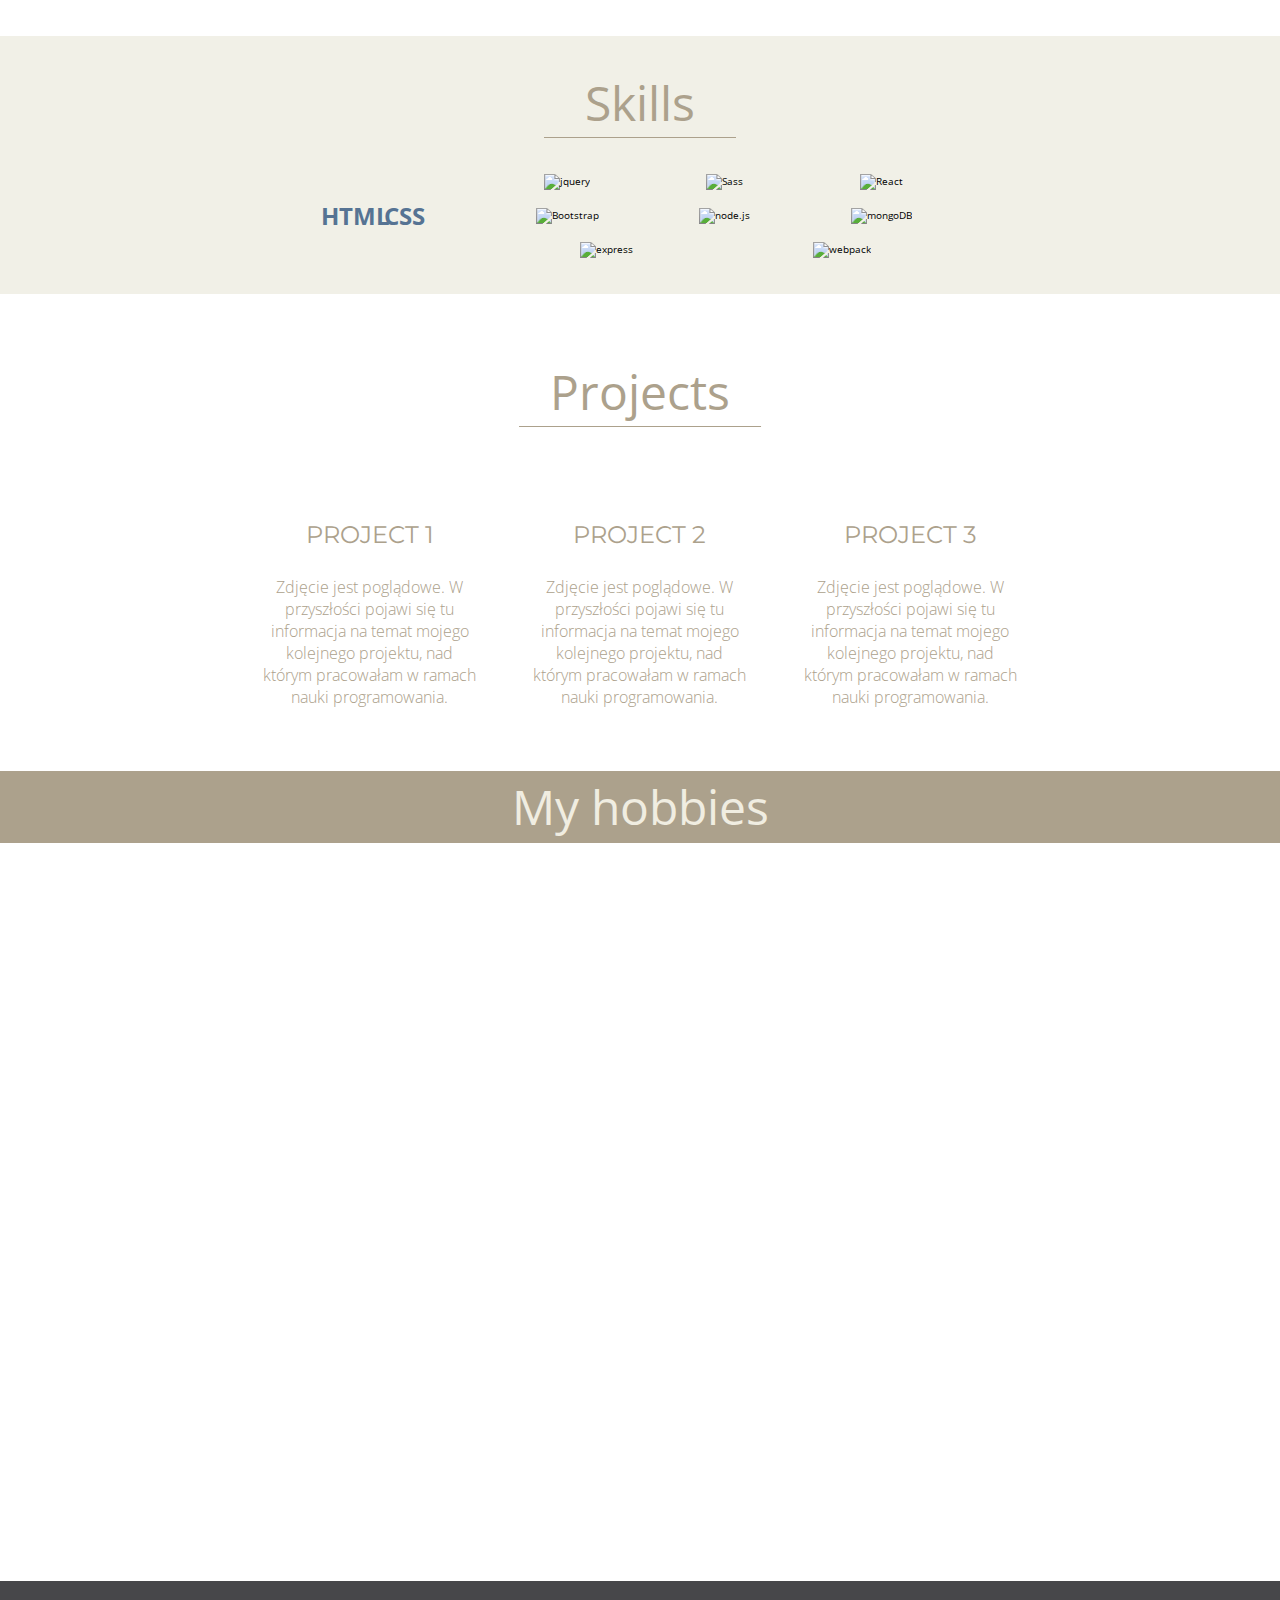
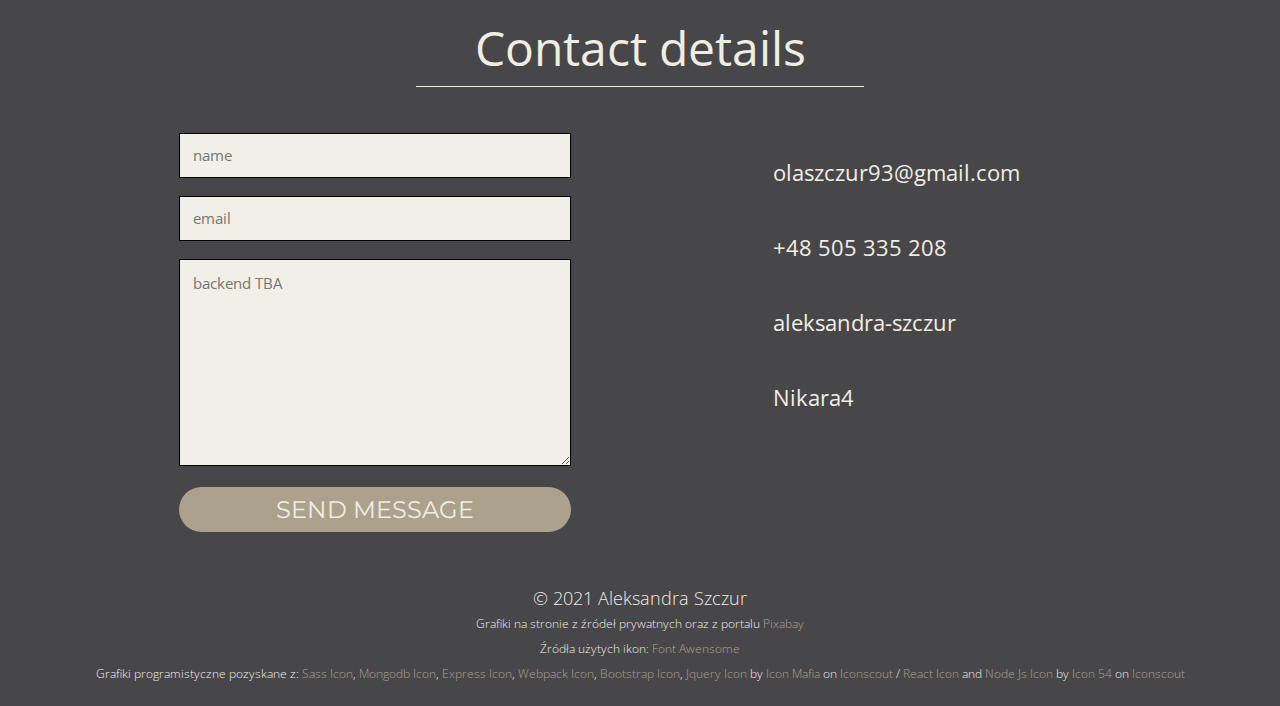
==== commit ffd7f58e: "add scroll function for header" ====
--- a/index.html
+++ b/index.html
@@ -20,38 +20,41 @@
 
 <body>
     <div class="wrapper">
-        <header id="start">
+        <div class="wrapper-header">
             <div class="welcome">
                 <h1>Aleksandra Szczur</h1>
                 <h2>Web Developer portfolio</h2>
             </div>
-            <nav class="mobile">
-                <div class="menu-mobile"><i class="fas fa-bars"></i></div>
+            <header id="start">
 
-            </nav>
-            <aside>
-                <ul>
-                    <li><a href="#profile"><i class="fas fa-user"></i>About</a></li>
-                    <li><a href="#skills"><i class="fas fa-code"></i>Skills</a></li>
-                    <li><a href="#projects"><i class="fas fa-laptop-code"></i>Projects</a></li>
-                    <li><a href="#hobby"><i class="fas fa-hiking"></i>Hobby</a></li>
-                    <li><a href="#contact"><i class="fas fa-envelope-open-text"></i>Contact</a></li>
-                </ul>
-            </aside>
-        </header>
+                <nav class="mobile">
+                    <div class="menu-mobile"><i class="fas fa-bars"></i></div>
+
+                </nav>
+                <aside>
+                    <ul>
+                        <li><a href="#profile"><i class="fas fa-user"></i>About</a></li>
+                        <li><a href="#skills"><i class="fas fa-code"></i>Skills</a></li>
+                        <li><a href="#projects"><i class="fas fa-laptop-code"></i>Projects</a></li>
+                        <li><a href="#hobby"><i class="fas fa-hiking"></i>Hobby</a></li>
+                        <li><a href="#contact"><i class="fas fa-envelope-open-text"></i>Contact</a></li>
+                    </ul>
+                </aside>
+            </header>
+        </div>
         <div class="wrapper-nav">
             <nav id="menu">
                 <ul>
-                    <li><a href="#"><i class="fas fa-angle-down start"></i></a></li>
+                    <li><a href="#start"><i class="fas fa-angle-down start"></i></a></li>
                     <li class="profile"><a href="#profile">About</a></li>
                     <li class="skills"><a href="#skills">Skills</a></li>
                     <li class="projects"><a href="#projects">Projects</a></li>
-                    <li class="hobby"><a href="#hobby">Hobby</a></li>
-                    <li class="contact"><a href="#contact"></i>Contact</a></li>
+                    <li class="hobby"><a href="#hobby"">Hobby</a></li>
+                    <li class=" contact"><a href="#contact"></i>Contact</a></li>
                 </ul>
             </nav>
         </div>
-        <section class="profil" id="profile">
+        <section class="profile" id="profile">
             <h1 class="title1">About</h1>
             <div class="img">
                 <img src="img/o-mnie-profil2a.jpg" alt="Zdjęcie profilowe portret sylwetka">
@@ -189,6 +192,8 @@
     <script src="https://code.jquery.com/jquery-3.6.0.min.js"
         integrity="sha256-/xUj+3OJU5yExlq6GSYGSHk7tPXikynS7ogEvDej/m4=" crossorigin="anonymous"></script>
     <script src="script/jquery.js"></script>
+    <script src="script/script.js"></script>
+
 </body>
 
 </html>--- a/css/style.css
+++ b/css/style.css
@@ -11,21 +11,12 @@
 }
 
 /*! header */
-header {
-  margin: 0 auto;
-  height: 100vh;
+.wrapper-header {
+  overflow: hidden;
   position: relative;
-  min-width: 320px;
-  max-width: 1920px;
-  background-image: url("../img/headerphoto.jpg");
-  background-size: cover;
-  background-position: center;
-  background-repeat: no-repeat;
-  background-attachment: fixed;
-  font-family: "Montserrat", arial, sans-serif;
-}
-
-header .welcome {
+}
+
+.wrapper-header .welcome {
   display: -webkit-box;
   display: -ms-flexbox;
   display: flex;
@@ -50,16 +41,23 @@
       flex-shrink: 0;
   position: absolute;
   top: 55%;
-  left: 0;
+  left: -47vw;
+  -webkit-transition: 2s;
+  transition: 2s;
   z-index: 1;
   padding: 2vh 5vw 2vh 0;
   background-color: #ACA18C;
   height: 20vh;
   width: 47vw;
   color: #F0EDE1;
-}
-
-header h1 {
+  font-family: "Montserrat", arial, sans-serif;
+}
+
+.wrapper-header .welcome.active {
+  left: 0;
+}
+
+.wrapper-header .welcome h1 {
   font-weight: 100;
   padding-left: 2vw;
   font-size: 7vh;
@@ -67,16 +65,37 @@
   padding-bottom: 0.5vh;
 }
 
-header h2 {
+.wrapper-header .welcome h2 {
   font-weight: 100;
   padding-left: 2vw;
   font-size: 4.5vh;
   padding-top: 1vh;
 }
 
+header {
+  margin: 0 auto;
+  height: 100vh;
+  position: relative;
+  min-width: 320px;
+  max-width: 1920px;
+  left: 100vw;
+  -webkit-transition: 2s;
+  transition: 2s;
+  background-image: url("../img/headerphoto.jpg");
+  background-size: cover;
+  background-position: center;
+  background-repeat: no-repeat;
+  background-attachment: fixed;
+}
+
+header.active {
+  left: 0;
+}
+
 /*! media queries for header */
 @media (orientation: portrait) and (max-width: 1024px) {
   header {
+    left: 0vw;
     background-image: url("../img/headerphoto-tel.jpg");
   }
   header .welcome {
@@ -87,6 +106,7 @@
     height: 15vh;
     width: 100%;
     text-align: center;
+    left: 0;
   }
   header h1 {
     font-size: 6em;
@@ -184,6 +204,7 @@
   letter-spacing: 1px;
   -webkit-transition: .4s;
   transition: .4s;
+  cursor: pointer;
 }
 
 div.wrapper-nav nav ul a:hover {
@@ -211,12 +232,14 @@
   left: 90%;
 }
 
-div.wrapper-nav nav ul li.active {
+div.wrapper-nav nav ul li.active a {
   background-color: #F0EDE1;
-}
-
-div.wrapper-nav nav ul li.active:hover {
+  color: #ACA18C;
+}
+
+div.wrapper-nav nav ul li.active a:hover {
   background-color: #ACA18C;
+  color: #F0EDE1;
 }
 
 nav.mobile {
@@ -231,7 +254,8 @@
 nav.mobile .menu-mobile {
   font-size: 3em;
   color: #47474A;
-  cursor: pointer;
+  -webkit-transition: .5s;
+  transition: .5s;
 }
 
 nav.mobile .menu-mobile.show {
@@ -240,7 +264,7 @@
 
 aside {
   z-index: 1;
-  position: absolute;
+  position: fixed;
   left: -70vw;
   top: 0;
   padding: 10vh 7vw;
@@ -366,7 +390,7 @@
 @media (orientation: landscape) and (max-width: 1024px) {
   div.wrapper-nav nav {
     width: 10vw;
-    left: 85%;
+    left: 90%;
   }
   div.wrapper-nav nav ul a {
     line-height: 55px;
@@ -379,7 +403,7 @@
   }
 }
 
-section.profil {
+section.profile {
   display: -webkit-box;
   display: -ms-flexbox;
   display: flex;
@@ -402,7 +426,7 @@
   margin: 6vh auto 6vh auto;
 }
 
-section.profil h1.title1 {
+section.profile h1.title1 {
   position: relative;
   -ms-flex-preferred-size: 100%;
       flex-basis: 100%;
@@ -413,7 +437,7 @@
   color: #ACA18C;
 }
 
-section.profil h1.title1::after {
+section.profile h1.title1::after {
   content: "";
   position: absolute;
   top: 98%;
@@ -425,19 +449,19 @@
   border-bottom: 1px solid #ACA18C;
 }
 
-section.profil div {
+section.profile div {
   -ms-flex-preferred-size: 50%;
       flex-basis: 50%;
   margin-top: 2%;
 }
 
-section.profil .img {
+section.profile .img {
   -webkit-box-ordinal-group: 2;
       -ms-flex-order: 1;
           order: 1;
 }
 
-section.profil .img img {
+section.profile .img img {
   width: 50%;
   border: 14px solid #ACA18C;
   border-radius: 50%;
@@ -445,7 +469,7 @@
   margin-left: 15%;
 }
 
-section.profil .about {
+section.profile .about {
   display: -webkit-box;
   display: -ms-flexbox;
   display: flex;
@@ -466,7 +490,7 @@
   max-width: 47%;
 }
 
-section.profil .about p {
+section.profile .about p {
   font-size: 1.8em;
   font-weight: 300;
   color: #ACA18C;
@@ -474,7 +498,7 @@
   margin-top: 10px;
 }
 
-section.profil .about button {
+section.profile .about button {
   max-width: 100%;
   background-color: #ACA18C;
   margin-top: 10%;
@@ -484,7 +508,7 @@
   transition: .3s;
 }
 
-section.profil .about button a {
+section.profile .about button a {
   text-decoration: none;
   font-size: 2.4em;
   line-height: 5vh;
@@ -494,11 +518,11 @@
   padding: 0 5vw;
 }
 
-section.profil .about button a:hover {
+section.profile .about button a:hover {
   color: #ACA18C;
 }
 
-section.profil .about button:hover {
+section.profile .about button:hover {
   -webkit-transform: scale(1.075);
           transform: scale(1.075);
   -webkit-box-shadow: inset 0 0 0 2px #ACA18C;
@@ -508,7 +532,7 @@
 }
 
 @media (orientation: portrait) and (max-width: 1024px) {
-  section.profil {
+  section.profile {
     display: -webkit-box;
     display: -ms-flexbox;
     display: flex;
@@ -529,7 +553,7 @@
     max-width: 80vw;
     margin: 6vh 0;
   }
-  section.profil .img {
+  section.profile .img {
     display: -webkit-box;
     display: -ms-flexbox;
     display: flex;
@@ -554,38 +578,38 @@
         -ms-flex-order: 0;
             order: 0;
   }
-  section.profil .img img {
+  section.profile .img img {
     width: 50%;
     margin: 6% 0 5% 0;
   }
-  section.profil .about {
+  section.profile .about {
     max-width: 80%;
     margin: 0 auto;
   }
-  section.profil .about p {
+  section.profile .about p {
     font-size: 2.8em;
   }
-  section.profil .about button {
+  section.profile .about button {
     min-width: 80%;
     margin: 8% auto;
   }
-  section.profil h1.title1::after {
+  section.profile h1.title1::after {
     width: 80%;
   }
 }
 
 @media (orientation: portrait) and (max-width: 768px) {
-  section.profil {
+  section.profile {
     max-width: 100vw;
     margin: 6vh auto 6vh auto;
   }
-  section.profil .img img {
+  section.profile .img img {
     width: 40%;
   }
-  section.profil .about p {
+  section.profile .about p {
     font-size: 2em;
   }
-  section.profil h1.title1 {
+  section.profile h1.title1 {
     font-size: 3.5em;
     -ms-flex-item-align: center;
         -ms-grid-row-align: center;
@@ -595,23 +619,23 @@
 }
 
 @media (orientation: portrait) and (max-width: 414px) {
-  section.profil .img img {
+  section.profile .img img {
     width: 60%;
   }
-  section.profil .about {
+  section.profile .about {
     max-width: 90%;
     margin: 0 auto;
   }
-  section.profil .about p {
+  section.profile .about p {
     font-size: 1.6em;
   }
-  section.profil .about button a {
+  section.profile .about button a {
     font-size: 1.7em;
   }
 }
 
 @media (orientation: landscape) and (max-width: 1024px) {
-  section.profil {
+  section.profile {
     display: -webkit-box;
     display: -ms-flexbox;
     display: flex;
@@ -632,7 +656,7 @@
     max-width: 80vw;
     margin: 6vh 0;
   }
-  section.profil .img {
+  section.profile .img {
     display: -webkit-box;
     display: -ms-flexbox;
     display: flex;
@@ -657,43 +681,43 @@
         -ms-flex-order: 0;
             order: 0;
   }
-  section.profil .img img {
+  section.profile .img img {
     margin: 6% 0 5% 0;
   }
-  section.profil .about {
+  section.profile .about {
     max-width: 80%;
     margin: 0 auto;
   }
-  section.profil .about p {
+  section.profile .about p {
     font-size: 2.5em;
   }
-  section.profil .about button {
+  section.profile .about button {
     min-width: 70%;
     margin: 8% auto;
   }
-  section.profil h1.title1::after {
+  section.profile h1.title1::after {
     width: 80%;
   }
 }
 
 @media (orientation: landscape) and (max-width: 832px) {
-  section.profil {
+  section.profile {
     max-width: 100vw;
   }
-  section.profil .img img {
+  section.profile .img img {
     width: 40%;
   }
-  section.profil .about p {
+  section.profile .about p {
     font-size: 2em;
   }
-  section.profil .about button a {
+  section.profile .about button a {
     font-size: 2em;
     line-height: 10vh;
   }
-  section.profil h1.title1 {
+  section.profile h1.title1 {
     font-size: 3em;
   }
-  section.profil h1.title1 h1.title1::after {
+  section.profile h1.title1 h1.title1::after {
     width: 80%;
   }
 }
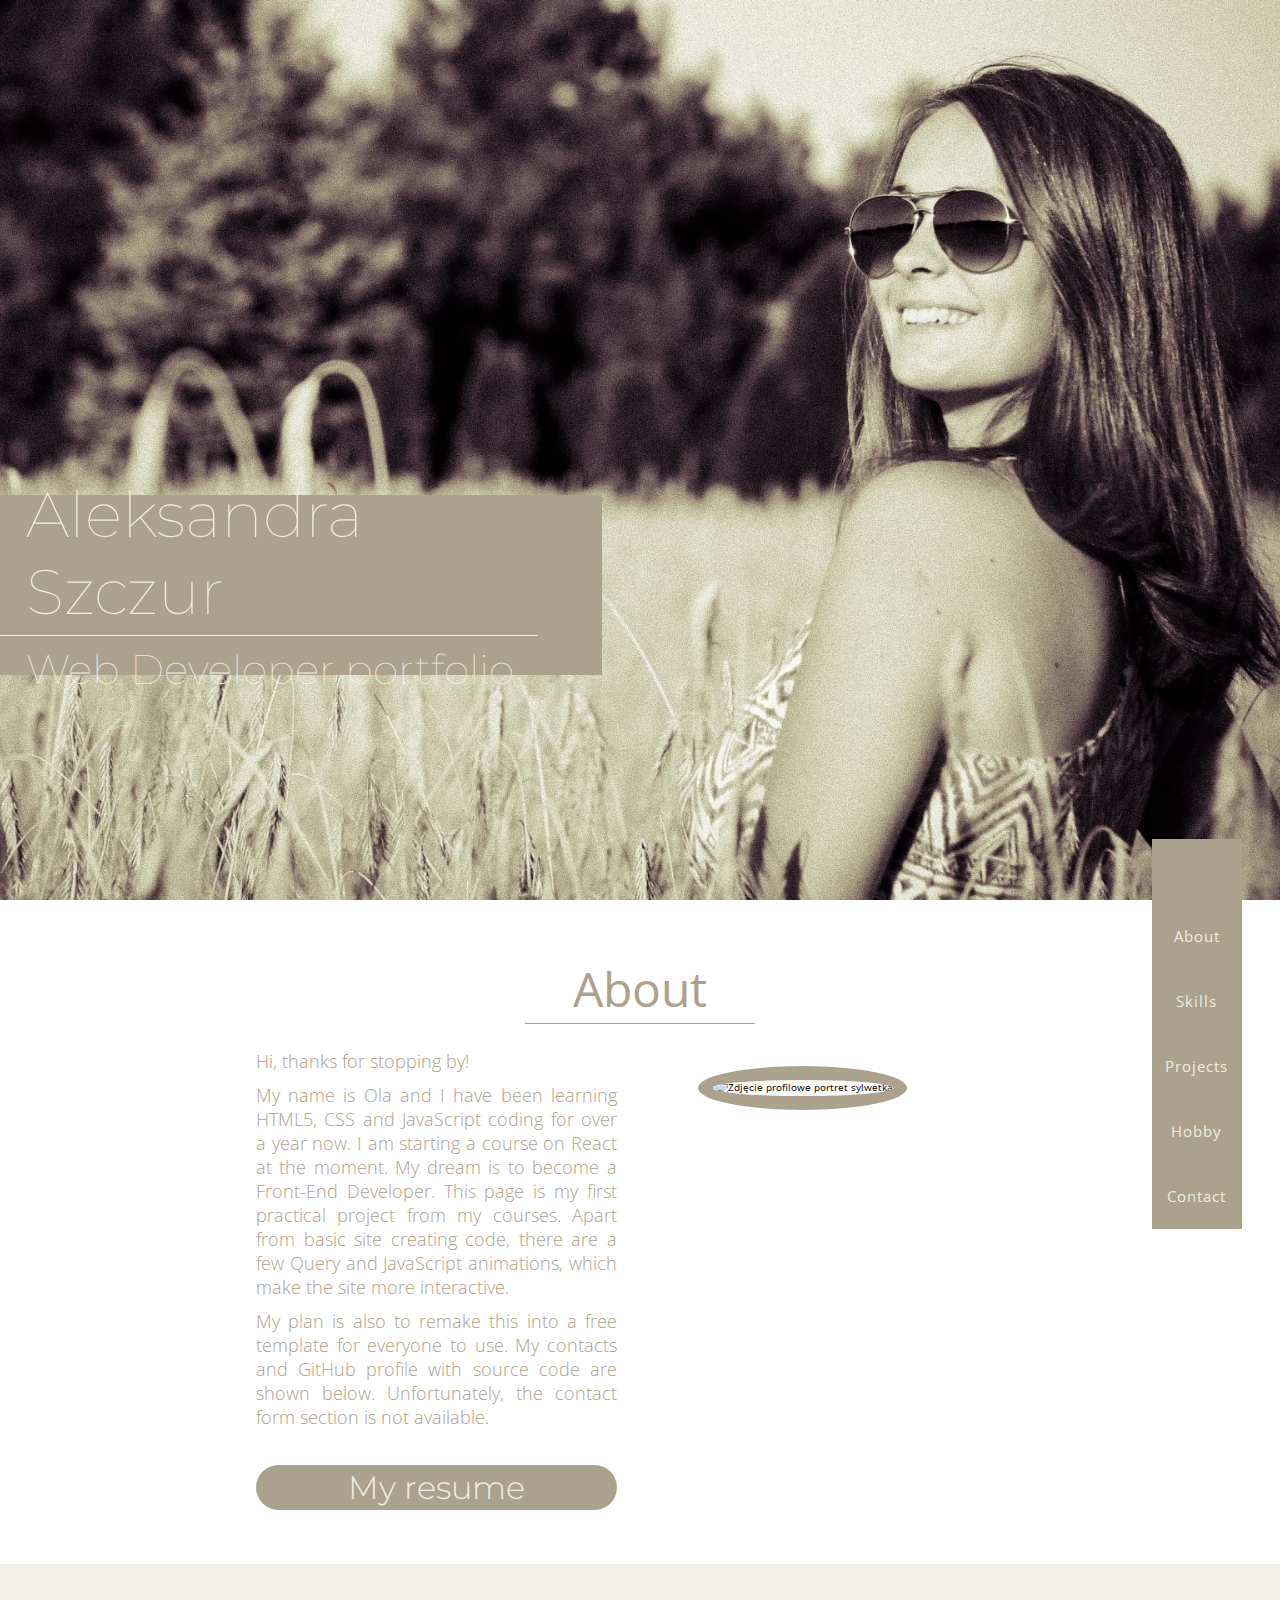
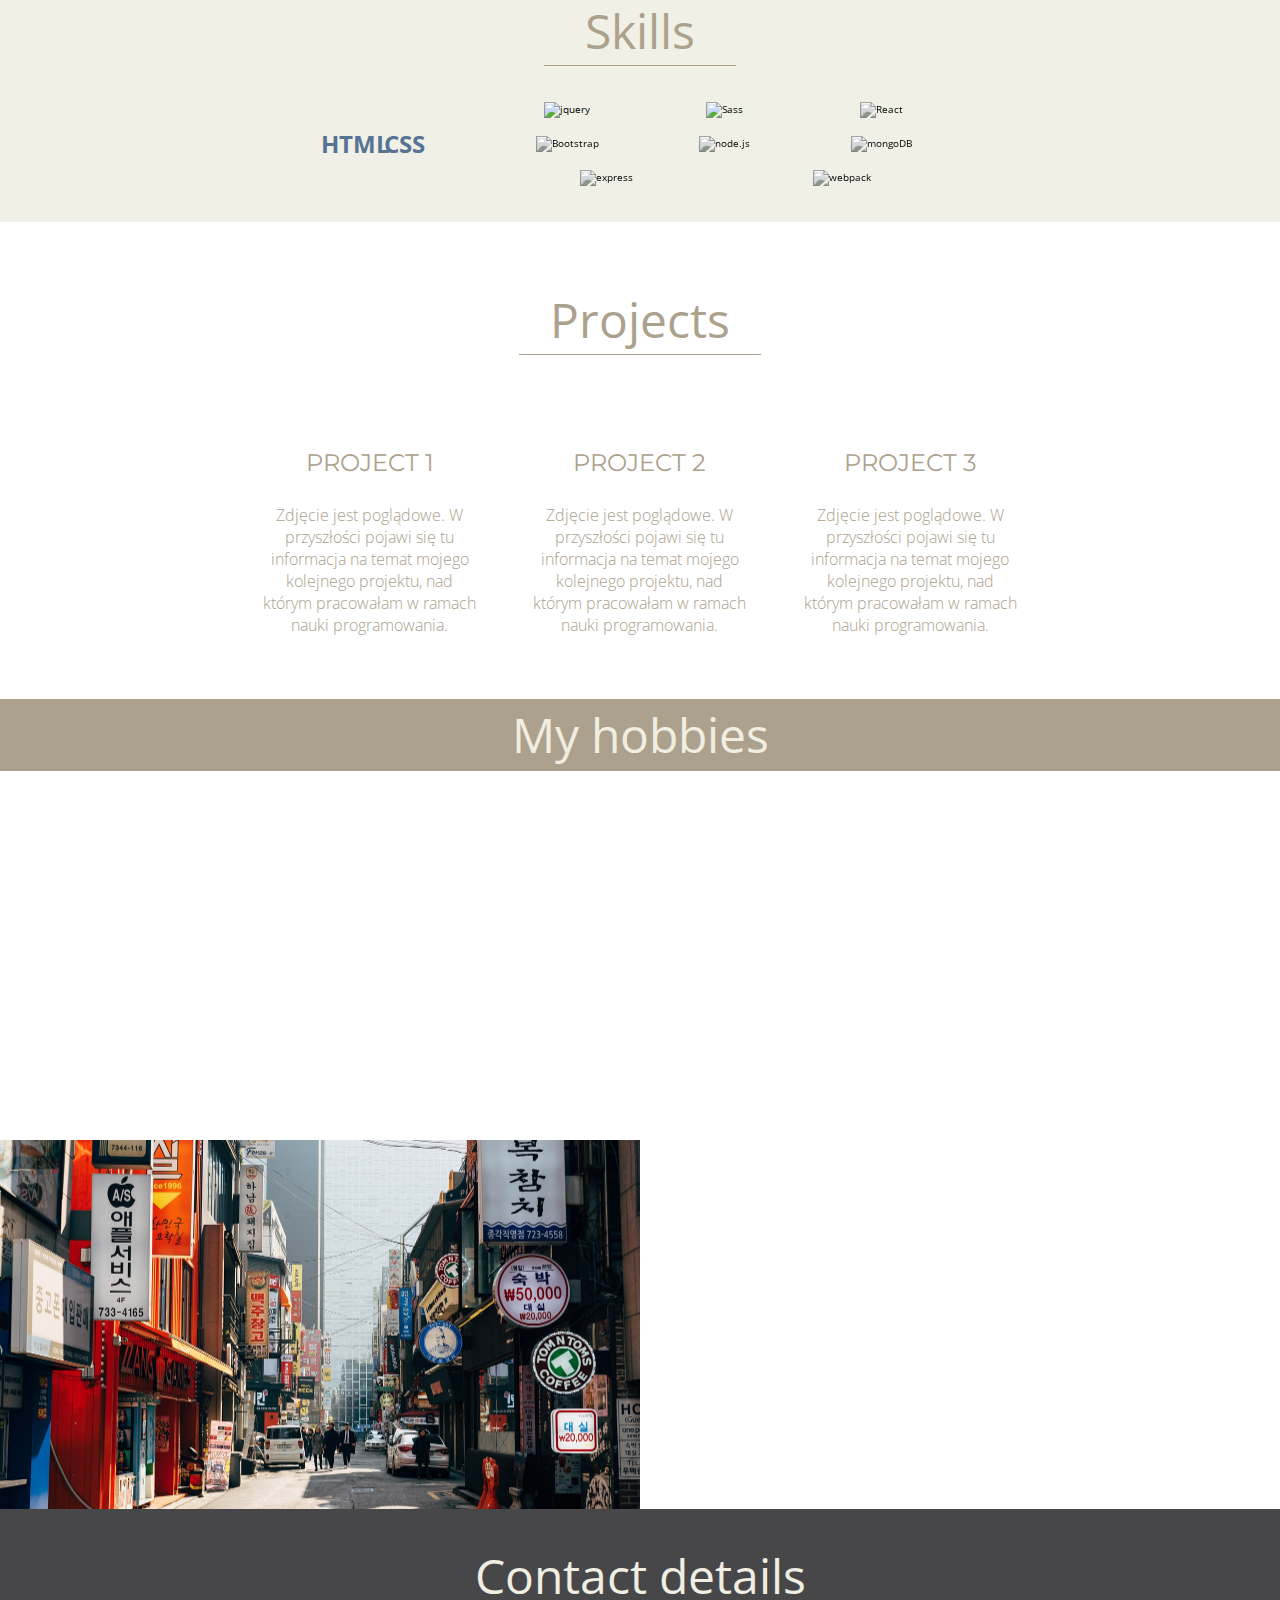
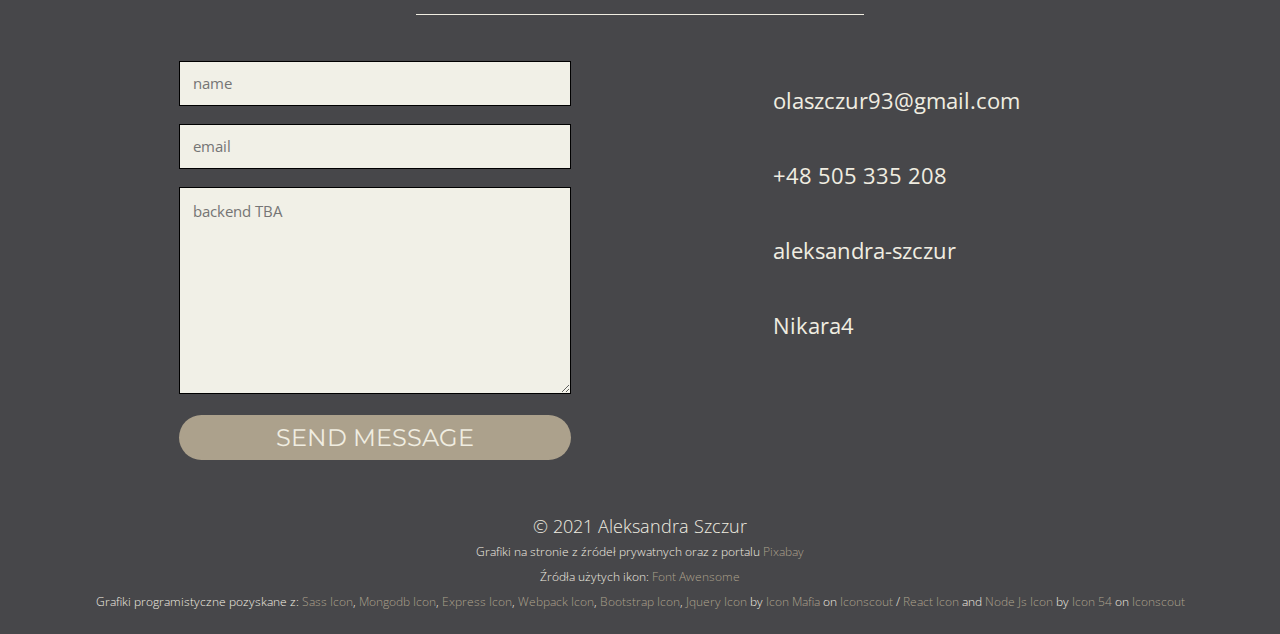
==== commit 07ee4c11: "change profile description and hobby, cosmetic changes" ====
--- a/index.html
+++ b/index.html
@@ -60,18 +60,15 @@
                 <img src="img/o-mnie-profil2a.jpg" alt="Zdjęcie profilowe portret sylwetka">
             </div>
             <div class="about">
-                <p>Cześć! Dzięki, że wpadłeś!</p>
-                <p>Jestem Ola i od prawie roku uczę się tworzenia stron w HTML 5 i CSS oraz programowania w
-                    JavaScript. Jestem na początku swojej drogi, a moim marzeniem jest zostać Front-End Developerem.
-                    Strona, na której jesteś, to mój pierwszy projekt praktyczny, który przybrał postać
-                    portfolio. Będę go rozbudowywać o nowe elementy, które poznam w przyszłych kursach oraz
-                    zamieszczać
-                    informacje o kolejnych projektach. </p>
-                <p>Planuję także przerobić tę
-                    stronę na szablon do darmowego wykorzystania. Kontakt do mnie oraz mój profil na GitHubie z
-                    kodem
-                    źródłowym można znaleźć na
-                    dole strony. Sekcja z formularzem jest w tej chwili nieaktywna. </p>
+                <p>Hi, thanks for stopping by!</p>
+                <p>My name is Ola and I have been learning HTML5, CSS and JavaScript coding for over a year now. I am
+                    starting a course on React at the moment. My
+                    dream is to become a Front-End Developer. This page is my first practical project from my courses.
+                    Apart from basic site creating code, there are a few Query and JavaScript animations, which make the
+                    site more interactive.</p>
+                <p>My plan is also to remake this into a free template for everyone to use. My contacts and GitHub
+                    profile with source code are shown below. Unfortunately, the contact form section is not available.
+                </p>
                 <button><a href="https://nikara4.github.io/MyCV/">My resume</a></button>
         </section>
     </div>
@@ -92,12 +89,12 @@
             <div class="wrap">
                 <div class="image"><img src="img/jquery-icon.png" alt="jquery"></div>
                 <div class="image"><img src="img/sass-icon.png" alt="Sass"></div>
-                <div class="image"><img src="img/react-icon.png" alt="React"></div>
-                <div class="image"><img src="img/bootstrap-icon.png" alt="Bootstrap"></div>
-                <div class="image"><img src="img/node-js-icon.png" alt="node.js"></div>
-                <div class="image"><img src="img/mongodb-icon.png" alt="mongoDB"></div>
-                <div class="image"><img src="img/express-icon.png" alt="express"></div>
-                <div class="image"><img src="img/webpack-icon.png" alt="webpack"></div>
+                <div class="image gray"><img src="img/react-icon.png" alt="React"></div>
+                <div class="image gray"><img src="img/bootstrap-icon.png" alt="Bootstrap"></div>
+                <div class="image gray"><img src="img/node-js-icon.png" alt="node.js"></div>
+                <div class="image gray"><img src="img/mongodb-icon.png" alt="mongoDB"></div>
+                <div class="image gray"><img src="img/express-icon.png" alt="express"></div>
+                <div class="image gray"><img src="img/webpack-icon.png" alt="webpack"></div>
             </div>
         </section>
     </div>
@@ -128,7 +125,7 @@
         <h1 class="hobbyTitle">My hobbies</h1>
         <div class="wrapHobby">
             <div class="item">
-                <p>travelling</p>
+                <p>travels</p>
             </div>
 
             <div class="item">
@@ -136,7 +133,7 @@
             </div>
 
             <div class="item">
-                <p>attending festivals</p>
+                <p>Korean modern culture and food</p>
             </div>
 
             <div class="item">
--- a/css/style.css
+++ b/css/style.css
@@ -78,18 +78,12 @@
   position: relative;
   min-width: 320px;
   max-width: 1920px;
-  left: 100vw;
-  -webkit-transition: 2s;
-  transition: 2s;
+  left: 0;
   background-image: url("../img/headerphoto.jpg");
   background-size: cover;
   background-position: center;
   background-repeat: no-repeat;
   background-attachment: fixed;
-}
-
-header.active {
-  left: 0;
 }
 
 /*! media queries for header */
@@ -840,6 +834,11 @@
   width: 40%;
 }
 
+div.section-wrap .skills .gray {
+  -webkit-filter: grayscale(0.9);
+          filter: grayscale(0.9);
+}
+
 @media (orientation: portrait) and (max-width: 1024px) {
   div.section-wrap .skills {
     max-width: 75%;
@@ -1218,7 +1217,7 @@
 }
 
 section.hobby .wrapHobby .item:nth-of-type(3) {
-  background-image: url("../img/hobby3.jpg");
+  background-image: url("../img/korea1.jpg");
 }
 
 section.hobby .wrapHobby .item:nth-of-type(4) {
